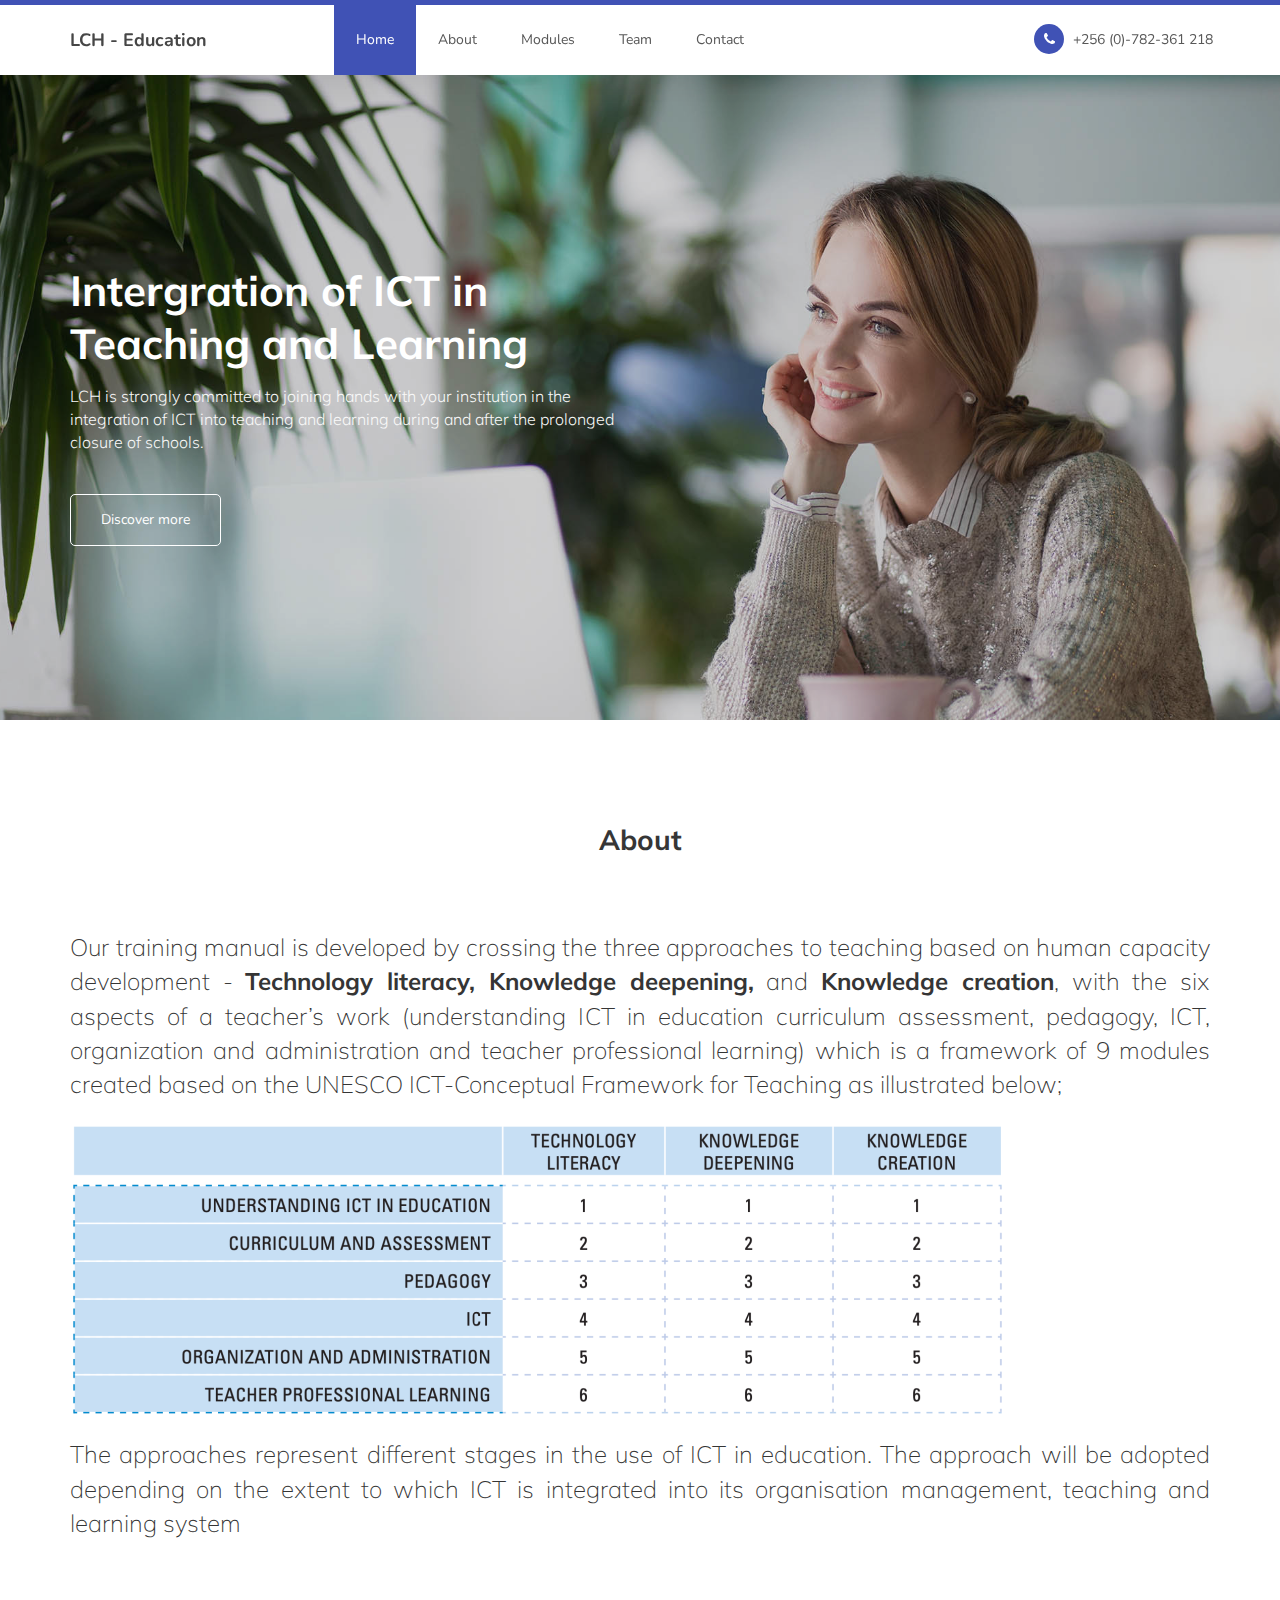
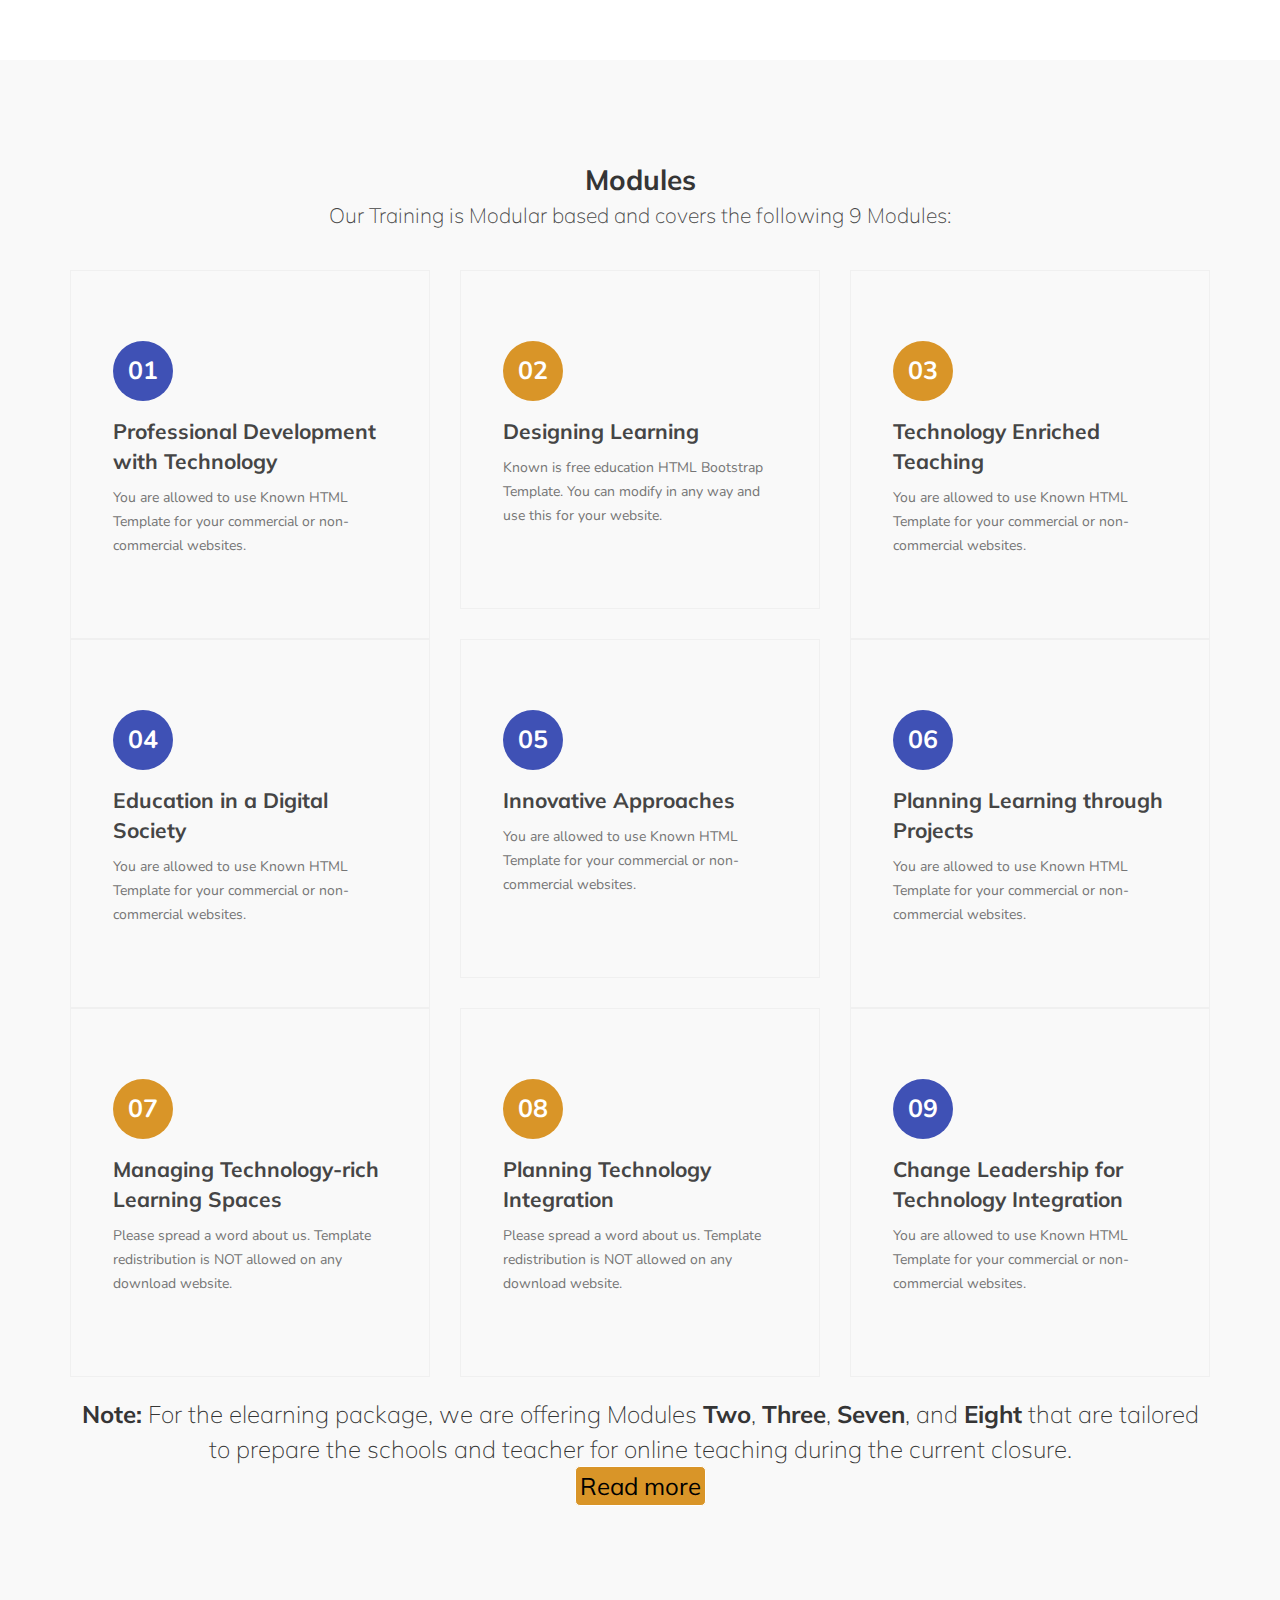
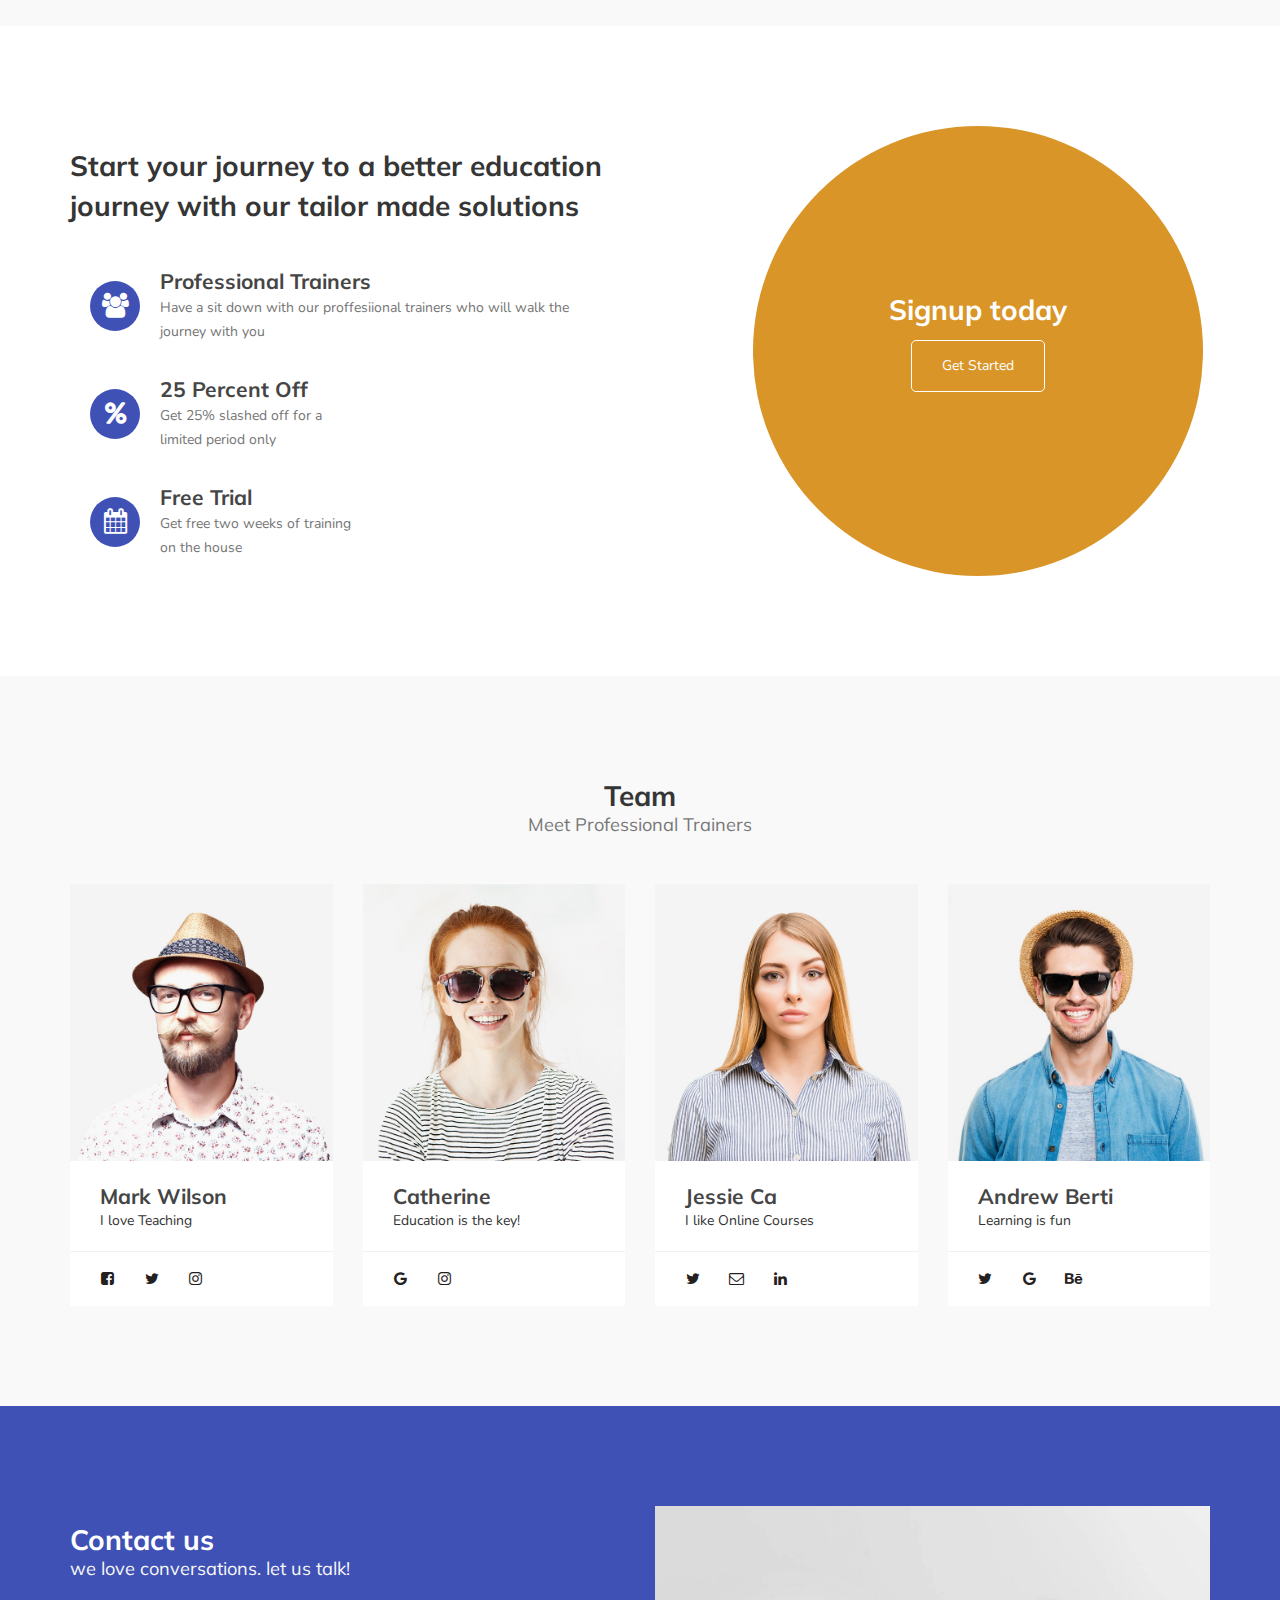
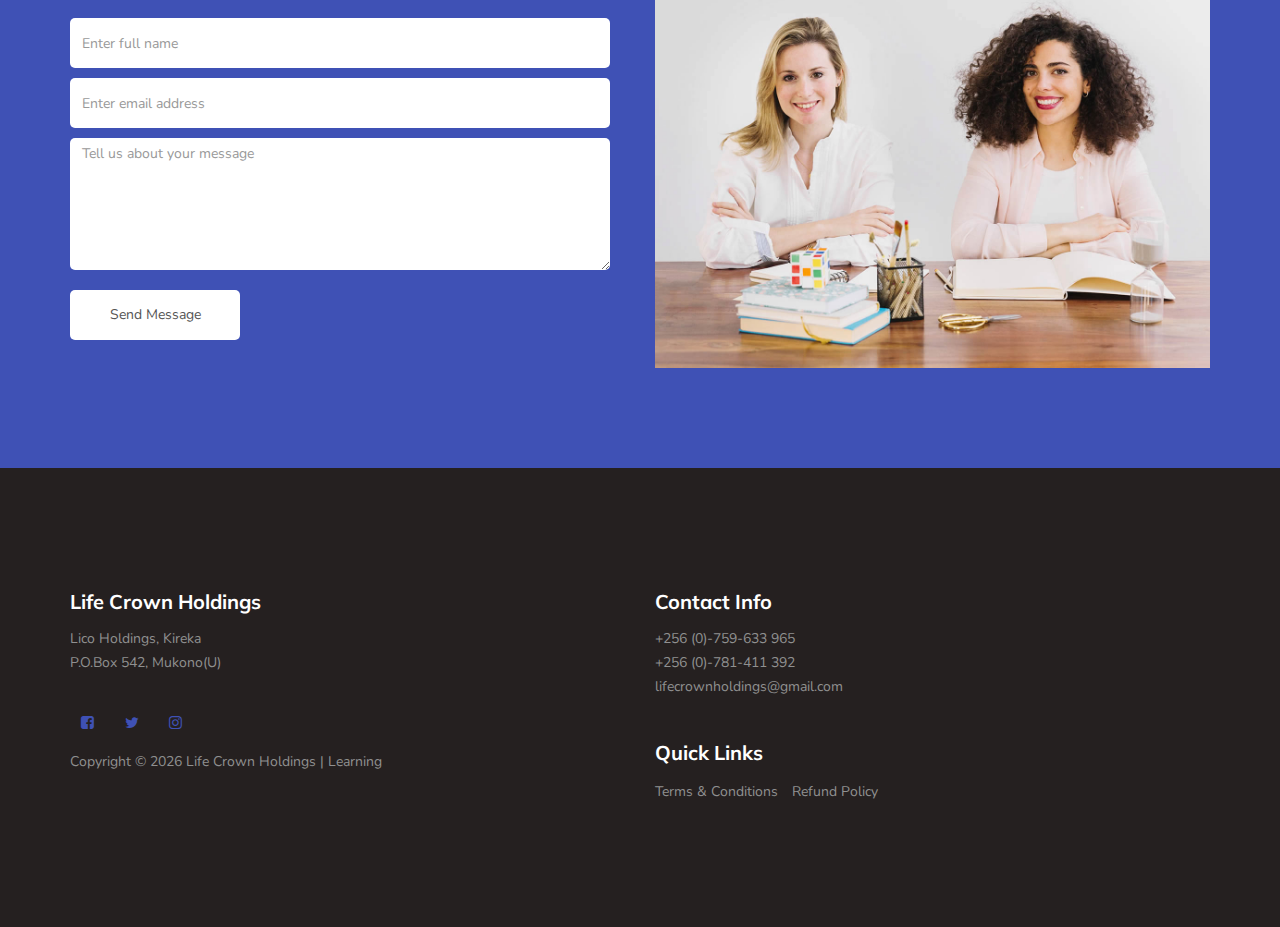
==== learn/index.html @ 71f5ab02 "eLearning v1" ====
<!DOCTYPE html>
<html lang="en">

<head>

     <title>LCH - Education</title>
     <meta charset="UTF-8">
     <meta http-equiv="X-UA-Compatible" content="IE=Edge">
     <meta name="description" content="">
     <meta name="keywords" content="">
     <meta name="author" content="">
     <meta name="viewport" content="width=device-width, initial-scale=1, maximum-scale=1">

     <link rel="stylesheet" href="css/bootstrap.min.css">
     <link rel="stylesheet" href="css/font-awesome.min.css">
     <link rel="stylesheet" href="css/owl.carousel.css">
     <link rel="stylesheet" href="css/owl.theme.default.min.css">

     <!-- MAIN CSS -->
     <link rel="stylesheet" href="css/templatemo-style.css">

</head>

<body id="top" data-spy="scroll" data-target=".navbar-collapse" data-offset="50">

     <!-- PRE LOADER -->
     <section class="preloader">
          <div class="spinner">

               <span class="spinner-rotate"></span>

          </div>
     </section>


     <!-- MENU -->
     <section class="navbar custom-navbar navbar-fixed-top" role="navigation">
          <div class="container">

               <div class="navbar-header">
                    <button class="navbar-toggle" data-toggle="collapse" data-target=".navbar-collapse">
                         <span class="icon icon-bar"></span>
                         <span class="icon icon-bar"></span>
                         <span class="icon icon-bar"></span>
                    </button>

                    <!-- lOGO TEXT HERE -->
                    <a href="#" class="navbar-brand">LCH - Education</a>
               </div>

               <!-- MENU LINKS -->
               <div class="collapse navbar-collapse">
                    <ul class="nav navbar-nav navbar-nav-first">
                         <li><a href="#top" class="smoothScroll">Home</a></li>
                         <li><a href="#intro" class="smoothScroll">About</a></li>
                         <li><a href="#feature" class="smoothScroll">Modules</a></li>
                         <li><a href="#team" class="smoothScroll">Team</a></li>
                         <li><a href="#contact" class="smoothScroll">Contact</a></li>
                    </ul>

                    <ul class="nav navbar-nav navbar-right">
                         <li><a><i class="fa fa-phone"></i> +256 (0)-782-361 218</a></li>
                    </ul>
               </div>

          </div>
     </section>


     <!-- HOME -->
     <section id="home">
          <div class="row">

               <div class="owl-carousel owl-theme home-slider">
                    <div class="item item-first">
                         <div class="caption">
                              <div class="container">
                                   <div class="col-md-6 col-sm-12">
                                        <h1>
                                             Intergration of ICT in Teaching and Learning
                                        </h1>
                                        <h3>LCH is strongly committed to joining
                                             hands with your institution in the
                                             integration of ICT into teaching
                                             and learning during and after the
                                             prolonged closure of schools.
                                        </h3>
                                        <a href="#intro" class="section-btn btn btn-default smoothScroll">Discover
                                             more
                                        </a>
                                   </div>
                              </div>
                         </div>
                    </div>

                    <div class="item item-second">
                         <div class="caption">
                              <div class="container">
                                   <div class="col-md-6 col-sm-12">
                                        <h1>Efficient Learning Methods</h1>
                                        <h3>Lets help you set up an eLearning solution Tailored for you</h3>
                                        <a href="#feature" class="section-btn btn btn-default smoothScroll">Check them
                                             out</a>
                                   </div>
                              </div>
                         </div>
                    </div>

                    <div class="item item-third">
                         <div class="caption">
                              <div class="container">
                                   <div class="col-md-6 col-sm-12">
                                        <h1>Talk to us</h1>
                                        <h3>We are very excited to hear from you</h3>
                                        <a href="#contact" class="section-btn btn btn-default smoothScroll">Let's
                                             chat</a>
                                   </div>
                              </div>
                         </div>
                    </div>
               </div>
          </div>
     </section>


     <!-- INTRO -->
     <section id="intro">
          <div class="container">
               <div class="row">

                    <div class="col-md-12 col-sm-12">
                         <div class="section-title">
                              <h2>About</h2>
                         </div>
                    </div>

                    <div class="col-md-12 col-sm-12">
                         <div class="section-content">
                              <h2>Our training manual is developed by crossing the three approaches to teaching
                                   based on human capacity development - <b>Technology literacy, Knowledge
                                        deepening,</b> and <b>Knowledge creation</b>, with the six aspects of a
                                   teacher’s work
                                   (understanding ICT in education curriculum assessment, pedagogy, ICT,
                                   organization and administration and teacher professional learning) which is a
                                   framework of 9 modules created based on the UNESCO ICT-Conceptual
                                   Framework for Teaching as illustrated below;</h2>
                              <img src="images/framework.png" class="content-img" alt="">
                              <h2>The approaches represent different stages in the use of ICT in education. The
                                   approach will be adopted depending on the extent to which ICT is integrated into
                                   its organisation management, teaching and learning system</h2>
                         </div>
                    </div>

               </div>
          </div>
     </section>


     <!-- FEATURE -->
     <section id="feature">
          <div class="container">
               <div class="row">

                    <div class="col-md-12 col-sm-12">
                         <div class="section-title">
                              <h2>Modules</h2>
                              <h3>Our Training is Modular based and covers the following 9 Modules:</h3>
                         </div>
                    </div>

                    <div class="col-md-4 col-sm-4">
                         <div class="feature-thumb">
                              <span>01</span>
                              <h3>Professional Development with Technology</h3>
                              <p>You are allowed to use Known HTML Template for your commercial or non-commercial
                                   websites.</p>
                         </div>
                    </div>

                    <div class="col-md-4 col-sm-4">
                         <div class="feature-thumb">
                              <span style="background: #D99528;">02</span>
                              <h3>Designing Learning</h3>
                              <p>Known is free education HTML Bootstrap Template. You can modify in any way and use this
                                   for your website.</p>
                         </div>
                    </div>

                    <div class="col-md-4 col-sm-4">
                         <div class="feature-thumb">
                              <span style="background: #D99528;">03</span>
                              <h3>Technology Enriched Teaching</h3>
                              <p>You are allowed to use Known HTML Template for your commercial or non-commercial
                                   websites.</p>
                         </div>
                    </div>

                    <div class="col-md-4 col-sm-4">
                         <div class="feature-thumb">
                              <span>04</span>
                              <h3>Education in a Digital Society</h3>
                              <p>You are allowed to use Known HTML Template for your commercial or non-commercial
                                   websites.</p>
                         </div>
                    </div>

                    <div class="col-md-4 col-sm-4">
                         <div class="feature-thumb">
                              <span>05</span>
                              <h3>Innovative Approaches</h3>
                              <p>You are allowed to use Known HTML Template for your commercial or non-commercial
                                   websites.</p>
                         </div>
                    </div>

                    <div class="col-md-4 col-sm-4">
                         <div class="feature-thumb">
                              <span>06</span>
                              <h3>Planning Learning through Projects</h3>
                              <p>You are allowed to use Known HTML Template for your commercial or non-commercial
                                   websites.</p>
                         </div>
                    </div>

                    <div class="col-md-4 col-sm-4">
                         <div class="feature-thumb">
                              <span style="background: #D99528;">07</span>
                              <h3>Managing Technology-rich Learning Spaces</h3>
                              <p>Please spread a word about us. Template redistribution is NOT allowed on any download
                                   website.</p>
                         </div>
                    </div>

                    <div class="col-md-4 col-sm-4">
                         <div class="feature-thumb">
                              <span style="background: #D99528;">08</span>
                              <h3>Planning Technology Integration</h3>
                              <p>Please spread a word about us. Template redistribution is NOT allowed on any download
                                   website.</p>
                         </div>
                    </div>

                    <div class="col-md-4 col-sm-4">
                         <div class="feature-thumb">
                              <span>09</span>
                              <h3>Change Leadership for Technology Integration</h3>
                              <p>You are allowed to use Known HTML Template for your commercial or non-commercial
                                   websites.</p>
                         </div>
                    </div>

                    <div class="col-md-12 col-sm-12">
                         <div class="section-content">
                              <h2>
                                   <b>Note:</b> For the elearning package, we are offering Modules <b>Two</b>,
                                   <b>Three</b>, <b>Seven</b>,
                                   and <b>Eight</b> that are tailored to prepare the schools and teacher for online
                                   teaching
                                   during the current closure. <br><a href="./assets/synopsis of eLearning Training Manual.pdf" class="new-btn btn">Read more</a>
                              </h2>
                         </div>
                    </div>

               </div>
          </div>
     </section>


     <!-- ABOUT -->
     <section id="about">
          <div class="container">
               <div class="row">

                    <div class="col-md-6 col-sm-12">
                         <div class="about-info">
                              <h2>Start your journey to a better education journey with our tailor made solutions</h2>

                              <figure>
                                   <span><i class="fa fa-users"></i></span>
                                   <figcaption>
                                        <h3>Professional Trainers</h3>
                                        <p>Have a sit down with our proffesiional trainers who will walk the journey
                                             with you</p>
                                   </figcaption>
                              </figure>

                              <figure>
                                   <span><i class="fa fa-percent"></i></span>
                                   <figcaption>
                                        <h3>25 Percent Off</h3>
                                        <p>Get 25% slashed off for a limited period only</p>
                                   </figcaption>
                              </figure>

                              <figure>
                                   <span><i class="fa fa-calendar"></i></span>
                                   <figcaption>
                                        <h3>Free Trial</h3>
                                        <p>Get free two weeks of training on the house</p>
                                   </figcaption>
                              </figure>
                         </div>
                    </div>

                    <div class="col-md-offset-1 col-md-4 col-sm-12">
                         <div class="entry-form">
                              <br />
                              <br />
                              <br />
                              <br />
                              <h2>Signup today</h2>

                              <a href="#contact" class="section-btn btn">Get Started</a>
                         </div>
                    </div>

               </div>
          </div>
     </section>


     <!-- TEAM -->
     <section id="team">
          <div class="container">
               <div class="row">

                    <div class="col-md-12 col-sm-12">
                         <div class="section-title">
                              <h2>Team <small>Meet Professional Trainers</small></h2>
                         </div>
                    </div>

                    <div class="col-md-3 col-sm-6">
                         <div class="team-thumb">
                              <div class="team-image">
                                   <img src="images/author-image1.jpg" class="img-responsive" alt="">
                              </div>
                              <div class="team-info">
                                   <h3>Mark Wilson</h3>
                                   <span>I love Teaching</span>
                              </div>
                              <ul class="social-icon">
                                   <li><a href="#" class="fa fa-facebook-square" attr="facebook icon"></a></li>
                                   <li><a href="#" class="fa fa-twitter"></a></li>
                                   <li><a href="#" class="fa fa-instagram"></a></li>
                              </ul>
                         </div>
                    </div>

                    <div class="col-md-3 col-sm-6">
                         <div class="team-thumb">
                              <div class="team-image">
                                   <img src="images/author-image2.jpg" class="img-responsive" alt="">
                              </div>
                              <div class="team-info">
                                   <h3>Catherine</h3>
                                   <span>Education is the key!</span>
                              </div>
                              <ul class="social-icon">
                                   <li><a href="#" class="fa fa-google"></a></li>
                                   <li><a href="#" class="fa fa-instagram"></a></li>
                              </ul>
                         </div>
                    </div>

                    <div class="col-md-3 col-sm-6">
                         <div class="team-thumb">
                              <div class="team-image">
                                   <img src="images/author-image3.jpg" class="img-responsive" alt="">
                              </div>
                              <div class="team-info">
                                   <h3>Jessie Ca</h3>
                                   <span>I like Online Courses</span>
                              </div>
                              <ul class="social-icon">
                                   <li><a href="#" class="fa fa-twitter"></a></li>
                                   <li><a href="#" class="fa fa-envelope-o"></a></li>
                                   <li><a href="#" class="fa fa-linkedin"></a></li>
                              </ul>
                         </div>
                    </div>

                    <div class="col-md-3 col-sm-6">
                         <div class="team-thumb">
                              <div class="team-image">
                                   <img src="images/author-image4.jpg" class="img-responsive" alt="">
                              </div>
                              <div class="team-info">
                                   <h3>Andrew Berti</h3>
                                   <span>Learning is fun</span>
                              </div>
                              <ul class="social-icon">
                                   <li><a href="#" class="fa fa-twitter"></a></li>
                                   <li><a href="#" class="fa fa-google"></a></li>
                                   <li><a href="#" class="fa fa-behance"></a></li>
                              </ul>
                         </div>
                    </div>

               </div>
          </div>
     </section>

     <!--
     COURSES
     <section id="courses">
          <div class="container">
               <div class="row">

                    <div class="col-md-12 col-sm-12">
                         <div class="section-title">
                              <h2>Popular Courses <small>Upgrade your skills with newest courses</small></h2>
                         </div>

                         <div class="owl-carousel owl-theme owl-courses">
                              <div class="col-md-4 col-sm-4">
                                   <div class="item">
                                        <div class="courses-thumb">
                                             <div class="courses-top">
                                                  <div class="courses-image">
                                                       <img src="images/courses-image1.jpg" class="img-responsive" alt="">
                                                  </div>
                                                  <div class="courses-date">
                                                       <span><i class="fa fa-calendar"></i> 12 / 7 / 2018</span>
                                                       <span><i class="fa fa-clock-o"></i> 7 Hours</span>
                                                  </div>
                                             </div>

                                             <div class="courses-detail">
                                                  <h3><a href="#">Social Media Management</a></h3>
                                                  <p>Lorem ipsum dolor sit amet, consectetur adipiscing elit.</p>
                                             </div>

                                             <div class="courses-info">
                                                  <div class="courses-author">
                                                       <img src="images/author-image1.jpg" class="img-responsive" alt="">
                                                       <span>Mark Wilson</span>
                                                  </div>
                                                  <div class="courses-price">
                                                       <a href="#"><span>USD 25</span></a>
                                                  </div>
                                             </div>
                                        </div>
                                   </div>
                              </div>

                              <div class="col-md-4 col-sm-4">
                                   <div class="item">
                                        <div class="courses-thumb">
                                             <div class="courses-top">
                                                  <div class="courses-image">
                                                       <img src="images/courses-image2.jpg" class="img-responsive" alt="">
                                                  </div>
                                                  <div class="courses-date">
                                                       <span><i class="fa fa-calendar"></i> 20 / 7 / 2018</span>
                                                       <span><i class="fa fa-clock-o"></i> 4.5 Hours</span>
                                                  </div>
                                             </div>

                                             <div class="courses-detail">
                                                  <h3><a href="#">Graphic & Web Design</a></h3>
                                                  <p>Lorem ipsum dolor sit amet, consectetur adipiscing elit.</p>
                                             </div>

                                             <div class="courses-info">
                                                  <div class="courses-author">
                                                       <img src="images/author-image2.jpg" class="img-responsive" alt="">
                                                       <span>Jessica</span>
                                                  </div>
                                                  <div class="courses-price">
                                                       <a href="#"><span>USD 80</span></a>
                                                  </div>
                                             </div>
                                        </div>
                                   </div>
                              </div>

                              <div class="col-md-4 col-sm-4">
                                   <div class="item">
                                        <div class="courses-thumb">
                                             <div class="courses-top">
                                                  <div class="courses-image">
                                                       <img src="images/courses-image3.jpg" class="img-responsive" alt="">
                                                  </div>
                                                  <div class="courses-date">
                                                       <span><i class="fa fa-calendar"></i> 15 / 8 / 2018</span>
                                                       <span><i class="fa fa-clock-o"></i> 6 Hours</span>
                                                  </div>
                                             </div>

                                             <div class="courses-detail">
                                                  <h3><a href="#">Marketing Communication</a></h3>
                                                  <p>Lorem ipsum dolor sit amet, consectetur adipiscing elit.</p>
                                             </div>

                                             <div class="courses-info">
                                                  <div class="courses-author">
                                                       <img src="images/author-image3.jpg" class="img-responsive" alt="">
                                                       <span>Catherine</span>
                                                  </div>
                                                  <div class="courses-price free">
                                                       <a href="#"><span>Free</span></a>
                                                  </div>
                                             </div>
                                        </div>
                                   </div>
                              </div>

                              <div class="col-md-4 col-sm-4">
                                   <div class="item">
                                        <div class="courses-thumb">
                                             <div class="courses-top">
                                                  <div class="courses-image">
                                                       <img src="images/courses-image4.jpg" class="img-responsive" alt="">
                                                  </div>
                                                  <div class="courses-date">
                                                       <span><i class="fa fa-calendar"></i> 10 / 8 / 2018</span>
                                                       <span><i class="fa fa-clock-o"></i> 8 Hours</span>
                                                  </div>
                                             </div>

                                             <div class="courses-detail">
                                                  <h3><a href="#">Summer Kids</a></h3>
                                                  <p>Lorem ipsum dolor sit amet, consectetur adipiscing elit.</p>
                                             </div>

                                             <div class="courses-info">
                                                  <div class="courses-author">
                                                       <img src="images/author-image1.jpg" class="img-responsive" alt="">
                                                       <span>Mark Wilson</span>
                                                  </div>
                                                  <div class="courses-price">
                                                       <a href="#"><span>USD 45</span></a>
                                                  </div>
                                             </div>
                                        </div>
                                   </div>
                              </div>

                              <div class="col-md-4 col-sm-4">
                                   <div class="item">
                                        <div class="courses-thumb">
                                             <div class="courses-top">
                                                  <div class="courses-image">
                                                       <img src="images/courses-image5.jpg" class="img-responsive" alt="">
                                                  </div>
                                                  <div class="courses-date">
                                                       <span><i class="fa fa-calendar"></i> 5 / 10 / 2018</span>
                                                       <span><i class="fa fa-clock-o"></i> 10 Hours</span>
                                                  </div>
                                             </div>

                                             <div class="courses-detail">
                                                  <h3><a href="#">Business &amp; Management</a></h3>
                                                  <p>Lorem ipsum dolor sit amet, consectetur adipiscing elit.</p>
                                             </div>

                                             <div class="courses-info">
                                                  <div class="courses-author">
                                                       <img src="images/author-image2.jpg" class="img-responsive" alt="">
                                                       <span>Jessica</span>
                                                  </div>
                                                  <div class="courses-price free">
                                                       <a href="#"><span>Free</span></a>
                                                  </div>
                                             </div>
                                        </div>
                                   </div>
                              </div>

                         </div>

               </div>
          </div>
     </section>


     <section id="testimonial">
          <div class="container">
               <div class="row">

                    <div class="col-md-12 col-sm-12">
                         <div class="section-title">
                              <h2>Student Reviews <small>from around the world</small></h2>
                         </div>

                         <div class="owl-carousel owl-theme owl-client">
                              <div class="col-md-4 col-sm-4">
                                   <div class="item">
                                        <div class="tst-image">
                                             <img src="images/tst-image1.jpg" class="img-responsive" alt="">
                                        </div>
                                        <div class="tst-author">
                                             <h4>Jackson</h4>
                                             <span>Shopify Developer</span>
                                        </div>
                                        <p>You really do help young creative minds to get quality education and professional job search assistance. I’d recommend it to everyone!</p>
                                        <div class="tst-rating">
                                             <i class="fa fa-star"></i>
                                             <i class="fa fa-star"></i>
                                             <i class="fa fa-star"></i>
                                             <i class="fa fa-star"></i>
                                             <i class="fa fa-star"></i>
                                        </div>
                                   </div>
                              </div>

                              <div class="col-md-4 col-sm-4">
                                   <div class="item">
                                        <div class="tst-image">
                                             <img src="images/tst-image2.jpg" class="img-responsive" alt="">
                                        </div>
                                        <div class="tst-author">
                                             <h4>Camila</h4>
                                             <span>Marketing Manager</span>
                                        </div>
                                        <p>Trying something new is exciting! Thanks for the amazing law course and the great teacher who was able to make it interesting.</p>
                                        <div class="tst-rating">
                                             <i class="fa fa-star"></i>
                                             <i class="fa fa-star"></i>
                                             <i class="fa fa-star"></i>
                                        </div>
                                   </div>
                              </div>

                              <div class="col-md-4 col-sm-4">
                                   <div class="item">
                                        <div class="tst-image">
                                             <img src="images/tst-image3.jpg" class="img-responsive" alt="">
                                        </div>
                                        <div class="tst-author">
                                             <h4>Barbie</h4>
                                             <span>Art Director</span>
                                        </div>
                                        <p>Donec erat libero, blandit vitae arcu eu, lacinia placerat justo. Sed sollicitudin quis felis vitae hendrerit.</p>
                                        <div class="tst-rating">
                                             <i class="fa fa-star"></i>
                                             <i class="fa fa-star"></i>
                                             <i class="fa fa-star"></i>
                                             <i class="fa fa-star"></i>
                                        </div>
                                   </div>
                              </div>

                              <div class="col-md-4 col-sm-4">
                                   <div class="item">
                                        <div class="tst-image">
                                             <img src="images/tst-image4.jpg" class="img-responsive" alt="">
                                        </div>
                                        <div class="tst-author">
                                             <h4>Andrio</h4>
                                             <span>Web Developer</span>
                                        </div>
                                        <p>Nam eget mi eu ante faucibus viverra nec sed magna. Vivamus viverra sapien ex, elementum varius ex sagittis vel.</p>
                                        <div class="tst-rating">
                                             <i class="fa fa-star"></i>
                                             <i class="fa fa-star"></i>
                                             <i class="fa fa-star"></i>
                                             <i class="fa fa-star"></i>
                                        </div>
                                   </div>
                              </div>

                         </div>

               </div>
          </div>
     </section> 
-->

     <!-- CONTACT -->
     <section id="contact">
          <div class="container">
               <div class="row">

                    <div class="col-md-6 col-sm-12">
                         <form id="contact-form" role="form" action="mailto:lifecrownholdings@gmail.com" method="post">
                              <div class="section-title">
                                   <h2>Contact us <small>we love conversations. let us talk!</small></h2>
                              </div>

                              <div class="col-md-12 col-sm-12">
                                   <input type="text" class="form-control" placeholder="Enter full name" name="name"
                                        required="">

                                   <input type="email" class="form-control" placeholder="Enter email address"
                                        name="email" required="">

                                   <textarea class="form-control" rows="6" placeholder="Tell us about your message"
                                        name="message" required=""></textarea>
                              </div>

                              <div class="col-md-4 col-sm-12">
                                   <input type="submit" class="form-control" name="send message" value="Send Message">
                              </div>

                         </form>
                    </div>

                    <div class="col-md-6 col-sm-12">
                         <div class="contact-image">
                              <img src="images/contact-image.jpg" class="img-responsive" alt="Smiling Two Girls">
                         </div>
                    </div>

               </div>
          </div>
     </section>


     <!-- FOOTER -->
     <footer id="footer">
          <div class="container">
               <div class="row">

                    <div class="col-md-6 col-sm-6">
                         <div class="footer-info">
                              <div class="section-title">
                                   <h2>Life Crown Holdings</h2>
                              </div>
                              <address>
                                   <p>Lico Holdings, Kireka</p>
                                   <p>P.O.Box 542, Mukono(U)</p>
                              </address>

                              <ul class="social-icon">
                                   <li><a href="#" class="fa fa-facebook-square" attr="facebook icon"></a></li>
                                   <li><a href="#" class="fa fa-twitter"></a></li>
                                   <li><a href="#" class="fa fa-instagram"></a></li>
                              </ul>

                              <div class="copyright-text">
                                   <p>Copyright &copy;
                                        <script>document.write(new Date().getFullYear())</script> Life Crown Holdings |
                                        Learning</p>
                              </div>
                         </div>
                    </div>

                    <div class="col-md-6 col-sm-6">
                         <div class="footer-info">
                              <div class="section-title">
                                   <h2>Contact Info</h2>
                              </div>
                              <address>
                                   <p>+256 (0)-759-633 965</p>
                                   <p>+256 (0)-781-411 392</p>
                                   <p><a href="mailto:lifecrownholdings@gmail.com">lifecrownholdings@gmail.com</a></p>
                              </address>

                              <div class="footer_menu">
                                   <h2>Quick Links</h2>
                                   <ul>
                                        <li><a href="#">Terms & Conditions</a></li>
                                        <li><a href="#">Refund Policy</a></li>
                                   </ul>
                              </div>
                         </div>
                    </div>

               </div>
          </div>
     </footer>


     <!-- SCRIPTS -->
     <script src="js/jquery.js"></script>
     <script src="js/bootstrap.min.js"></script>
     <script src="js/owl.carousel.min.js"></script>
     <script src="js/smoothscroll.js"></script>
     <script src="js/custom.js"></script>

</body>

</html>
---- learn/css/templatemo-style.css ----
/*

Known Template 

https://templatemo.com/tm-516-known

*/

  @import url('https://fonts.googleapis.com/css?family=Muli:300,700|Nunito');

  body {
    background: #ffffff;
    font-family: 'Nunito', sans-serif;
    overflow-x: hidden;
    padding-top: 70px;
  }


  /*---------------------------------------
     TYPOGRAPHY              
  -----------------------------------------*/

  h1,h2,h3,h4,h5,h6 {
    font-family: 'Muli', sans-serif;
    font-weight: bold;
    line-height: inherit;
  }

  h1 {
    color: #252525;
    font-size: 3em;
    line-height: normal;
  }

  h2 {
    color: #353535;
    font-size: 2em;
    padding-bottom: 10px;
  }

  h3 {
    font-size: 1.5em;
    margin-bottom: 0;
  }

  h3,
  h3 a {
    color: #454545;
  }

  p {
    color: #757575;
    font-size: 14px;
    font-weight: normal;
    line-height: 24px;
  }



  /*---------------------------------------
     GENERAL               
  -----------------------------------------*/

  html{
    -webkit-font-smoothing: antialiased;
  }

  a {
    color: #252525;
    -webkit-transition: 0.5s;
    transition: 0.5s;
    text-decoration: none !important;
  }

  a,
  input, button,
  .form-control {
    -webkit-transition: 0.5s;
    transition: 0.5s;
  }

  a:hover, a:active, a:focus {
    color: #3F51B5;
    outline: none;
  }

  ::-webkit-scrollbar{
    width: 8px;
    height: 8px;
  }

  ::-webkit-scrollbar-thumb {
    cursor: pointer;
    background: #D99528;
  }

  .section-title {
    padding-bottom: 40px;
  }

  .section-title h2 {
    margin: 0;
  }

  .section-title small {
    display: block;
  }

  .overlay {
    background: rgba(20,20,20,0.5);
    position: absolute;
    top: 0;
    right: 0;
    bottom: 0;
    left: 0;
    width: 100%;
    height: 100%;
  }

  .entry-form {
    background: #D99528;
    border-radius: 100%;
    text-align: center;
    padding: 6em;
    width: 450px;
    height: 450px;
  }

  .entry-form h2 {
    color: #ffffff;
    margin: 0;
  }

  .entry-form .form-control {
    background: transparent;
    border: 0;
    border-bottom: 1px solid;
    border-radius: 0;
    box-shadow: none;
    height: 45px;
    margin: 10px 0;
  }

  .entry-form .submit-btn {
    background: #ffffff;
    border-radius: 5px;
    border: 0;
    color: #252020;
    width: 50%;
    height: 50px;
    margin: 30px auto;
    margin-bottom: 10px;
  }

  .entry-form .submit-btn:hover {
    background: #3f51b5;
    color: #ffffff;
  }

  section {
    position: relative;
    padding: 100px 0;
  }

  #team,
  #testimonial {
    background: #f9f9f9;
  }

  #team, 
  #testimonial {
    text-align: center;
  }
  
  #google-map iframe {
    border: 0;
    width: 100%;
    height: 390px;
  }



  /*---------------------------------------
     BUTTONS               
  -----------------------------------------*/

  .section-btn {
    background: transparent;
    border-radius: 5px;
    border: 1px solid #ffffff;
    color: #ffffff;
    font-size: inherit;
    font-weight: normal;
    padding: 15px 30px;
    transition: 0.5s;
  }

  .section-btn:hover {
    background: #ffffff;
    border-color: transparent;
  }

  .new-btn {
    background: #D99528;
    border-radius: 5px;
    border: 1px solid #ffffff;
    color: #000;
    font-size: inherit;
    font-weight: normal;
    padding: 2px 4px;
    transition: 0.5s;
  }

  .new-btn:hover {
    background: #fdc15f;
    border-color: transparent;
  }



  /*---------------------------------------
       PRE LOADER              
  -----------------------------------------*/

  .preloader {
    position: fixed;
    top: 0;
    left: 0;
    width: 100%;
    height: 100%;
    z-index: 99999;
    display: flex;
    flex-flow: row nowrap;
    justify-content: center;
    align-items: center;
    background: none repeat scroll 0 0 #ffffff;
  }

  .spinner {
    border: 1px solid transparent;
    border-radius: 3px;
    position: relative;
  }

  .spinner:before {
    content: '';
    box-sizing: border-box;
    position: absolute;
    top: 50%;
    left: 50%;
    width: 45px;
    height: 45px;
    margin-top: -10px;
    margin-left: -10px;
    border-radius: 50%;
    border: 1px solid #575757;
    border-top-color: #ffffff;
    animation: spinner .9s linear infinite;
  }

  @-webkit-@keyframes spinner {
    to {transform: rotate(360deg);}
  }

  @keyframes spinner {
    to {transform: rotate(360deg);}
  }



  /*---------------------------------------
      MENU              
  -----------------------------------------*/

  .custom-navbar {
    background: #ffffff;
    border-top: 5px solid #3F51B5;
    border-bottom: 0;
    -webkit-box-shadow: 0 1px 30px rgba(0, 0, 0, 0.1);
    -moz-box-shadow: 0 1px 30px rgba(0, 0, 0, 0.1);
    box-shadow: 0 1px 30px rgba(0, 0, 0, 0.1);
    padding: 12px 0;
    margin-bottom: 0;
    padding: 0;
  }

  .custom-navbar .navbar-brand {
    color: #454545;
    font-size: 18px;
    font-weight: bold;
    line-height: 40px;
  }

  .custom-navbar .navbar-nav.navbar-nav-first {
    margin-left: 8em;
  }

  .custom-navbar .navbar-nav.navbar-right li a {
    padding-right: 12px;
    padding-left: 12px;
  }

  .custom-navbar .navbar-nav.navbar-right li a .fa {
    background: #3F51B5;
    border-radius: 100%;
    color: #ffffff;
    width: 30px;
    height: 30px;
    line-height: 30px;
    text-align: center;
    display: inline-block;
    margin-right: 5px;
  }

  .custom-navbar .nav li a {
    line-height: 40px;
    color: #575757;
    padding-right: 22px;
    padding-left: 22px;
  }

  .custom-navbar .navbar-nav > li > a:hover,
  .custom-navbar .navbar-nav > li > a:focus {
    background-color: transparent;
  }

  .custom-navbar .nav li a:hover {
    background-color: #3F51B5;
    color: #ffffff;
  }

  .custom-navbar .nav li.active > a {
    background-color: #3F51B5;
    color: #ffffff;
  }

  .custom-navbar .navbar-toggle {
    border: none;
    padding-top: 10px;
  }

  .custom-navbar .navbar-toggle {
    background-color: transparent;
  }

  .custom-navbar .navbar-toggle .icon-bar {
    background: #252525;
    border-color: transparent;
  }



  /*---------------------------------------
      HOME  & SLIDER            
  -----------------------------------------*/

  #home {
    padding: 0;
  }

  #home h1 {
    color: #ffffff;
  }

  #home h3 {
    color: #f9f9f9;
    font-size: 16px;
    font-weight: 300;
    margin: 0;
    padding: 5px 0 40px 0;
  }

  @media (min-width: 768px) {
    .home-slider .col-md-6 {
      padding-left: 0;
    }
  }

  .home-slider .caption {
    display: flex;
    justify-content: center;
    flex-direction: column;
    text-align: left;
    background-color: rgba(20,20,20,0.2);
    height: 100%;
    color: #fff;
  }

  .home-slider .item {
    background-repeat: no-repeat;
    background-attachment: local;
    background-size: cover;
    height: 650px;
  }
  
  .caption h3 a { color: #FFF; }
  .caption h3 a:hover { color: #FF3; }

  .home-slider .item-first {
    background-image: url(../images/slider-image1.jpg);
	background-position: center;
  }

  .home-slider .item-second {
    background-image: url(../images/slider-image2.jpg);
  }

  .home-slider .item-third {
    background-image: url(../images/slider-image3.jpg);
  }



  /*---------------------------------------
      FEATURE              
  -----------------------------------------*/

  #feature {
    background: #f9f9f9;;
  }

  #feature .section-title h2 {
    text-align: center;
    padding: 0;
    margin: 0;
  }

  #feature .section-title h3 {
    text-align: center;
    font-weight: lighter;
    padding: 0;
    margin: 0;
  }

  #feature .section-content h2 {
    text-align: center;
    font-weight: lighter;
    font-size: x-large;
  }

  .feature-thumb {
    border: 1px solid #f0f0f0;
    padding: 5em 3em;
  }

  .feature-thumb span {
    background: #3f51b5;
    border-radius: 50px;
    color: #ffffff;
    font-size: 25px;
    font-weight: bold;
    display: inline-block;
    width: 60px;
    height: 60px;
    line-height: 60px;
    text-align: center;
    margin-bottom: 5px;
  }

  .feature-thumb h3 {
    margin: 10px 0;
  }



  /*---------------------------------------
      ABOUT              
  -----------------------------------------*/

  #about figure {
    display: inline-block;
    vertical-align: top;
    margin-left: 15px;
  }

  #about figure span {
    float: left;
    margin-left: -15px;
    padding: 15px 20px;
    position: relative;
    top: 20px;
  }

  #about figure span i {
    background: #3F51B5;
    border-radius: 50px;
    color: #ffffff;
    font-size: 25px;
    width: 50px;
    height: 50px;
    line-height: 50px;
    text-align: center;
  }



  /*---------------------------------------
      TEAM              
  -----------------------------------------*/

  .team-thumb {
    background: #ffffff;
    position: relative;
    overflow: hidden;
    text-align: left;
  }

  .team-info {
    padding: 20px 30px;
  }

  .team-image img {
    width: 100%;
  }

  .team-thumb .social-icon {
    border-top: 1px solid #f0f0f0;
    padding: 4px 20px 0 20px;
  }

  .team-thumb .social-icon li a {
    background: #ffffff;
    color: #252020;
  }

  .team-info h3 {
    margin: 0;
  }



  /*---------------------------------------
      INTRO             
  -----------------------------------------*/

  #intro .section-title h2 {
    text-align: center;
  }

  #intro .section-content h2 {
    text-align: justify;
    font-weight: lighter;
    font-size: x-large;
  }



  /*---------------------------------------
      COURSES             
  -----------------------------------------*/

  #courses .section-title {
    text-align: center;
  }

  #courses .owl-theme .owl-nav {
    margin-top: 30px;
  }

  #courses .owl-theme .owl-nav [class*=owl-] {
    border-radius: 2px;
    font-size: 16px;
    width: 30px;
    height: 30px;
    line-height: 30px;
    text-align: center;
    padding: 0;
  }

  .courses-thumb {
    background: #f9f9f9;
    position: relative;
  }

  .courses-top {
    position: relative;
  }

  .courses-image {
    background: linear-gradient(to right, #202020, #101010);
  }

  .courses-date {
    background: linear-gradient(rgba(255, 0, 0, 0), rgba(0, 0, 0, 0.6));
    width: 100%;
    position: absolute;
    bottom: 0;
    padding: 20px 25px;
  }

  .courses-date span,
  .courses-author span {
    font-size: 14px;
    font-weight: bold;
  }

  .courses-date span {
    color: #ffffff;
    display: inline-block;
    margin-right: 10px;
  }

  .courses-detail {
    padding: 25px 25px 15px 25px;
  }

  .courses-detail h3 {
    margin: 0 0 2px 0;
  }

  .courses-info {
    border-top: 1px solid #f0f0f0;
    position: relative;
    clear: both;
    padding: 15px 25px;
  }

  .courses-author,
  .courses-author span {
    display: inline-block;
    vertical-align: middle;
  }

  .courses-author img {
    display: inline-block !important;
    border-radius: 50px;
    width: 50px !important;
    height: 50px;
    margin-right: 10px;
  }

  .courses-price {
    float: right;
    margin-top: 10px;
  }

  .courses-price span {
    background: #3F51B5;
    border-radius: 2px;
    color: #ffffff;
    display: block;
    padding: 5px 10px;
  }

  .courses-price.free span {
    background: #3f51b5;
  }



  /*---------------------------------------
     NEWS              
  -----------------------------------------*/

  .news-thumb {
    clear: both;
    position: relative;
    overflow: hidden;
    margin-bottom: 30px;
  }

  .news-thumb .news-image {
    float: left;
    width: 40%;
    margin-right: 30px;
  }

  .news-info h3 {
    margin-top: 5px;
    margin-bottom: 10px;
  }

  .news-date span {
    color: #909090;
    font-weight: bold;
  }



  /*---------------------------------------
      TESTIMONIAL             
  -----------------------------------------*/

  #testimonial .item {
    background: #ffffff;
    margin: 20px 0;
    padding: 4em 3em;
    text-align: left;
  }

  #courses .col-md-4,
  #testimonial .col-md-4 {
    display: block;
    width: 100%;
  }

  #testimonial .item > p {
    font-size: 16px;
    line-height: 26px;
  }

  .tst-rating {
    margin-bottom: 15px;
  }

  .tst-rating .fa {
    color: #3f51b5;
  }

  .tst-image,
  .tst-author {
    display: inline-block;
    vertical-align: middle;
    margin-bottom: 20px;
    text-align: left;
  }

  .tst-image img {
    border-radius: 50px;
    width: 60px !important;
    height: 60px;
    margin-right: 15px;
  }

  .tst-author h4 {
    margin: 0;
  }

  .tst-author span {
    color: #808080;
    font-size: 14px;
  }



  /*---------------------------------------
      CONTACT             
  -----------------------------------------*/

  #contact {
    background: #3f51b5;
  }

  #contact h2 {
    color: #ffffff;
  }

  #contact .section-title {
    padding-bottom: 20px;
  }

  #contact h2 > small,
  #contact p,
  #contact a {
    color: #f9f9f9;
  }

  #contact-form {
    padding: 1em 0;
  }

  #contact-form .col-md-12,
  #contact-form .col-md-4 {
    padding-left: 0;
  }

  #contact-form .form-control {
    border: 0;
    border-radius: 5px;
    box-shadow: none;
    margin: 10px 0;
  }

  #contact-form input {
    height: 50px;
  }

  #contact-form input[type='submit'] {
    border-radius: 5px;
    border: 1px solid transparent;
  }

  #contact-form input[type='submit']:hover {
    background: transparent;
    border-color: #ffffff;
    color: #ffffff;
  }
  



  /*---------------------------------------
     FOOTER              
  -----------------------------------------*/

  footer {
    background: #252020;
    padding: 120px 0;
  }

  footer .section-title {
    padding-bottom: 10px;
  }

  footer h2 {
    font-size: 20px;
  }

  footer a,
  footer p {
    color: #909090;
  }

  footer strong {
    color: #d9d9d9;
  }

  footer address p {
    margin-bottom: 0;
  }

  footer .social-icon {
    margin-top: 25px;
  }

  .footer-info {
    margin-right: 2em;
  }

  .footer-info h2 {
    color: #ffffff;
    padding: 0;
  }

  .footer_menu h2 {
    margin-top: 2em;
  }

  .footer_menu ul {
    margin: 0;
    padding: 0;
  }

  .footer_menu li {
    display: inline-block;
    list-style: none;
    margin: 5px 10px 5px 0;
  }

  .newsletter-form .form-control {
    background: transparent;
    border-radius: 0;
    box-shadow: none;
    border: 0;
    border-bottom: 1px solid #303030;
    height: 50px;
    margin: 5px 0;
  }

  .newsletter-form input[type="submit"] {
    background: transparent;
    border: 1px solid #f9f9f9;
    border-radius: 5px;
    color: #ffffff;
    display: block;
    margin-top: 20px;
    outline: none;
    width: 50%;
  }

  .newsletter-form input[type="submit"]:hover {
    background: #3F51B5;
    border-color: transparent;
  }

  .newsletter-form .form-group span {
    color: #909090;
    display: block;
    font-size: 12px;
    margin-top: 20px;
  }



  /*---------------------------------------
     SOCIAL ICON              
  -----------------------------------------*/

  .social-icon {
    position: relative;
    padding: 0;
    margin: 0;
  }

  .social-icon li {
    display: inline-block;
    list-style: none;
    margin-bottom: 5px;
  }

  .social-icon li a {
    border-radius: 100px;
    color: #3F51B5;
    font-size: 15px;
    width: 35px;
    height: 35px;
    line-height: 35px;
    text-decoration: none;
    text-align: center;
    transition: all 0.4s ease-in-out;
    position: relative;
    margin: 5px 5px 5px 0;
  }

  .social-icon li a:hover {
    background: #3F51B5;
    color: #ffffff;
  }



  /*---------------------------------------
     RESPONSIVE STYLES              
  -----------------------------------------*/

  @media screen and (max-width: 1170px) {
    .custom-navbar .navbar-nav.navbar-nav-first {
      margin-left: inherit;
    }
  }

  @media only screen and (max-width: 992px) {
    section,
    footer {
      padding: 60px 0;
    }

    .home-slider .item {
      background-position: center center;
    }

    .feature-thumb,
    .about-info,
    .team-thumb,
    .footer-info {
      margin-bottom: 50px;
    }

    .contact-image {
      margin-top: 50px;
    }
  }


  @media only screen and (min-width: 768px) and (max-width: 991px) {
    .custom-navbar .nav li a {
      padding-right: 10px;
      padding-left: 10px;
    }
  }

  @media only screen and (max-width: 767px) {
    h1 {
      font-size: 2.5em;
    }

    h1,h2,h3 {
      line-height: normal;
    }

    .custom-navbar {
      background: #ffffff;
      -webkit-box-shadow: 0 1px 30px rgba(0, 0, 0, 0.1);
      -moz-box-shadow: 0 1px 30px rgba(0, 0, 0, 0.1);
      box-shadow: 0 1px 30px rgba(0, 0, 0, 0.1);
      padding: 10px 0;
      text-align: center;
    }

    .custom-navbar .navbar-brand,
    .custom-navbar .nav li a {
      line-height: normal;
    }

    .custom-navbar .nav li a {
      padding: 10px;
    }

    .custom-navbar .navbar-brand,
    .top-nav-collapse .navbar-brand {
      color: #252525;
      font-weight: 600;
    }

    .custom-navbar .nav li a,
    .top-nav-collapse .nav li a {
      color: #575757;
    }

    .custom-navbar .navbar-nav.navbar-right li {
      display: inline-block;
    }

    .footer-info {
      margin-right: 0;
    }

    .footer-info.newsletter-form {
      margin-bottom: 0;
    }

    .entry-form {
      display: block;
      margin: 0 auto;
    }
  }


  @media only screen and (max-width: 580px) {
    h2 {
      font-size: 1.8em;
    }

    #testimonial .item {
      padding: 2em;
    }

    .contact-image {
      margin-top: 0;
    }
  }

  @media only screen and (max-width: 480px) {
    h1 {
      font-size: 2em;
    }

    #home h3 {
      font-size: 14px;
    }

    .entry-form {
      border-radius: 0;
      padding: 2em;
      max-width: 100%;
      max-height: 100%;
      width: inherit;
      height: inherit;
    }
  }
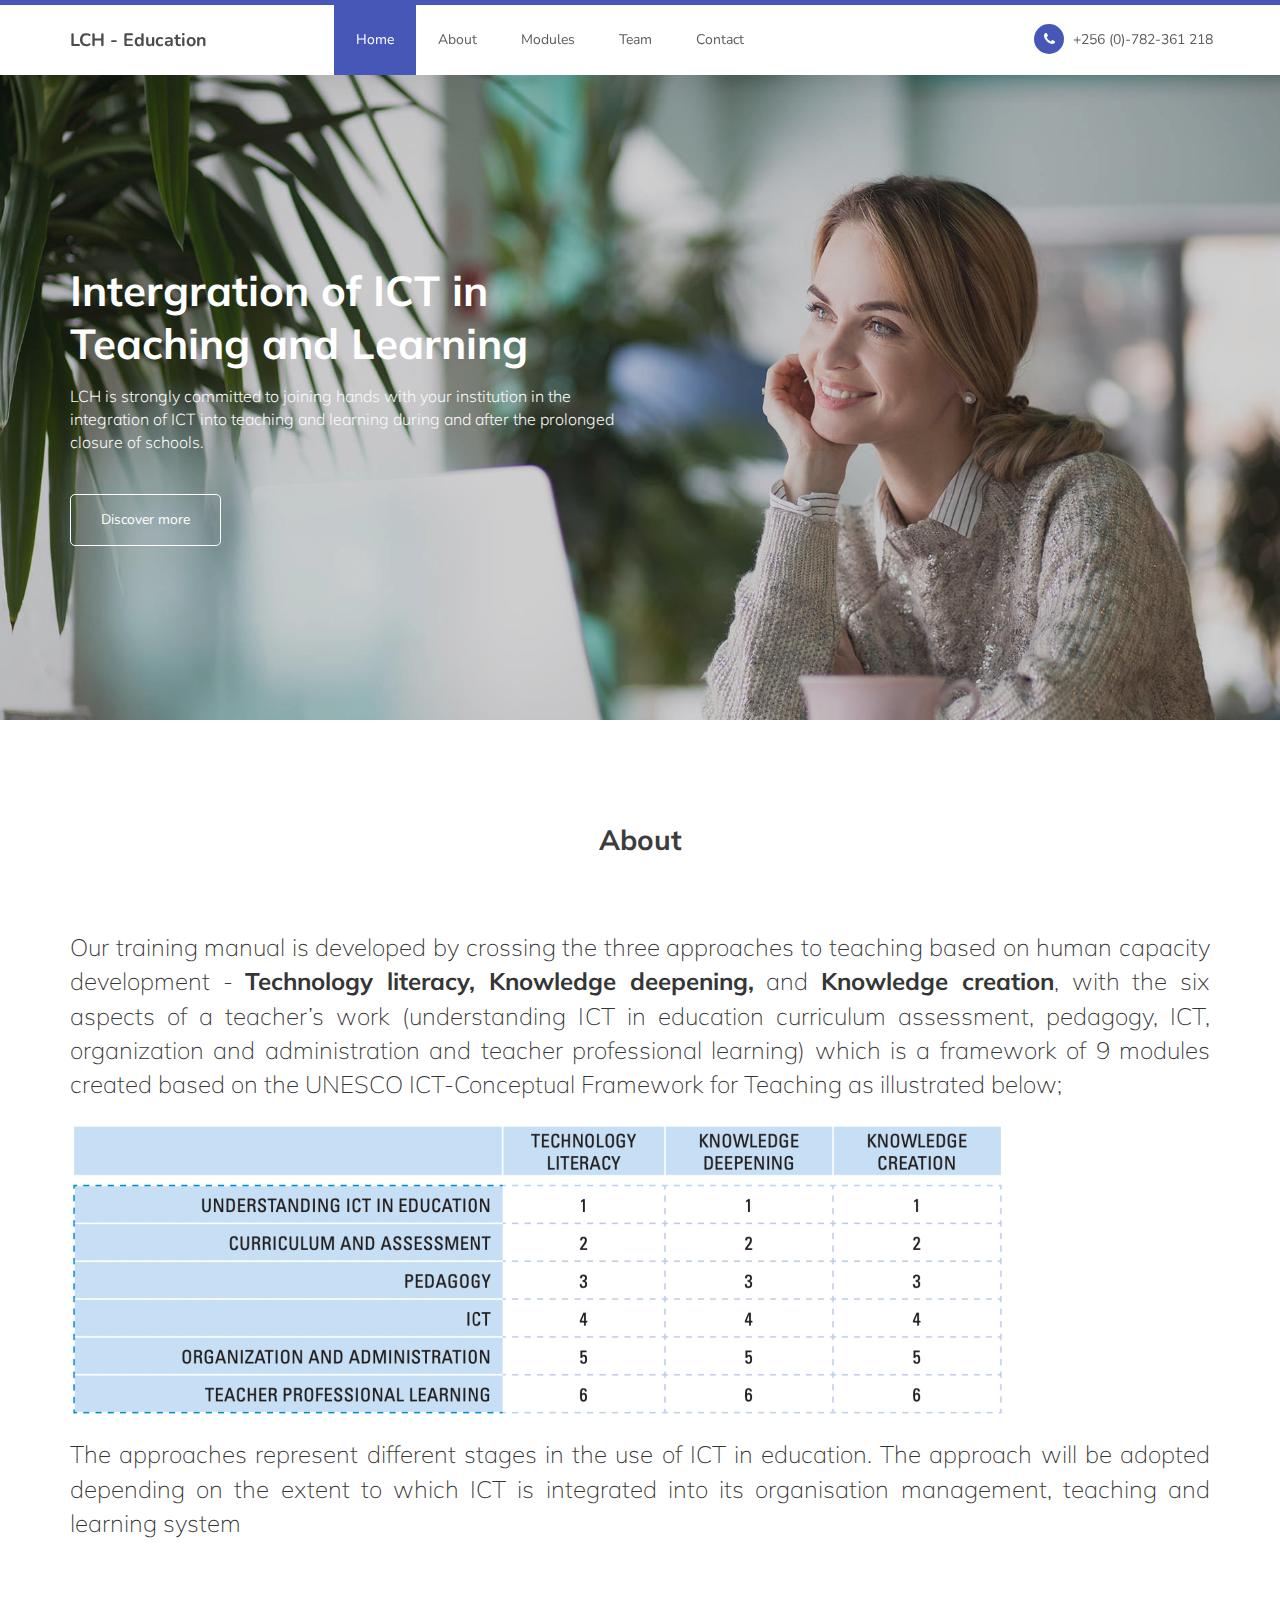
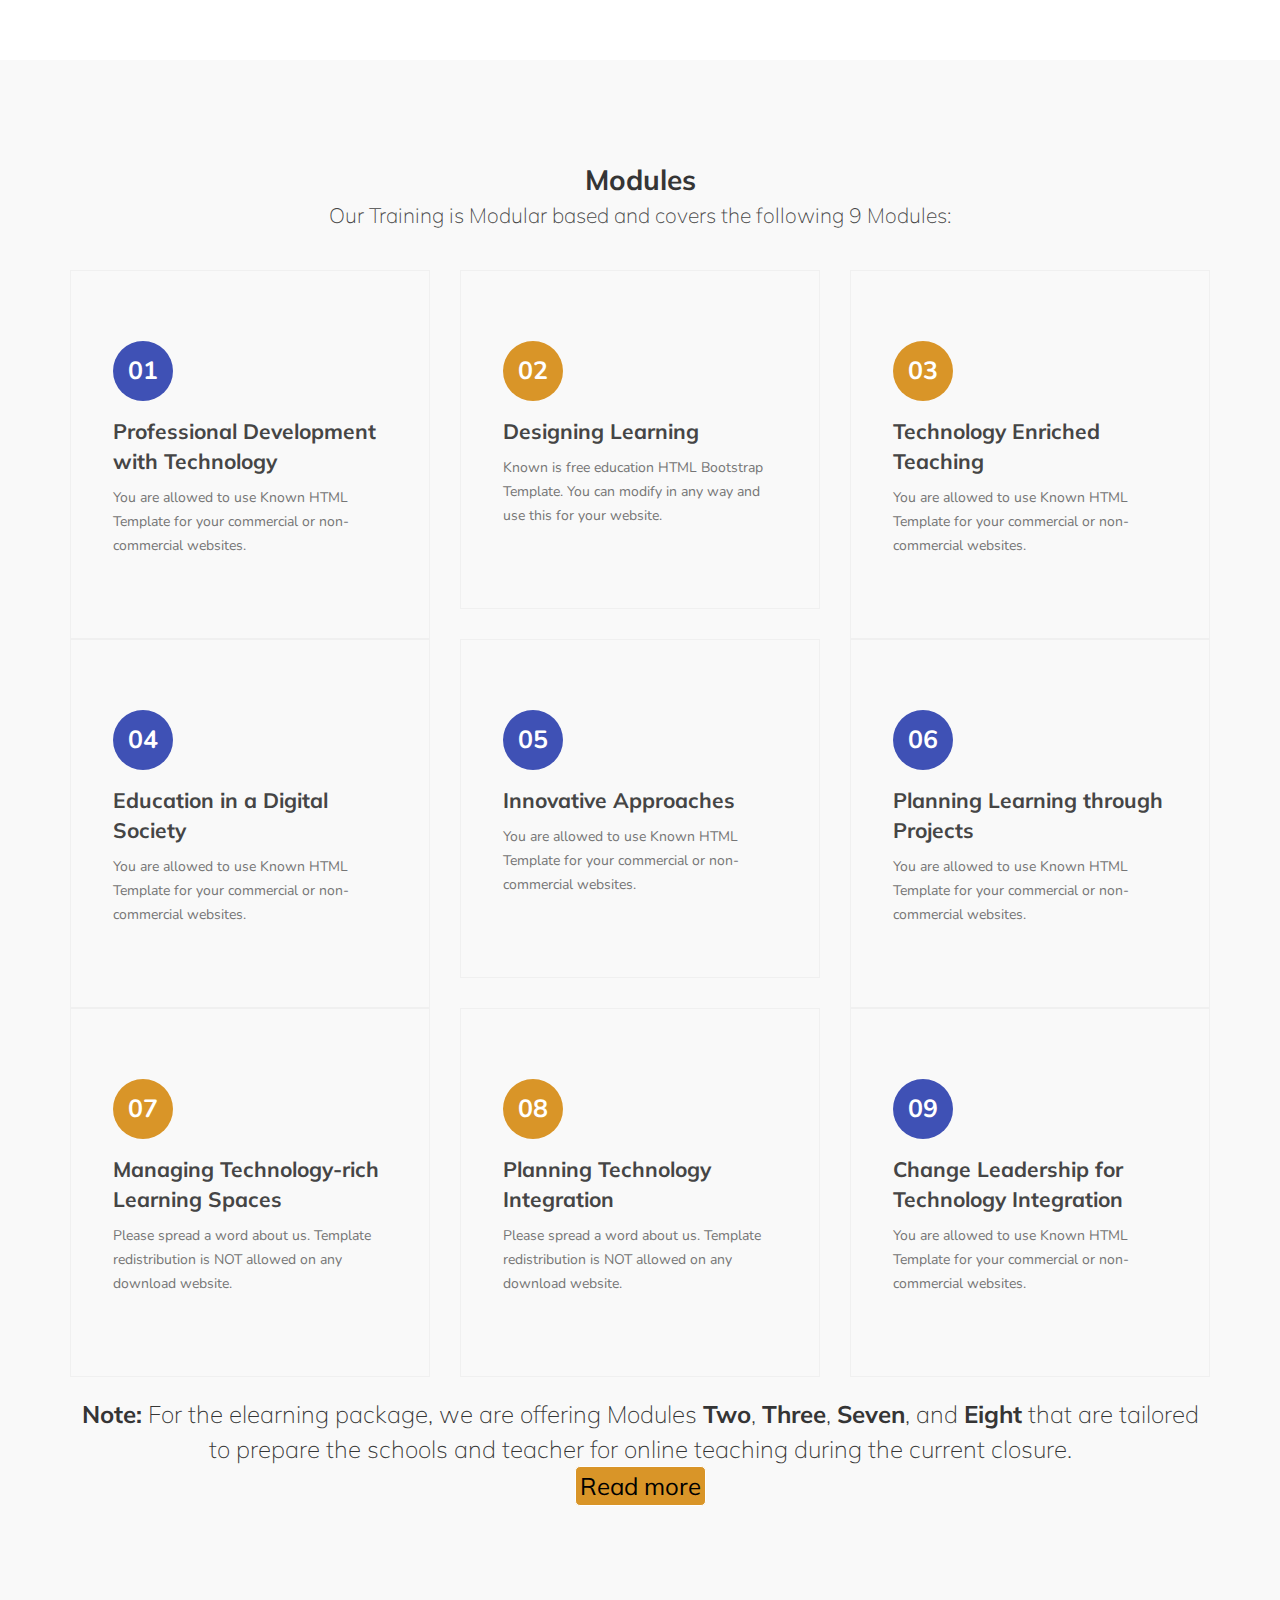
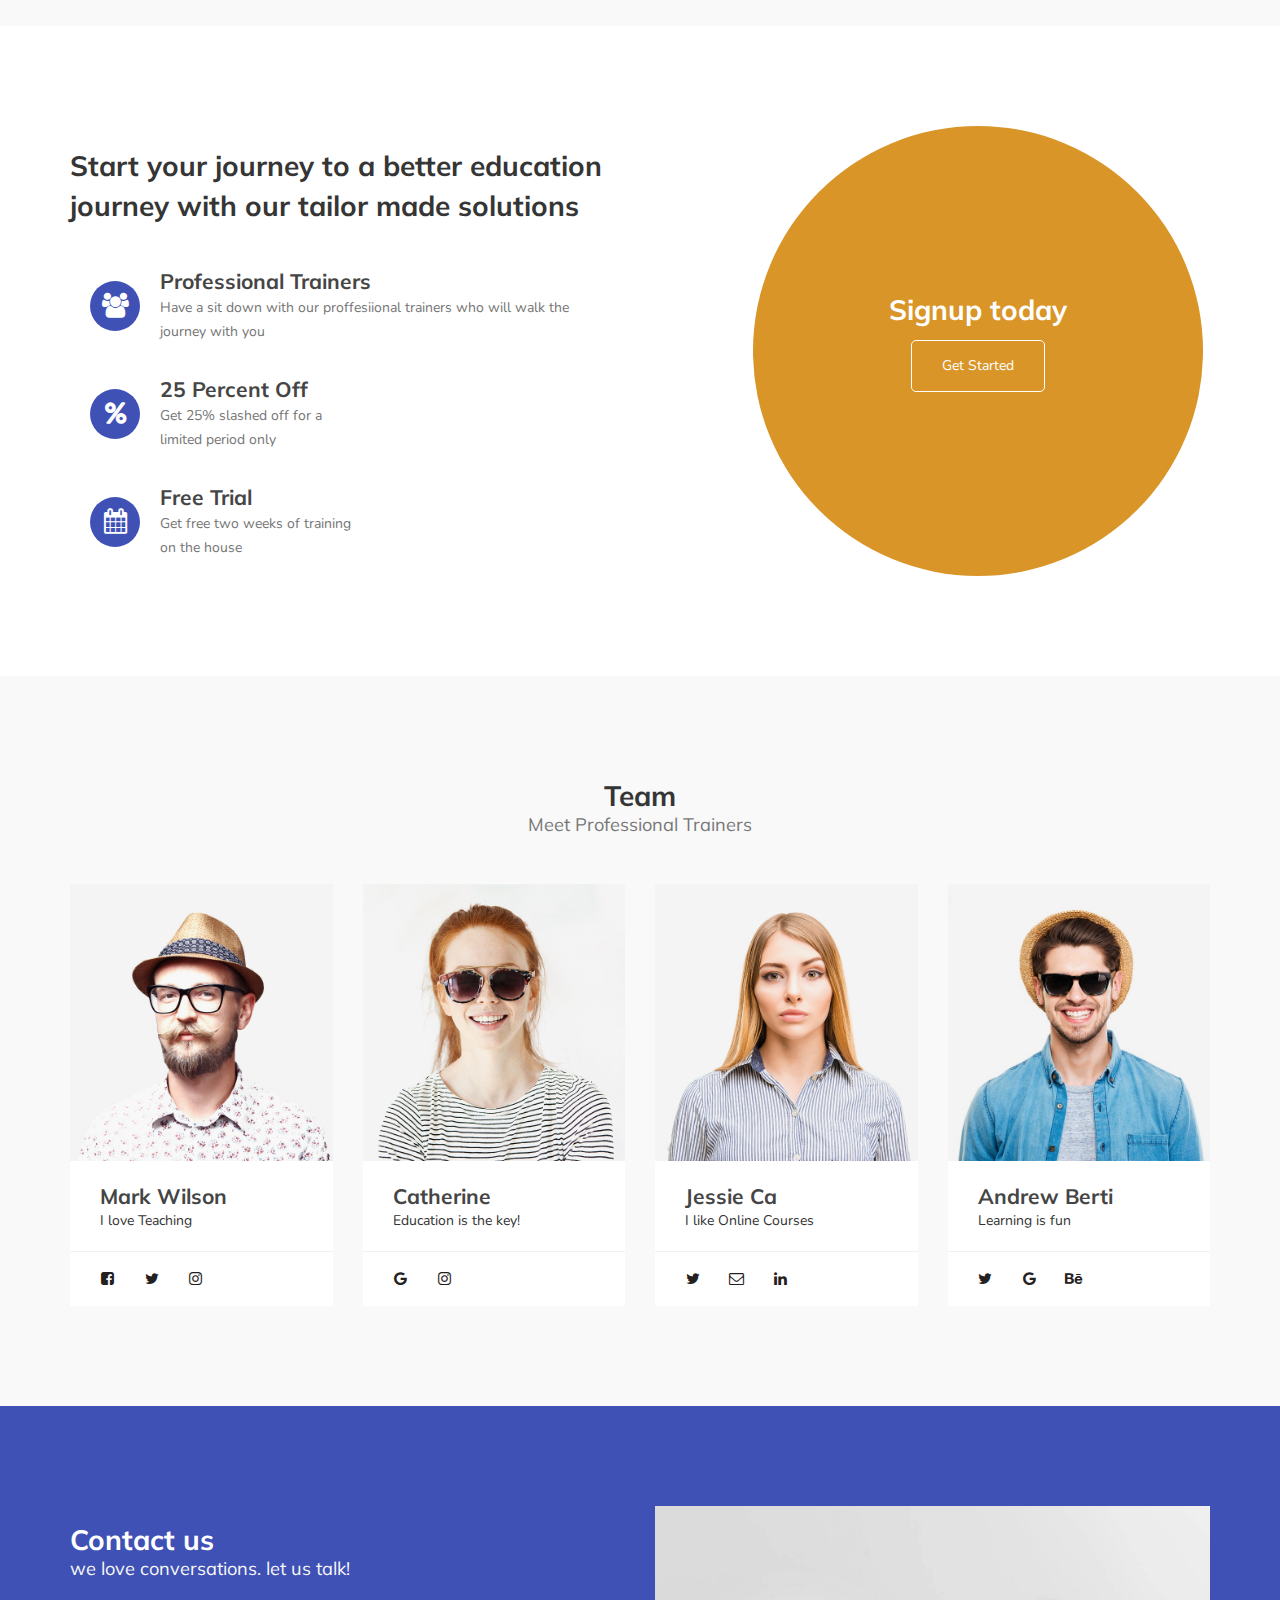
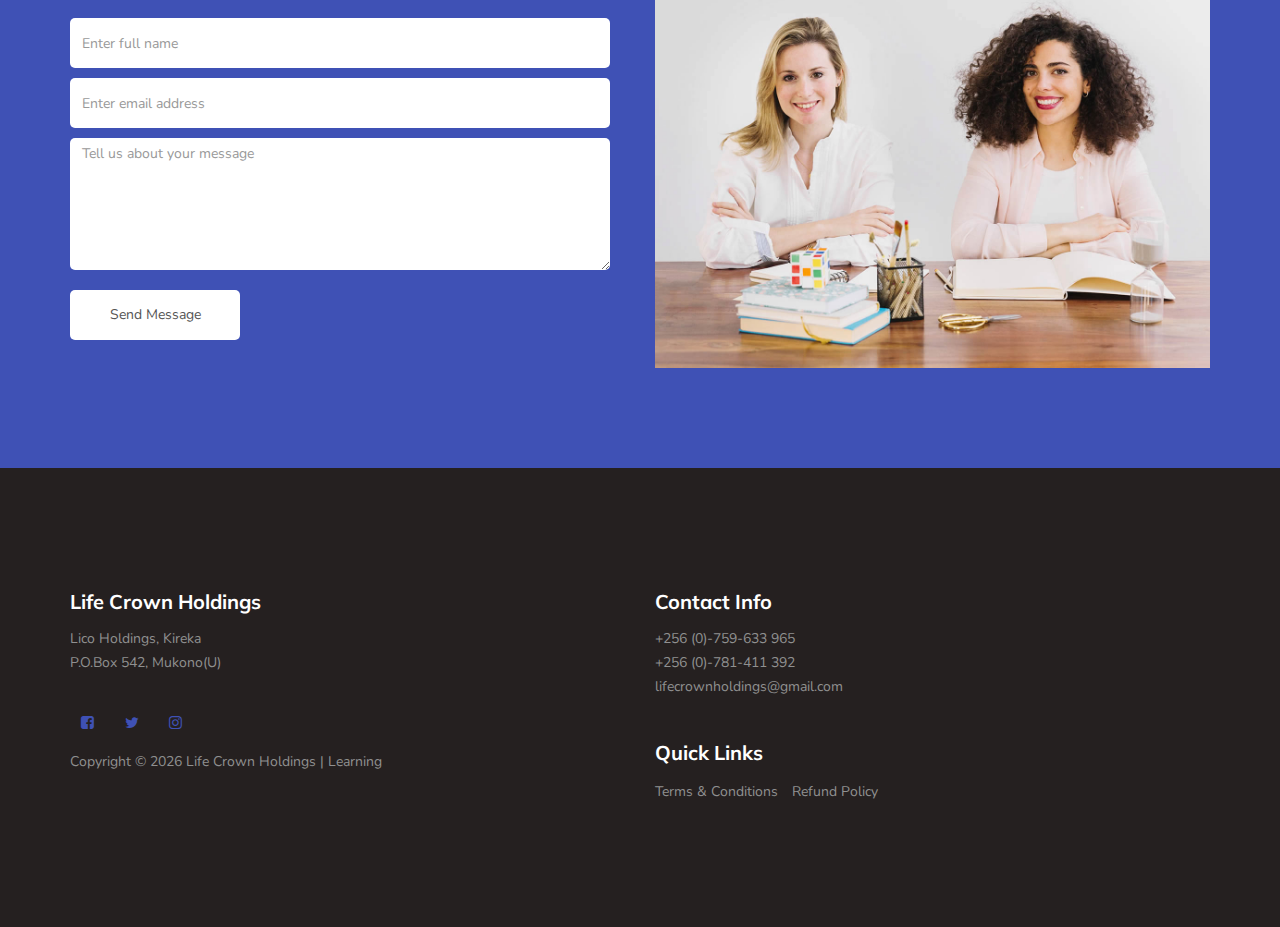
==== commit 3c67b38e: "eLearning v1" ====
--- a/learn/index.html
+++ b/learn/index.html
@@ -6,9 +6,9 @@
      <title>LCH - Education</title>
      <meta charset="UTF-8">
      <meta http-equiv="X-UA-Compatible" content="IE=Edge">
-     <meta name="description" content="">
-     <meta name="keywords" content="">
-     <meta name="author" content="">
+     <meta name="description" content="Training on eLearning for Schools">
+     <meta name="keywords" content="eLearning, Learn, Learning, Uganda, Education">
+     <meta name="author" content="James Mudidi">
      <meta name="viewport" content="width=device-width, initial-scale=1, maximum-scale=1">
 
      <link rel="stylesheet" href="css/bootstrap.min.css">
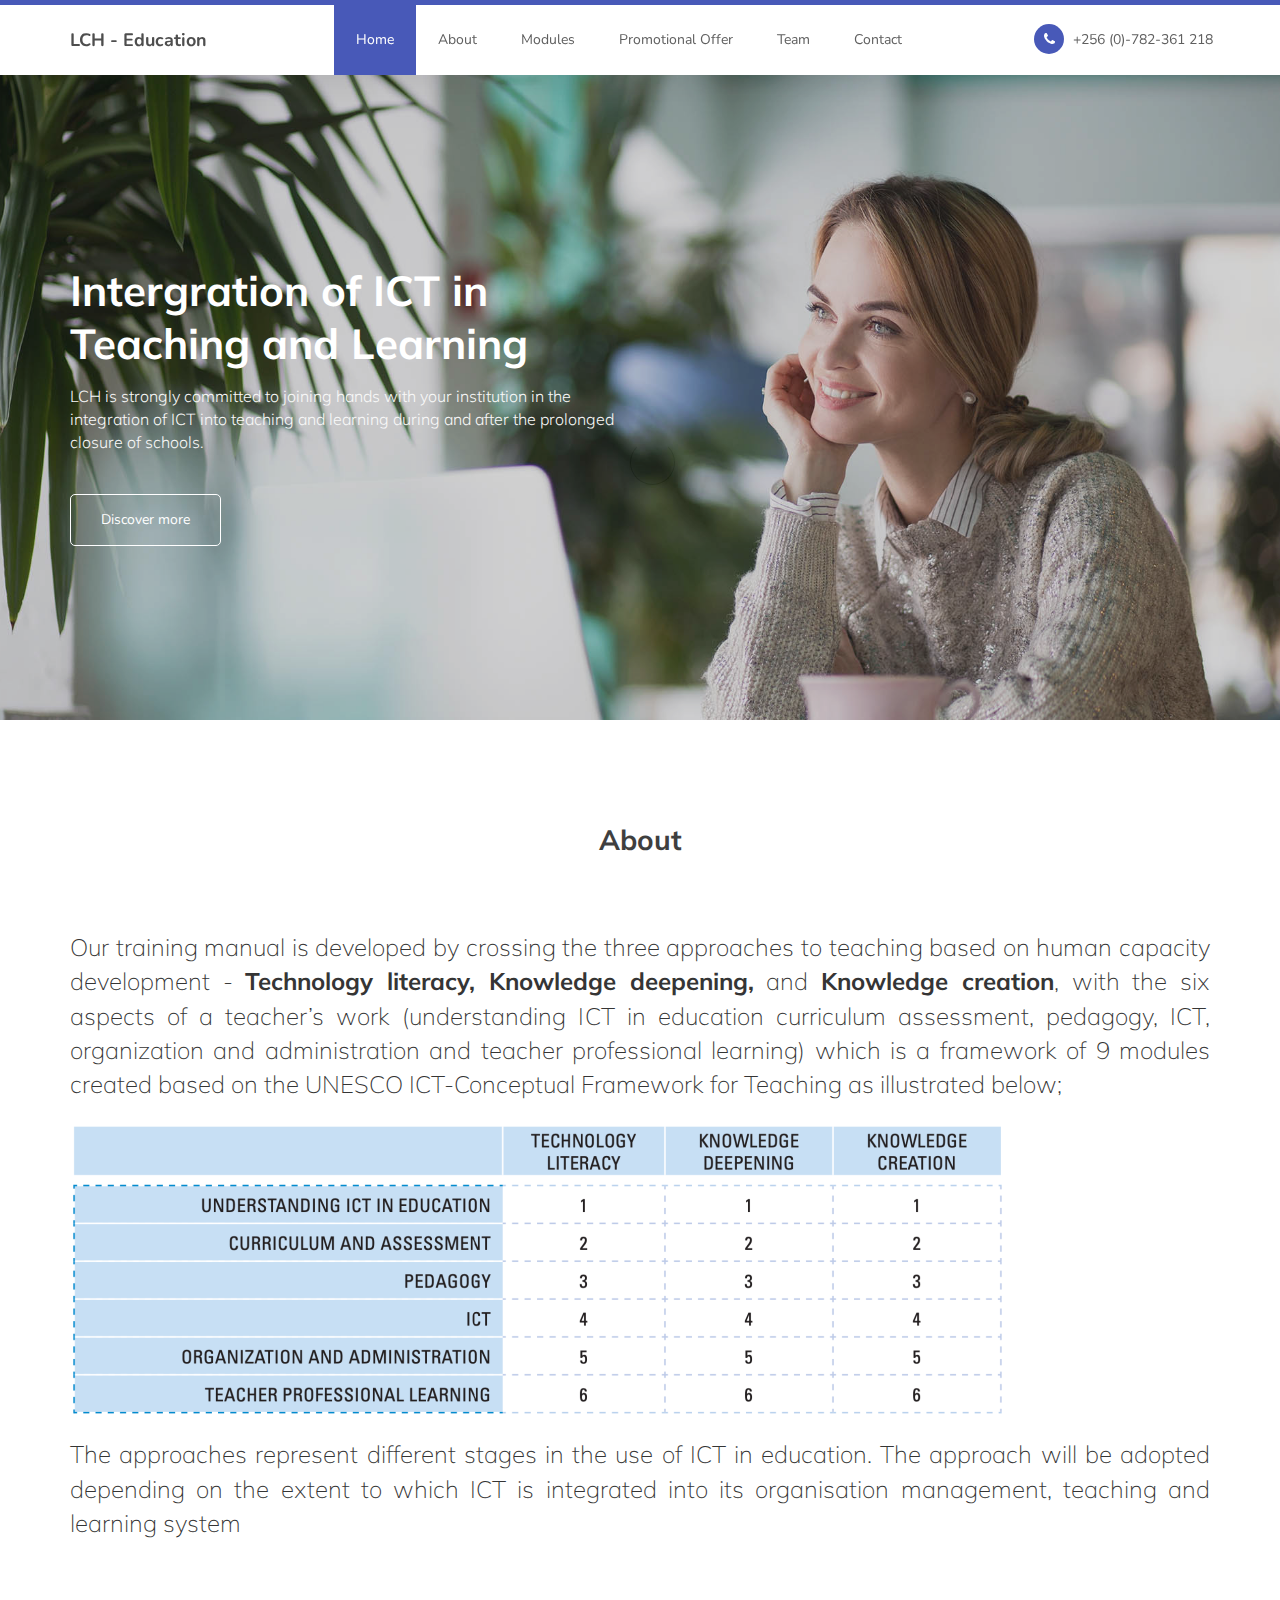
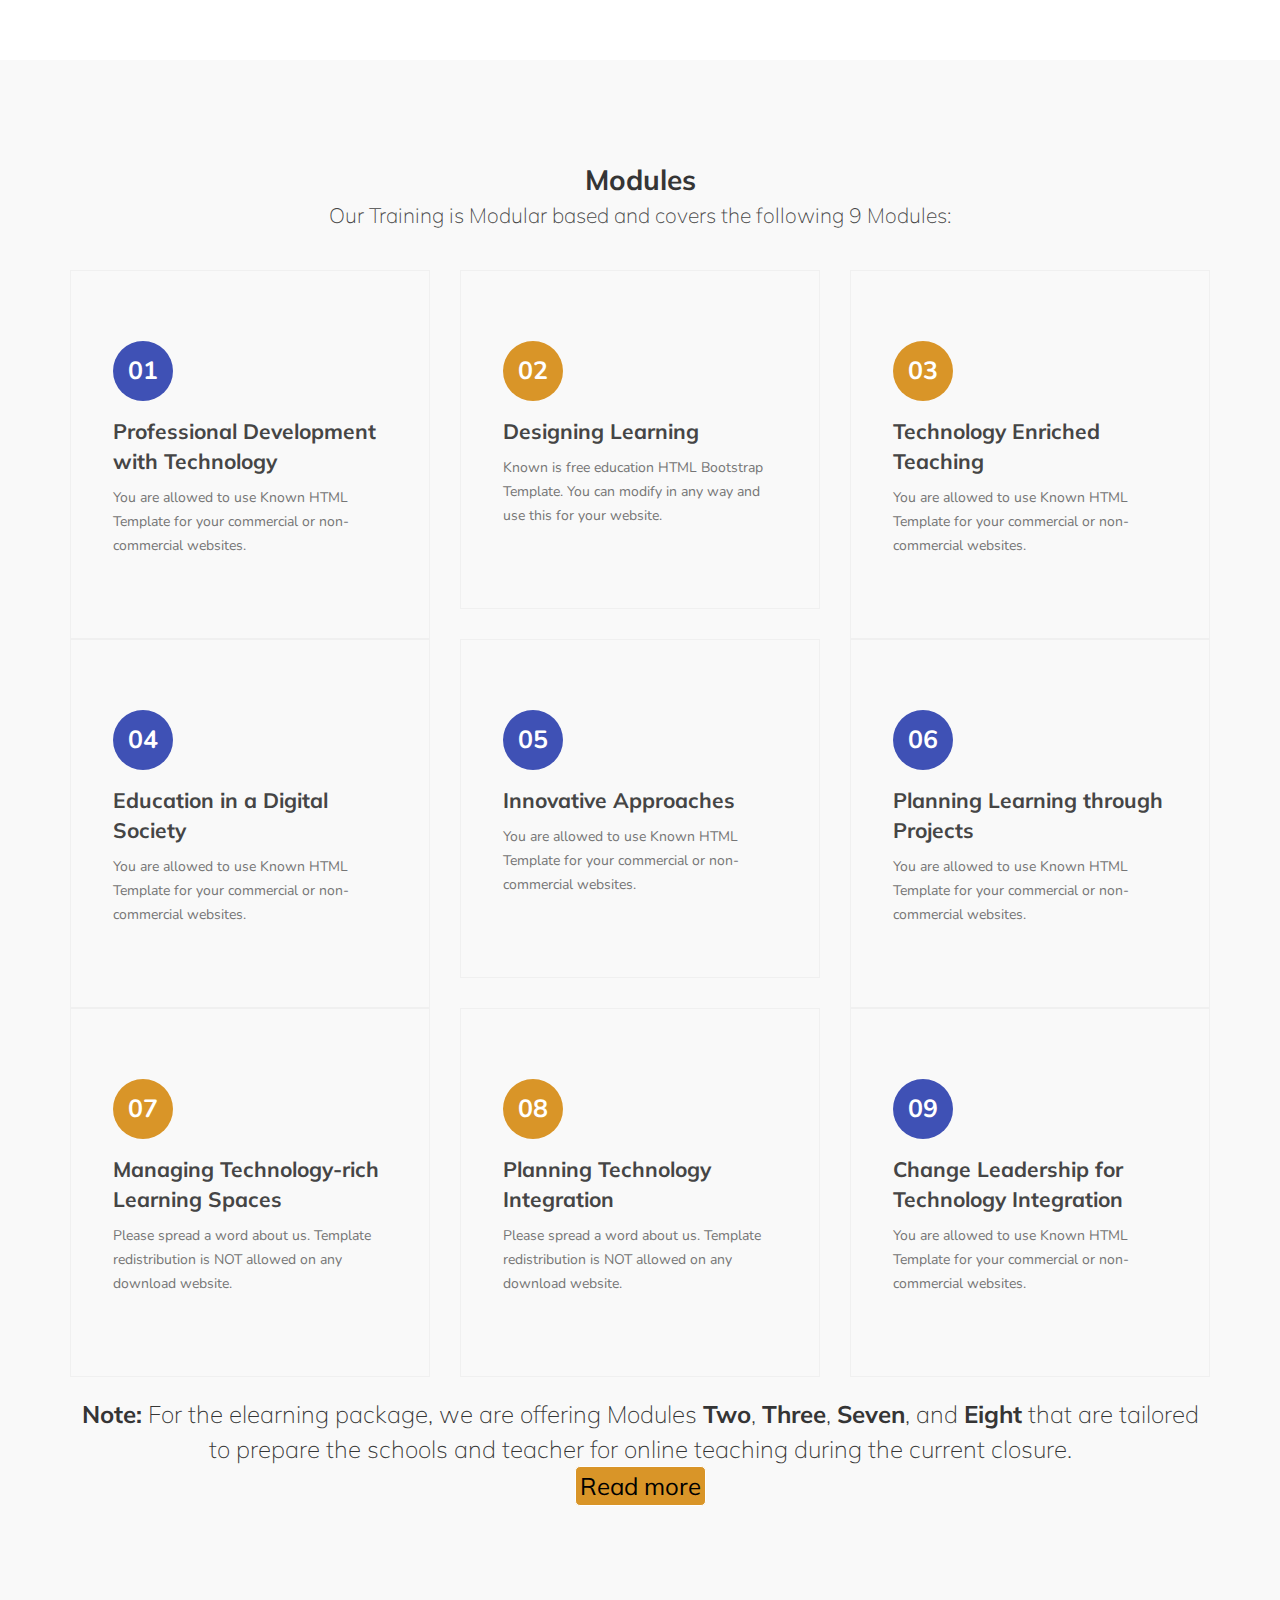
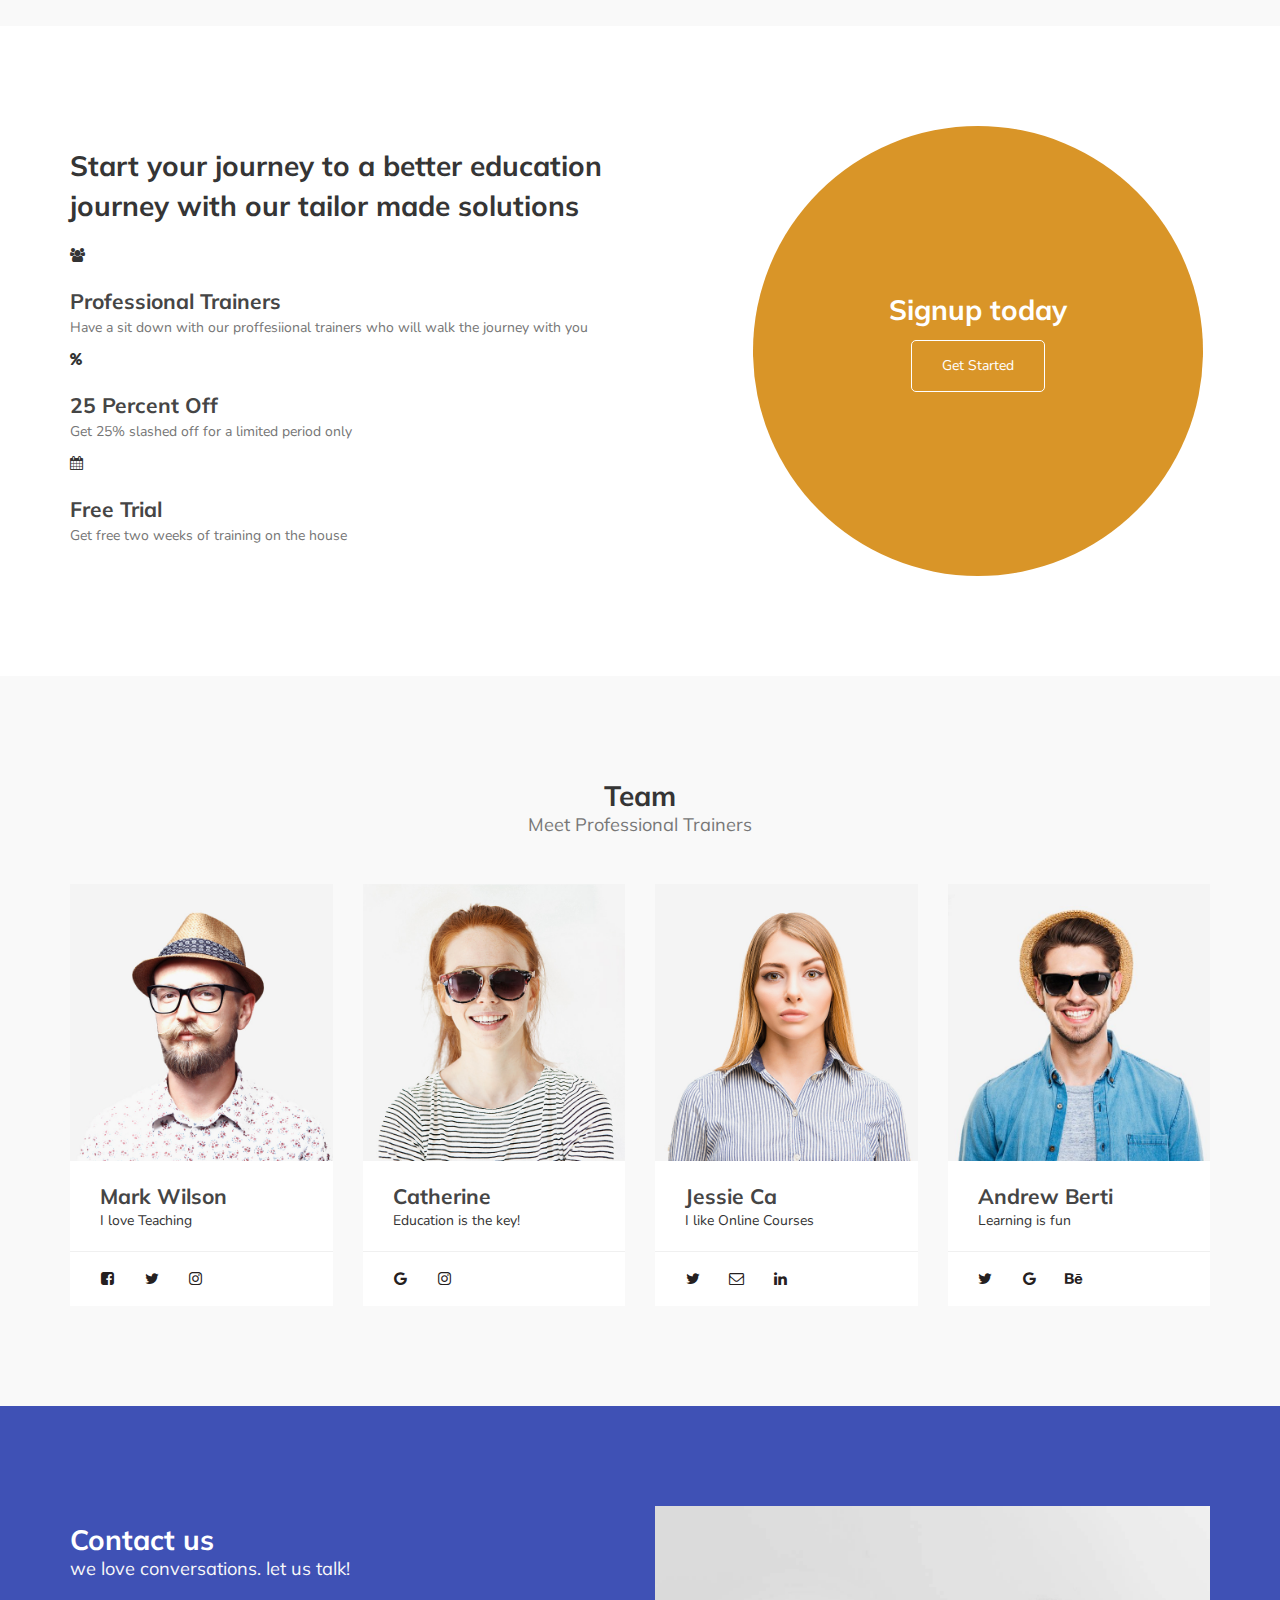
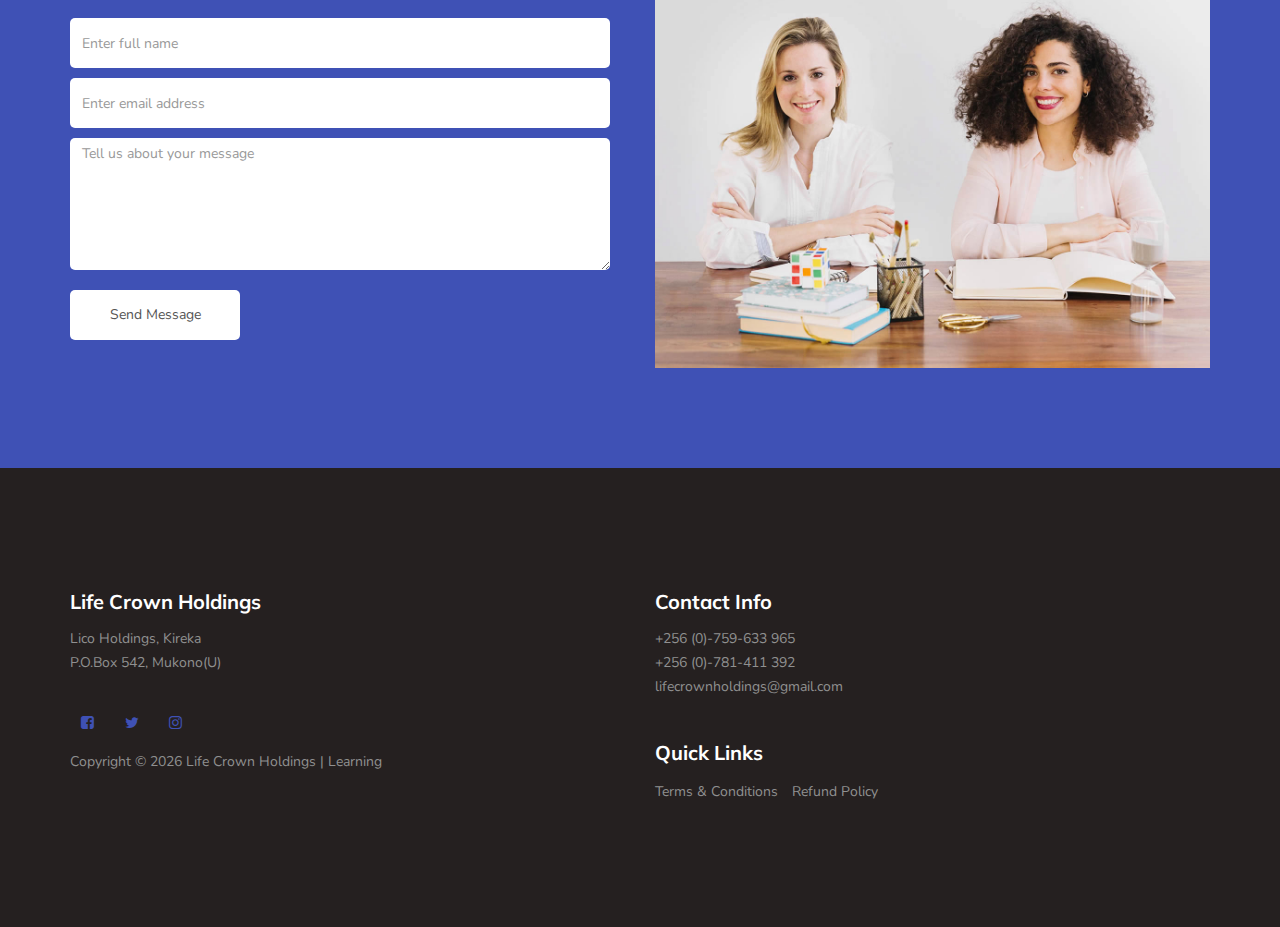
==== commit d7c303ee: "eLearning v1" ====
--- a/learn/index.html
+++ b/learn/index.html
@@ -54,6 +54,7 @@
                          <li><a href="#top" class="smoothScroll">Home</a></li>
                          <li><a href="#intro" class="smoothScroll">About</a></li>
                          <li><a href="#feature" class="smoothScroll">Modules</a></li>
+                         <li><a href="#offer" class="smoothScroll">Promotional Offer</a></li>
                          <li><a href="#team" class="smoothScroll">Team</a></li>
                          <li><a href="#contact" class="smoothScroll">Contact</a></li>
                     </ul>
@@ -267,7 +268,7 @@
 
 
      <!-- ABOUT -->
-     <section id="about">
+     <section id="offer">
           <div class="container">
                <div class="row">
 
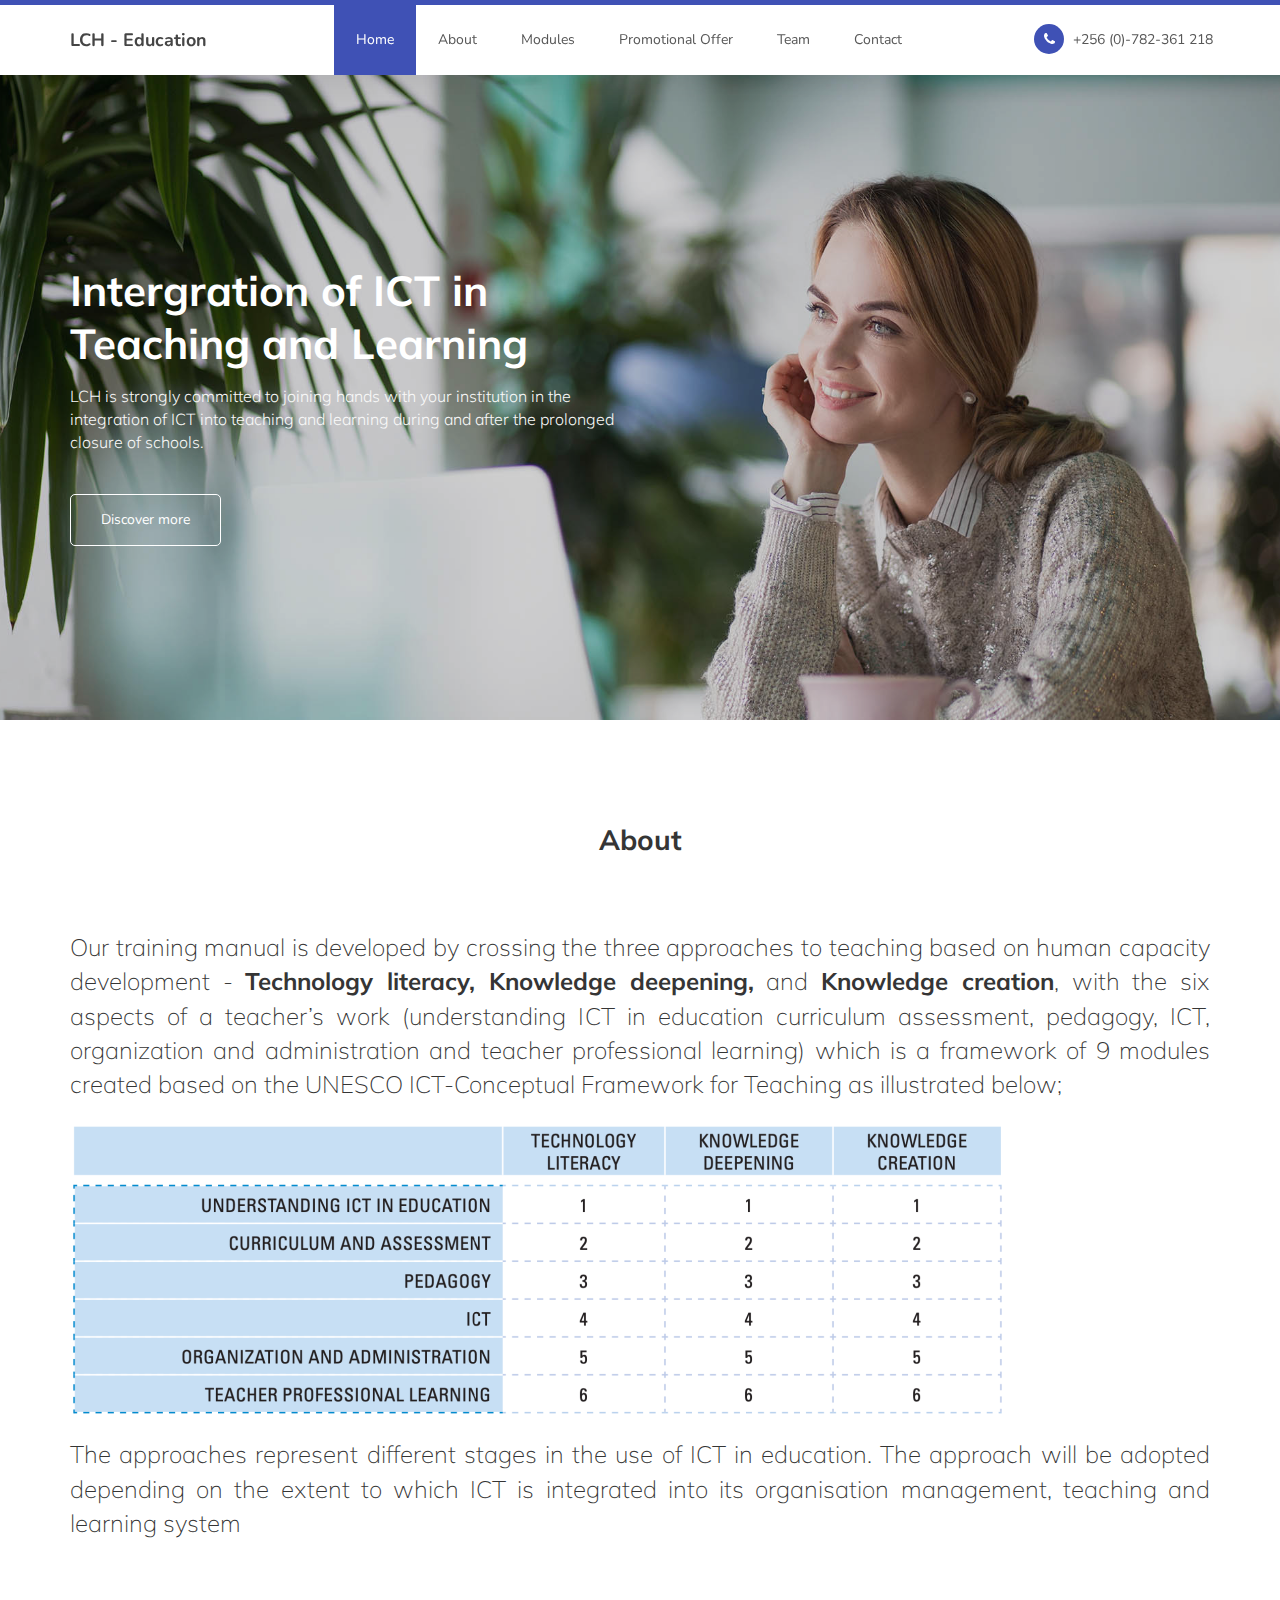
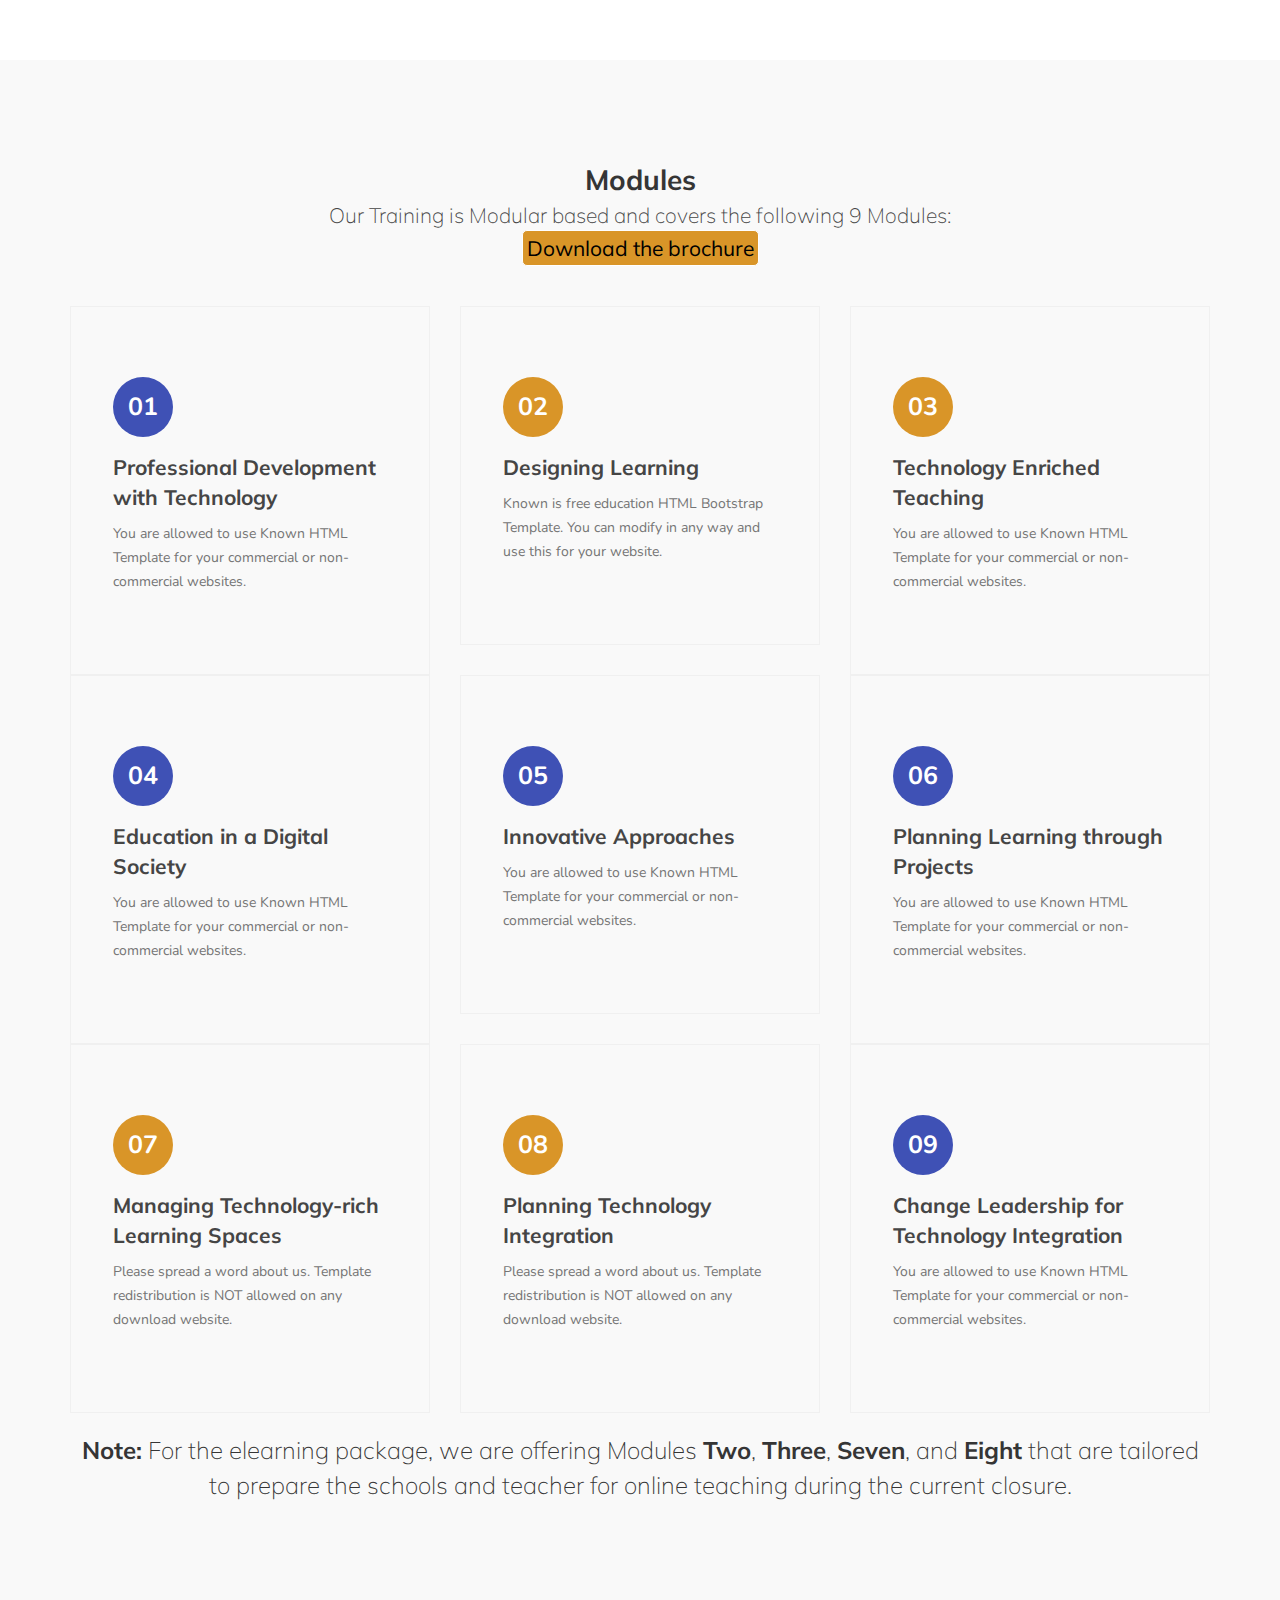
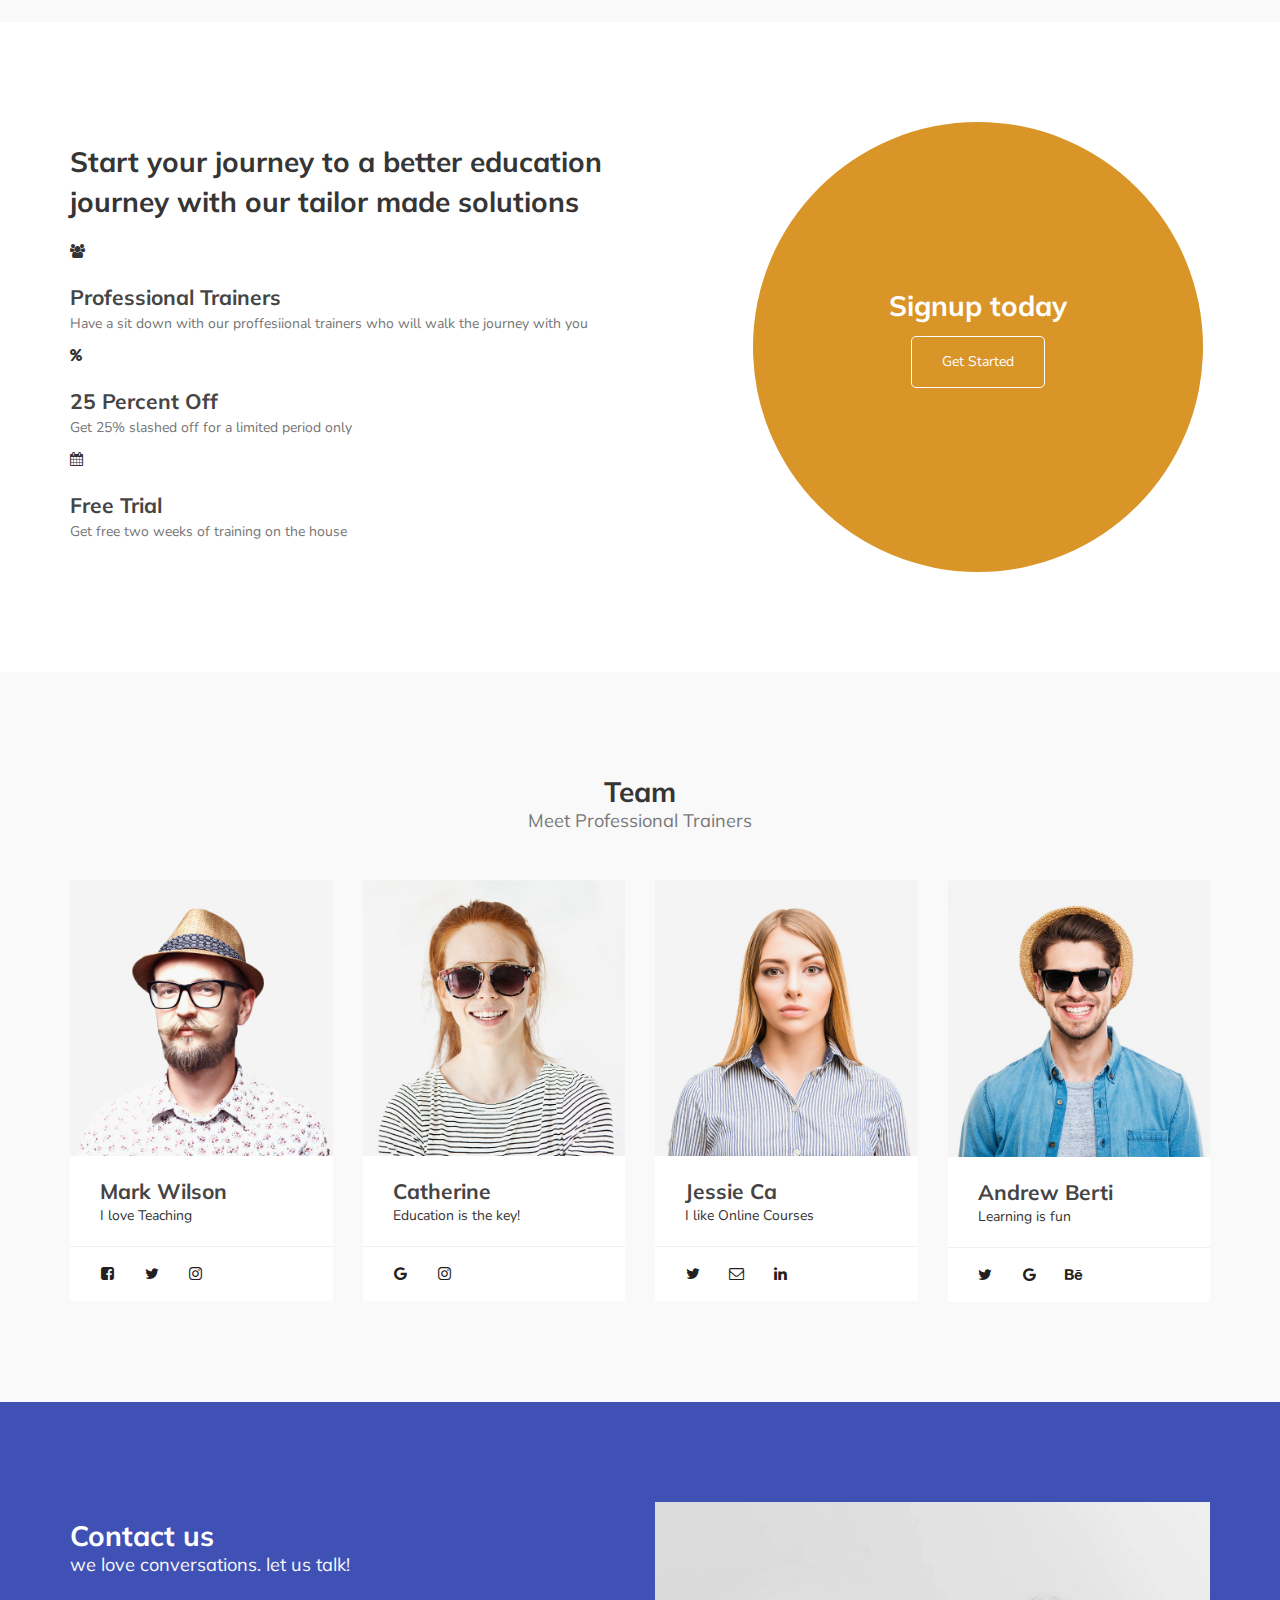
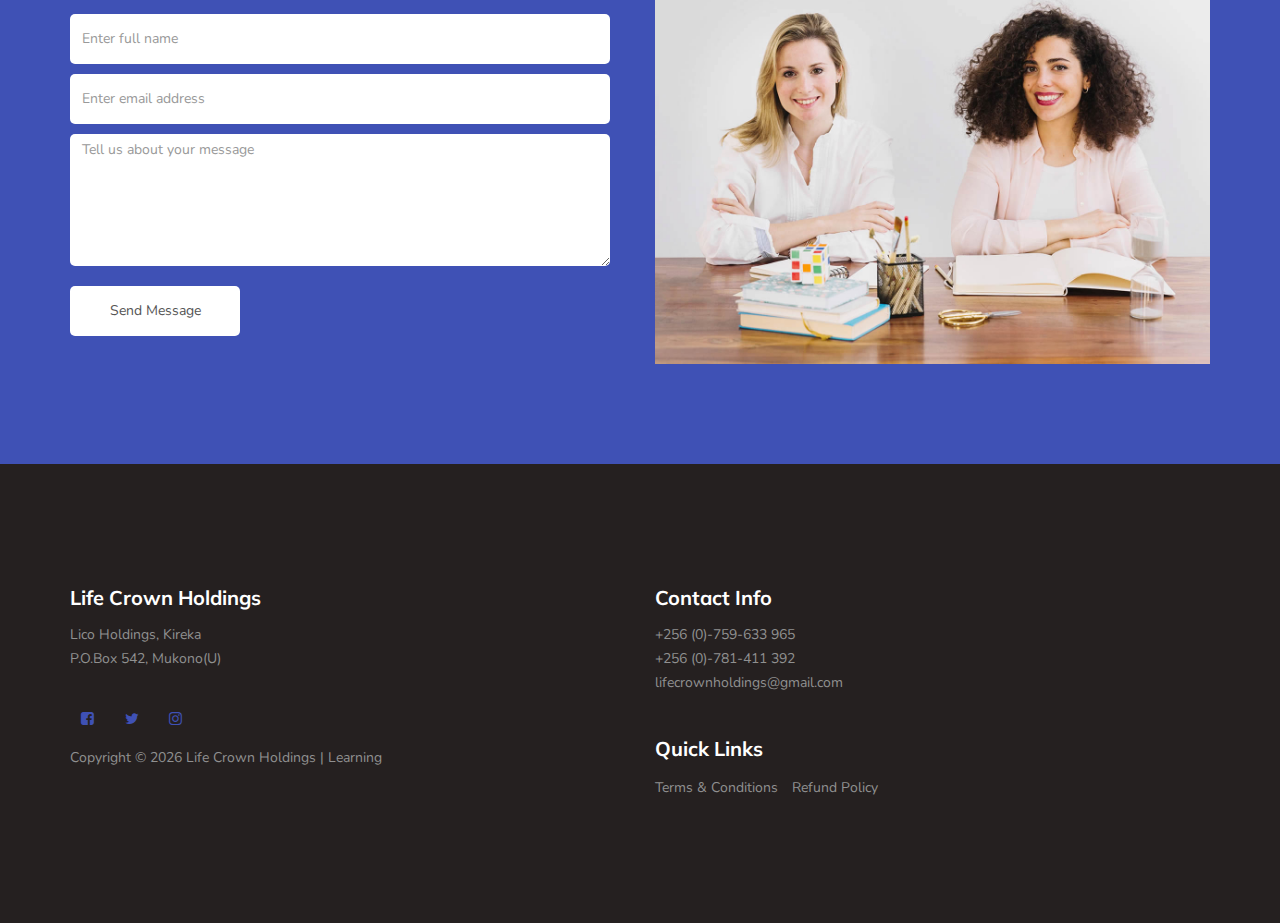
==== commit 9a572579: "eLearning v1" ====
--- a/learn/index.html
+++ b/learn/index.html
@@ -165,7 +165,7 @@
                     <div class="col-md-12 col-sm-12">
                          <div class="section-title">
                               <h2>Modules</h2>
-                              <h3>Our Training is Modular based and covers the following 9 Modules:</h3>
+                              <h3>Our Training is Modular based and covers the following 9 Modules: <br><a href="./assets/eLearning Training Manual.pdf" target="_blank" class="new-btn btn">Download the brochure</a></h3>
                          </div>
                     </div>
 
@@ -257,7 +257,7 @@
                                    <b>Three</b>, <b>Seven</b>,
                                    and <b>Eight</b> that are tailored to prepare the schools and teacher for online
                                    teaching
-                                   during the current closure. <br><a href="./assets/synopsis of eLearning Training Manual.pdf" class="new-btn btn">Read more</a>
+                                   during the current closure. <br>
                               </h2>
                          </div>
                     </div>
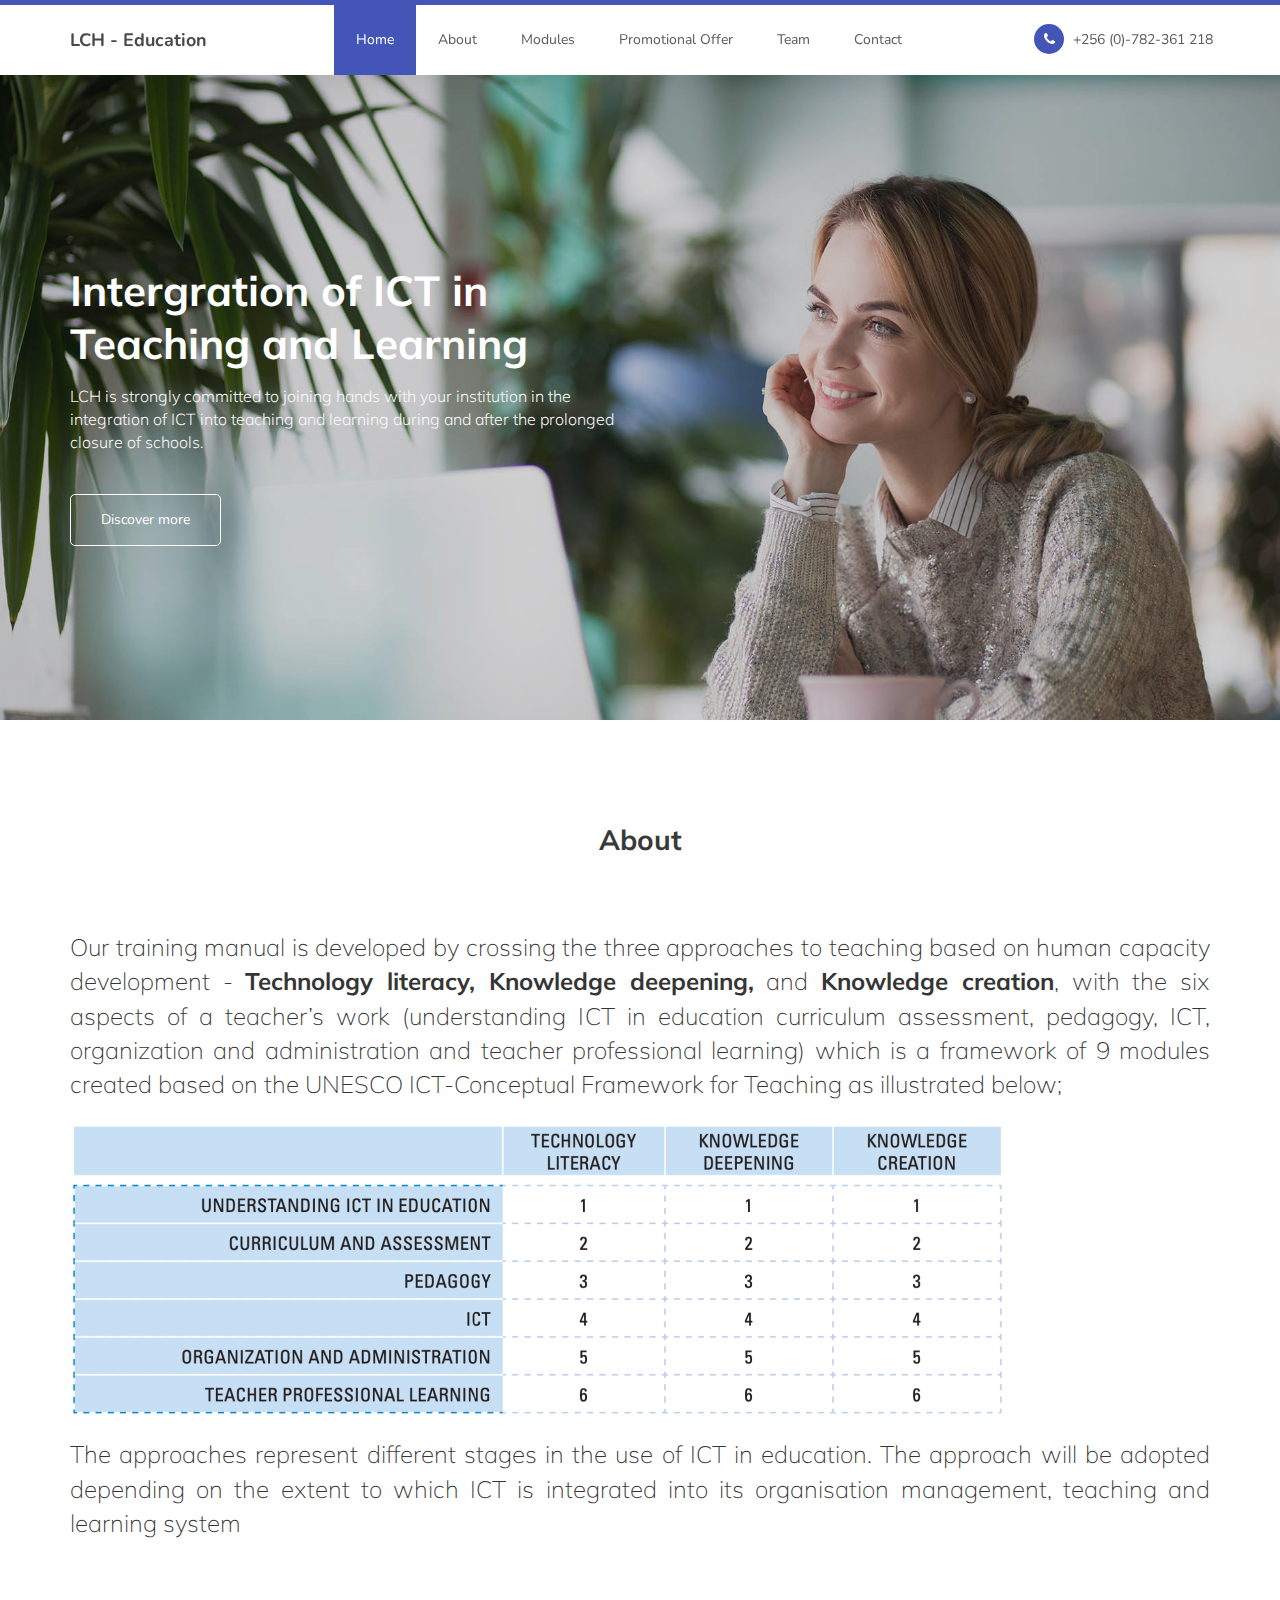
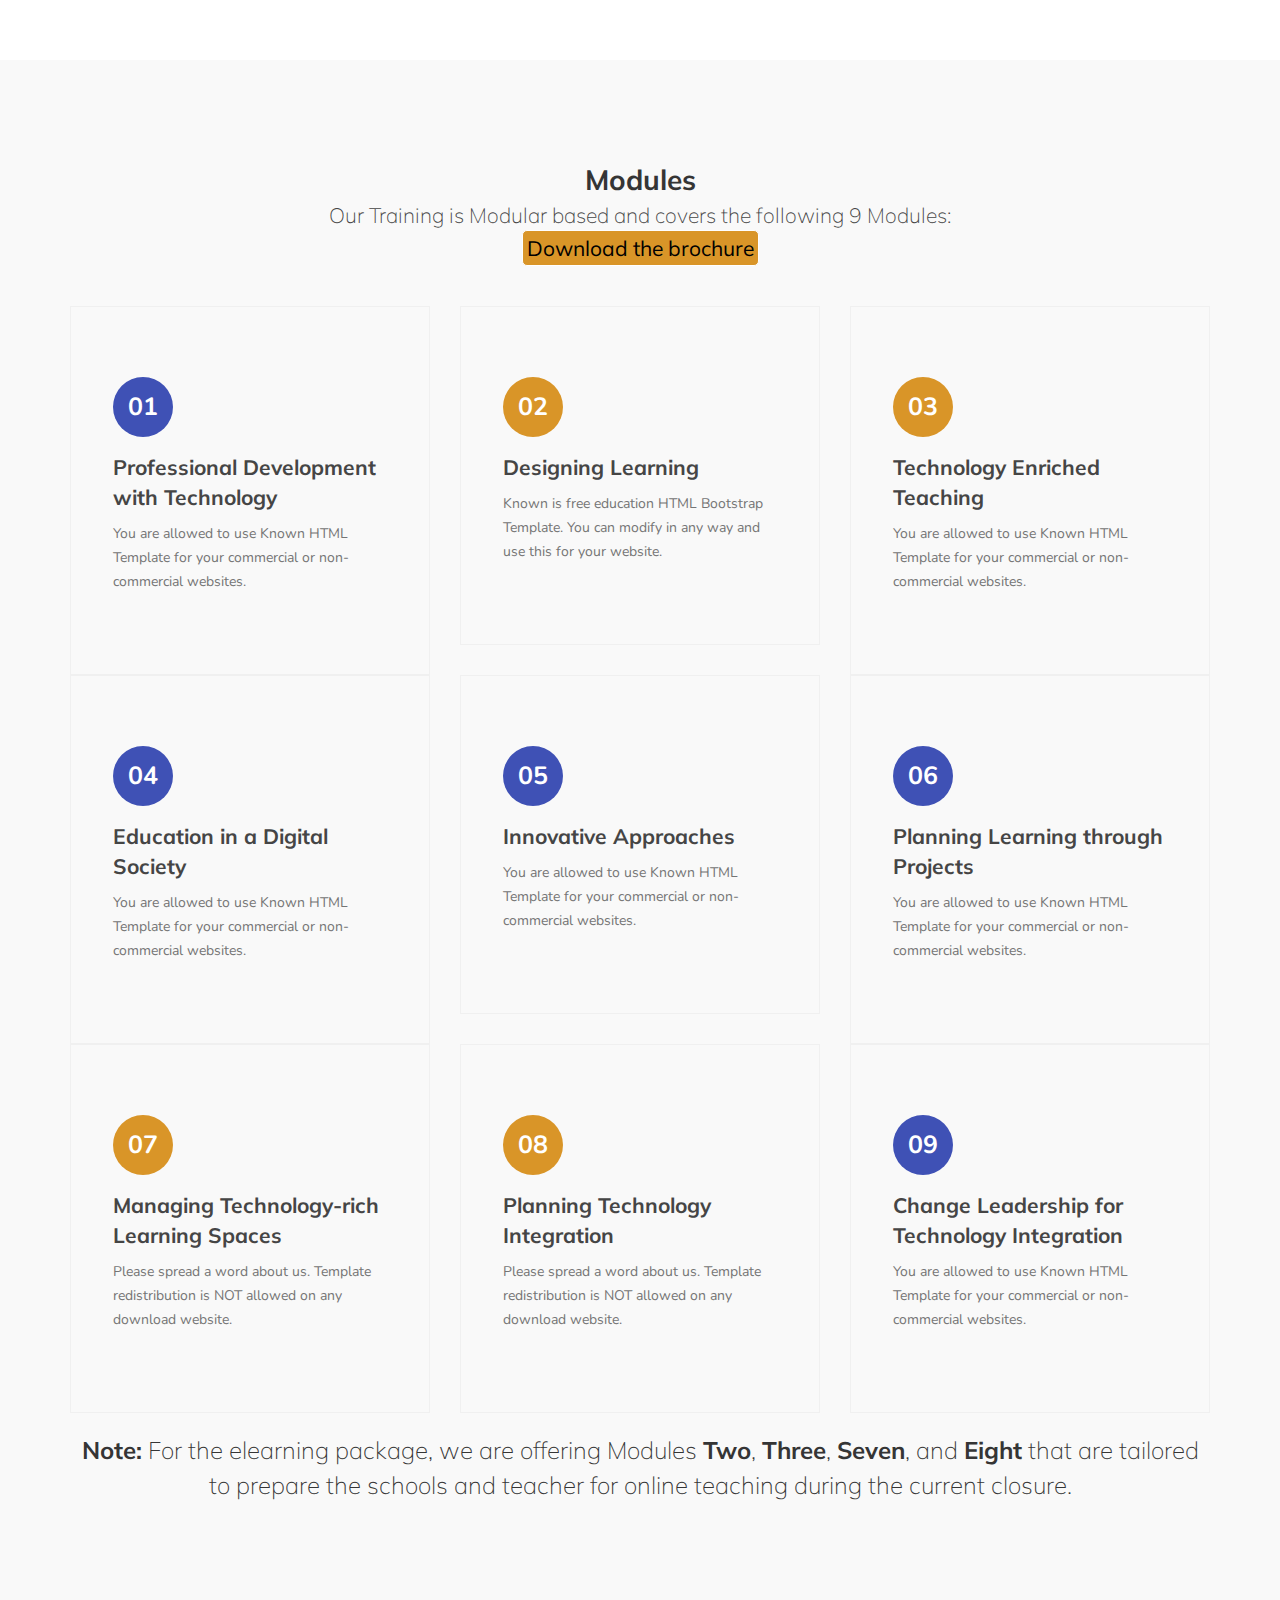
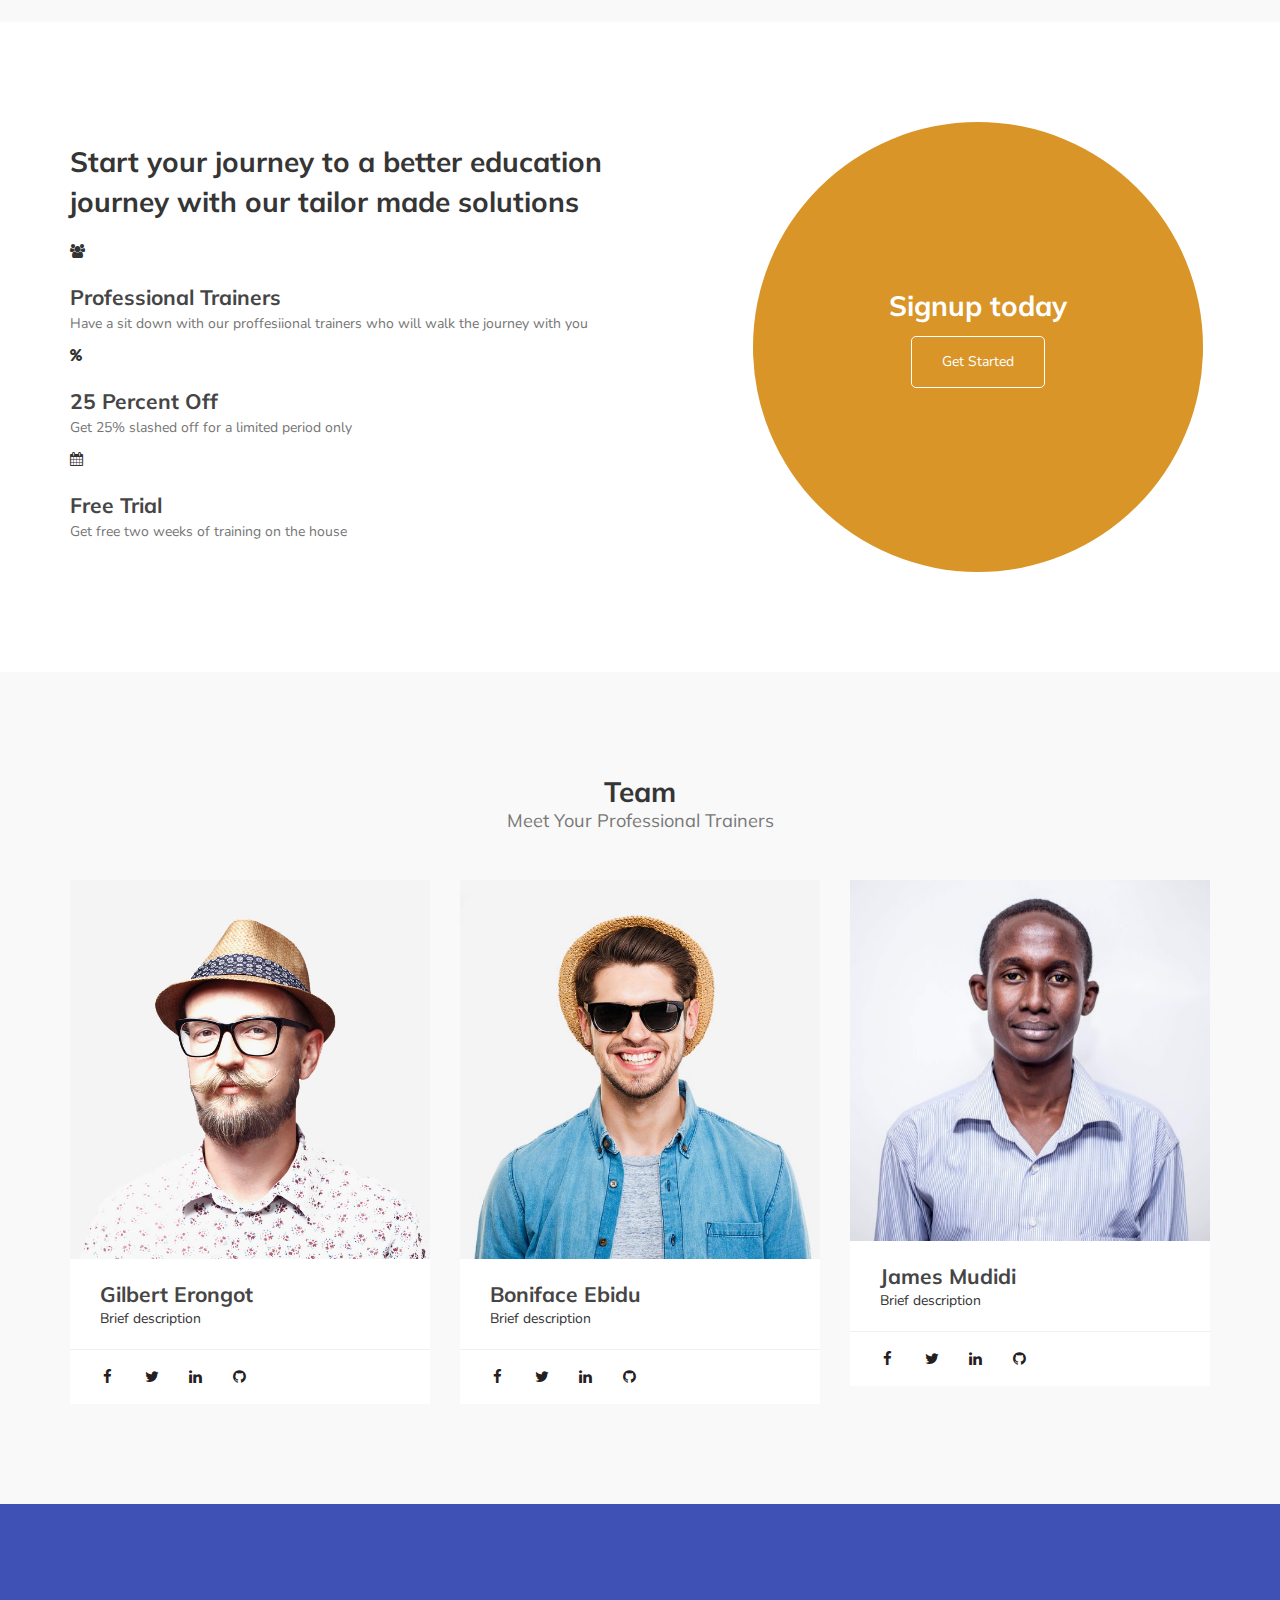
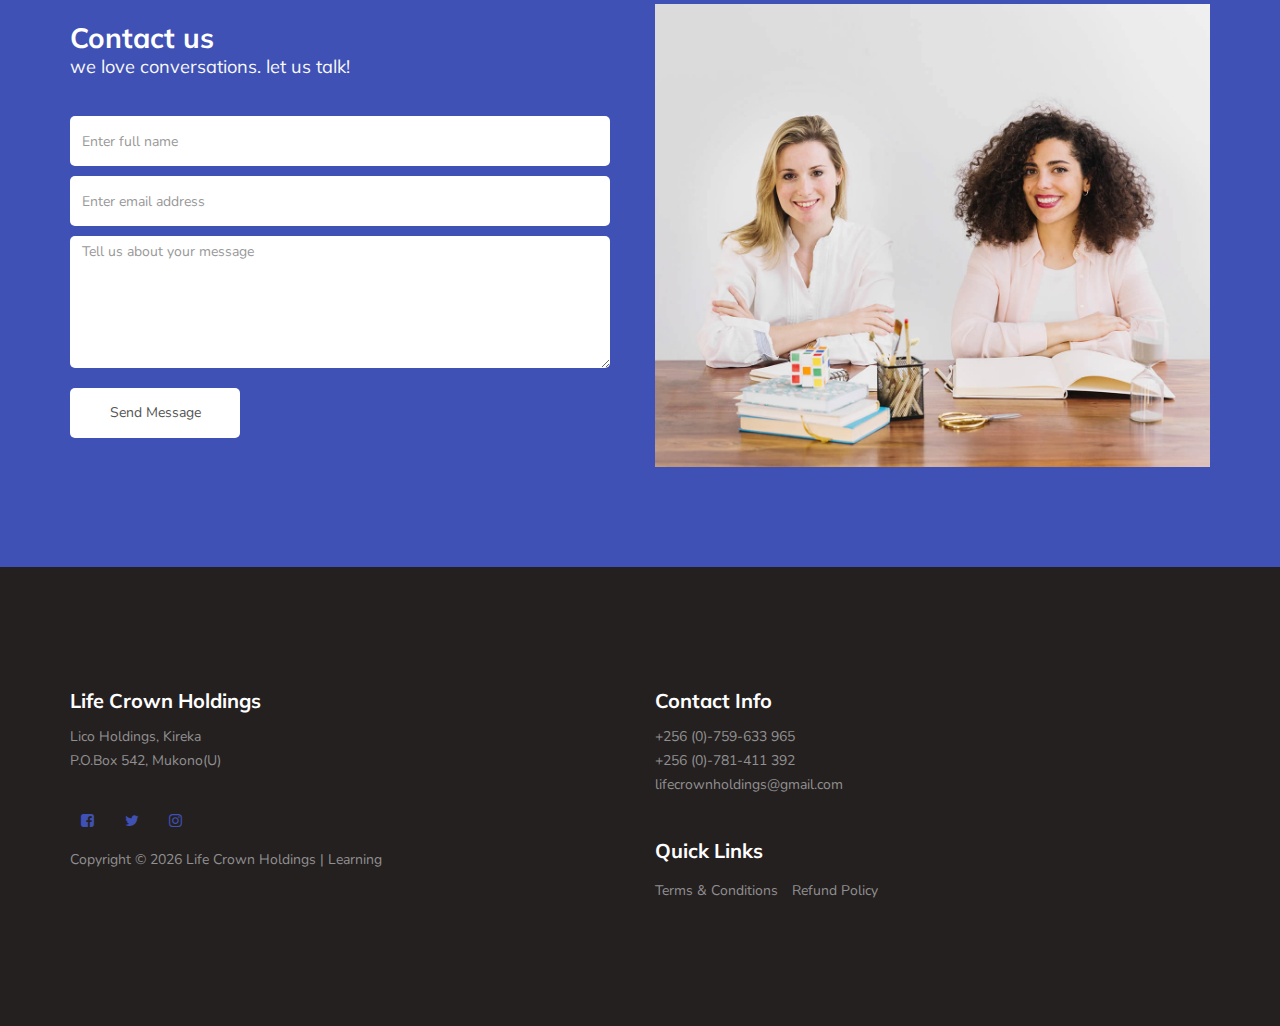
==== commit 954cf66b: "eLearning v1" ====
--- a/learn/index.html
+++ b/learn/index.html
@@ -327,73 +327,60 @@
 
                     <div class="col-md-12 col-sm-12">
                          <div class="section-title">
-                              <h2>Team <small>Meet Professional Trainers</small></h2>
-                         </div>
-                    </div>
-
-                    <div class="col-md-3 col-sm-6">
+                              <h2>Team <small>Meet Your Professional Trainers</small></h2>
+                         </div>
+                    </div>
+
+                    <div class="col-md-4 col-sm-6">
                          <div class="team-thumb">
                               <div class="team-image">
                                    <img src="images/author-image1.jpg" class="img-responsive" alt="">
                               </div>
                               <div class="team-info">
-                                   <h3>Mark Wilson</h3>
-                                   <span>I love Teaching</span>
+                                   <h3>Gilbert Erongot</h3>
+                                   <span>Brief description</span>
                               </div>
                               <ul class="social-icon">
-                                   <li><a href="#" class="fa fa-facebook-square" attr="facebook icon"></a></li>
+                                   <li><a href="#" class="fa fa-facebook"></a></li>
                                    <li><a href="#" class="fa fa-twitter"></a></li>
-                                   <li><a href="#" class="fa fa-instagram"></a></li>
+                                   <li><a href="#" class="fa fa-linkedin"></a></li>
+                                   <li><a href="#" class="fa fa-github"></a></li>
                               </ul>
                          </div>
                     </div>
 
-                    <div class="col-md-3 col-sm-6">
-                         <div class="team-thumb">
-                              <div class="team-image">
-                                   <img src="images/author-image2.jpg" class="img-responsive" alt="">
-                              </div>
-                              <div class="team-info">
-                                   <h3>Catherine</h3>
-                                   <span>Education is the key!</span>
-                              </div>
-                              <ul class="social-icon">
-                                   <li><a href="#" class="fa fa-google"></a></li>
-                                   <li><a href="#" class="fa fa-instagram"></a></li>
-                              </ul>
-                         </div>
-                    </div>
-
-                    <div class="col-md-3 col-sm-6">
-                         <div class="team-thumb">
-                              <div class="team-image">
-                                   <img src="images/author-image3.jpg" class="img-responsive" alt="">
-                              </div>
-                              <div class="team-info">
-                                   <h3>Jessie Ca</h3>
-                                   <span>I like Online Courses</span>
-                              </div>
-                              <ul class="social-icon">
-                                   <li><a href="#" class="fa fa-twitter"></a></li>
-                                   <li><a href="#" class="fa fa-envelope-o"></a></li>
-                                   <li><a href="#" class="fa fa-linkedin"></a></li>
-                              </ul>
-                         </div>
-                    </div>
-
-                    <div class="col-md-3 col-sm-6">
+                    <div class="col-md-4 col-sm-6">
                          <div class="team-thumb">
                               <div class="team-image">
                                    <img src="images/author-image4.jpg" class="img-responsive" alt="">
                               </div>
                               <div class="team-info">
-                                   <h3>Andrew Berti</h3>
-                                   <span>Learning is fun</span>
+                                   <h3>Boniface Ebidu</h3>
+                                   <span>Brief description</span>
                               </div>
                               <ul class="social-icon">
+                                   <li><a href="#" class="fa fa-facebook"></a></li>
                                    <li><a href="#" class="fa fa-twitter"></a></li>
-                                   <li><a href="#" class="fa fa-google"></a></li>
-                                   <li><a href="#" class="fa fa-behance"></a></li>
+                                   <li><a href="#" class="fa fa-linkedin"></a></li>
+                                   <li><a href="#" class="fa fa-github"></a></li>
+                              </ul>
+                         </div>
+                    </div>
+
+                    <div class="col-md-4 col-sm-6">
+                         <div class="team-thumb">
+                              <div class="team-image">
+                                   <img src="images/james.png" class="img-responsive" alt="">
+                              </div>
+                              <div class="team-info">
+                                   <h3>James Mudidi</h3>
+                                   <span>Brief description</span>
+                              </div>
+                              <ul class="social-icon">
+                                   <li><a href="#" class="fa fa-facebook"></a></li>
+                                   <li><a href="#" class="fa fa-twitter"></a></li>
+                                   <li><a href="#" class="fa fa-linkedin"></a></li>
+                                   <li><a href="#" class="fa fa-github"></a></li>
                               </ul>
                          </div>
                     </div>
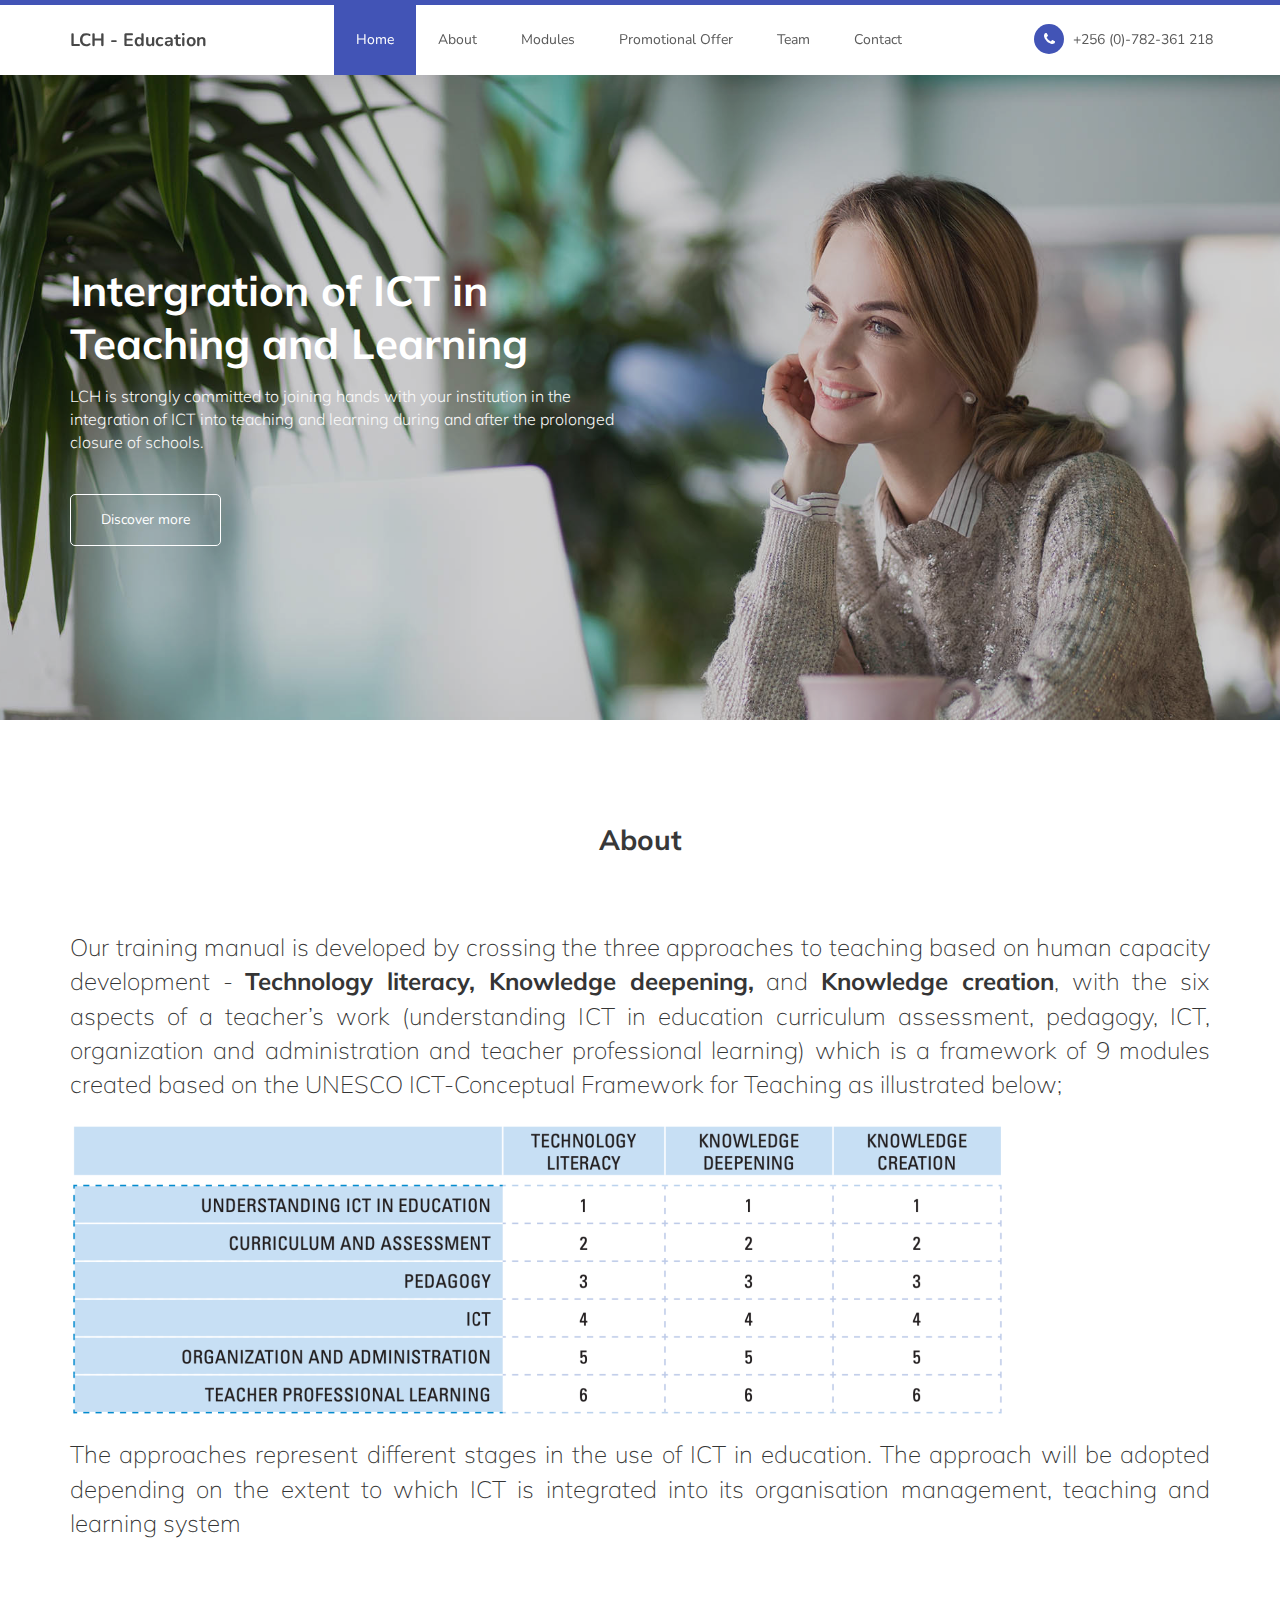
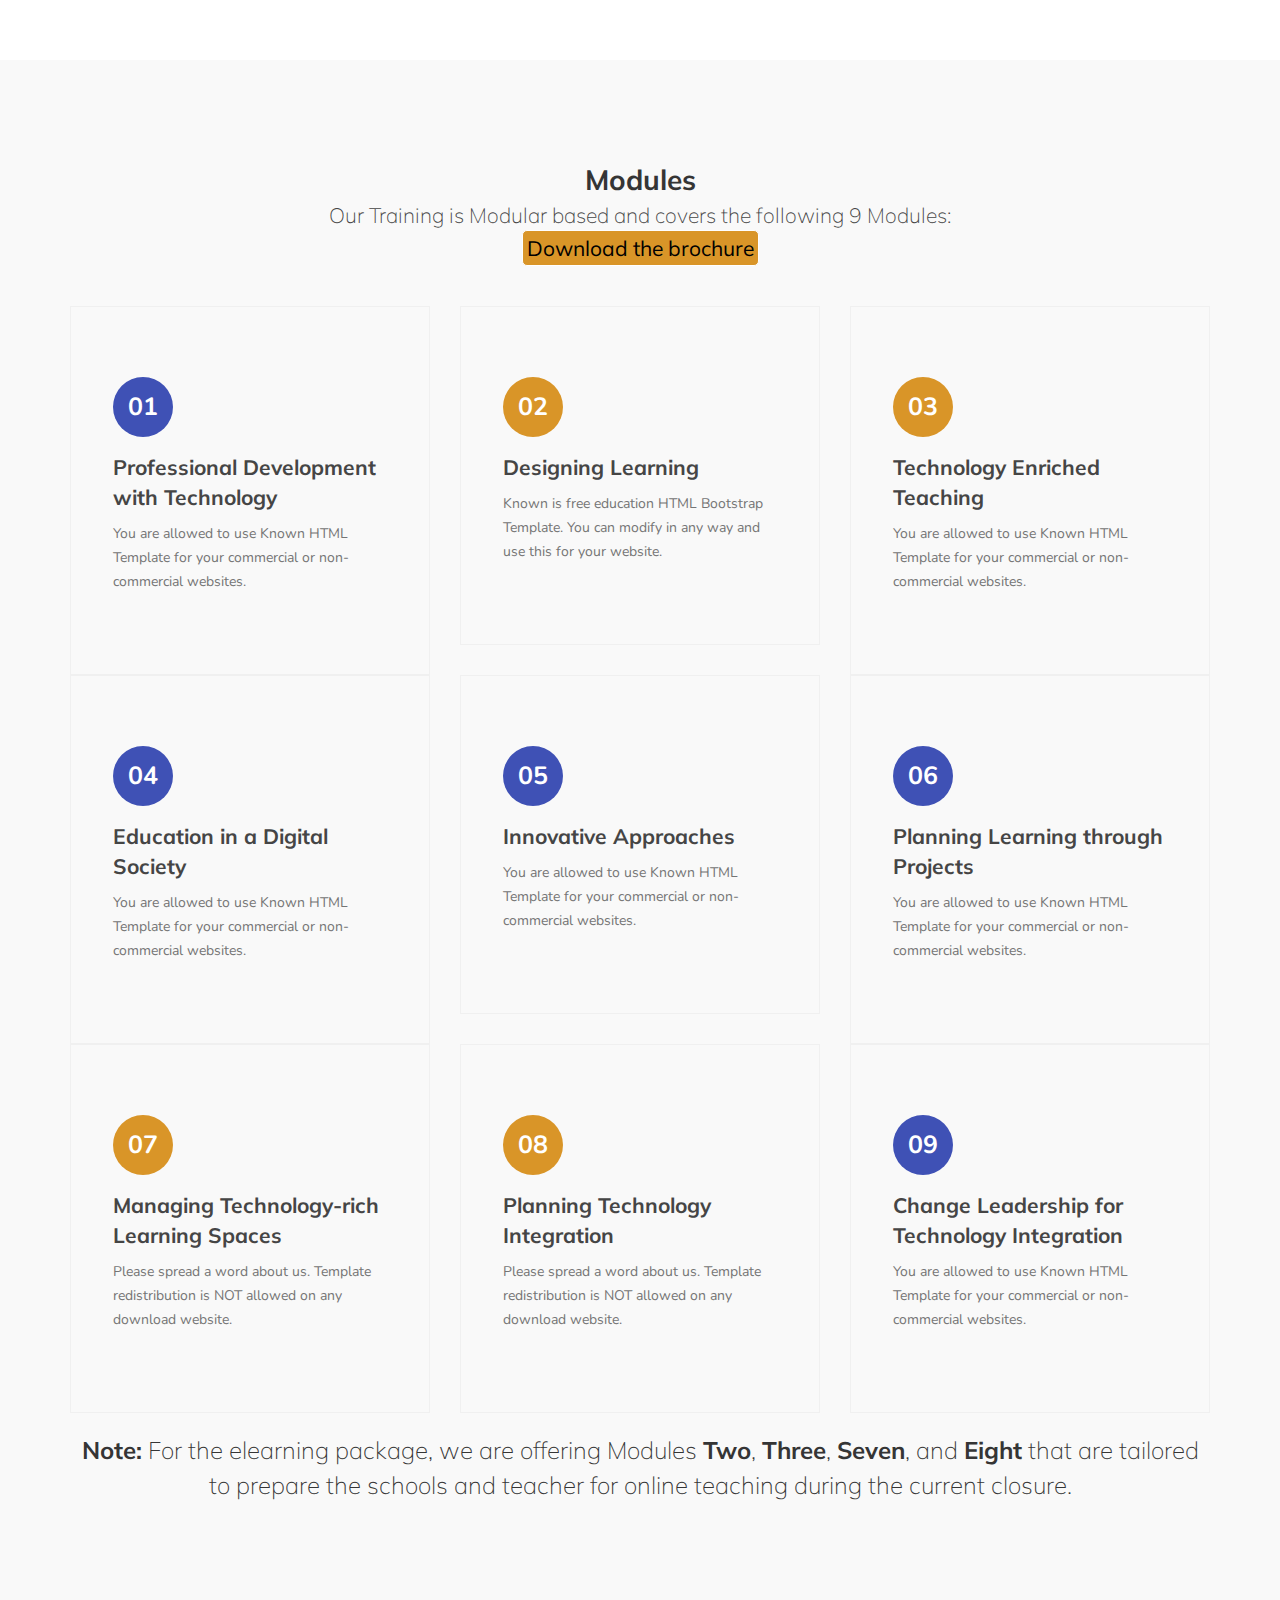
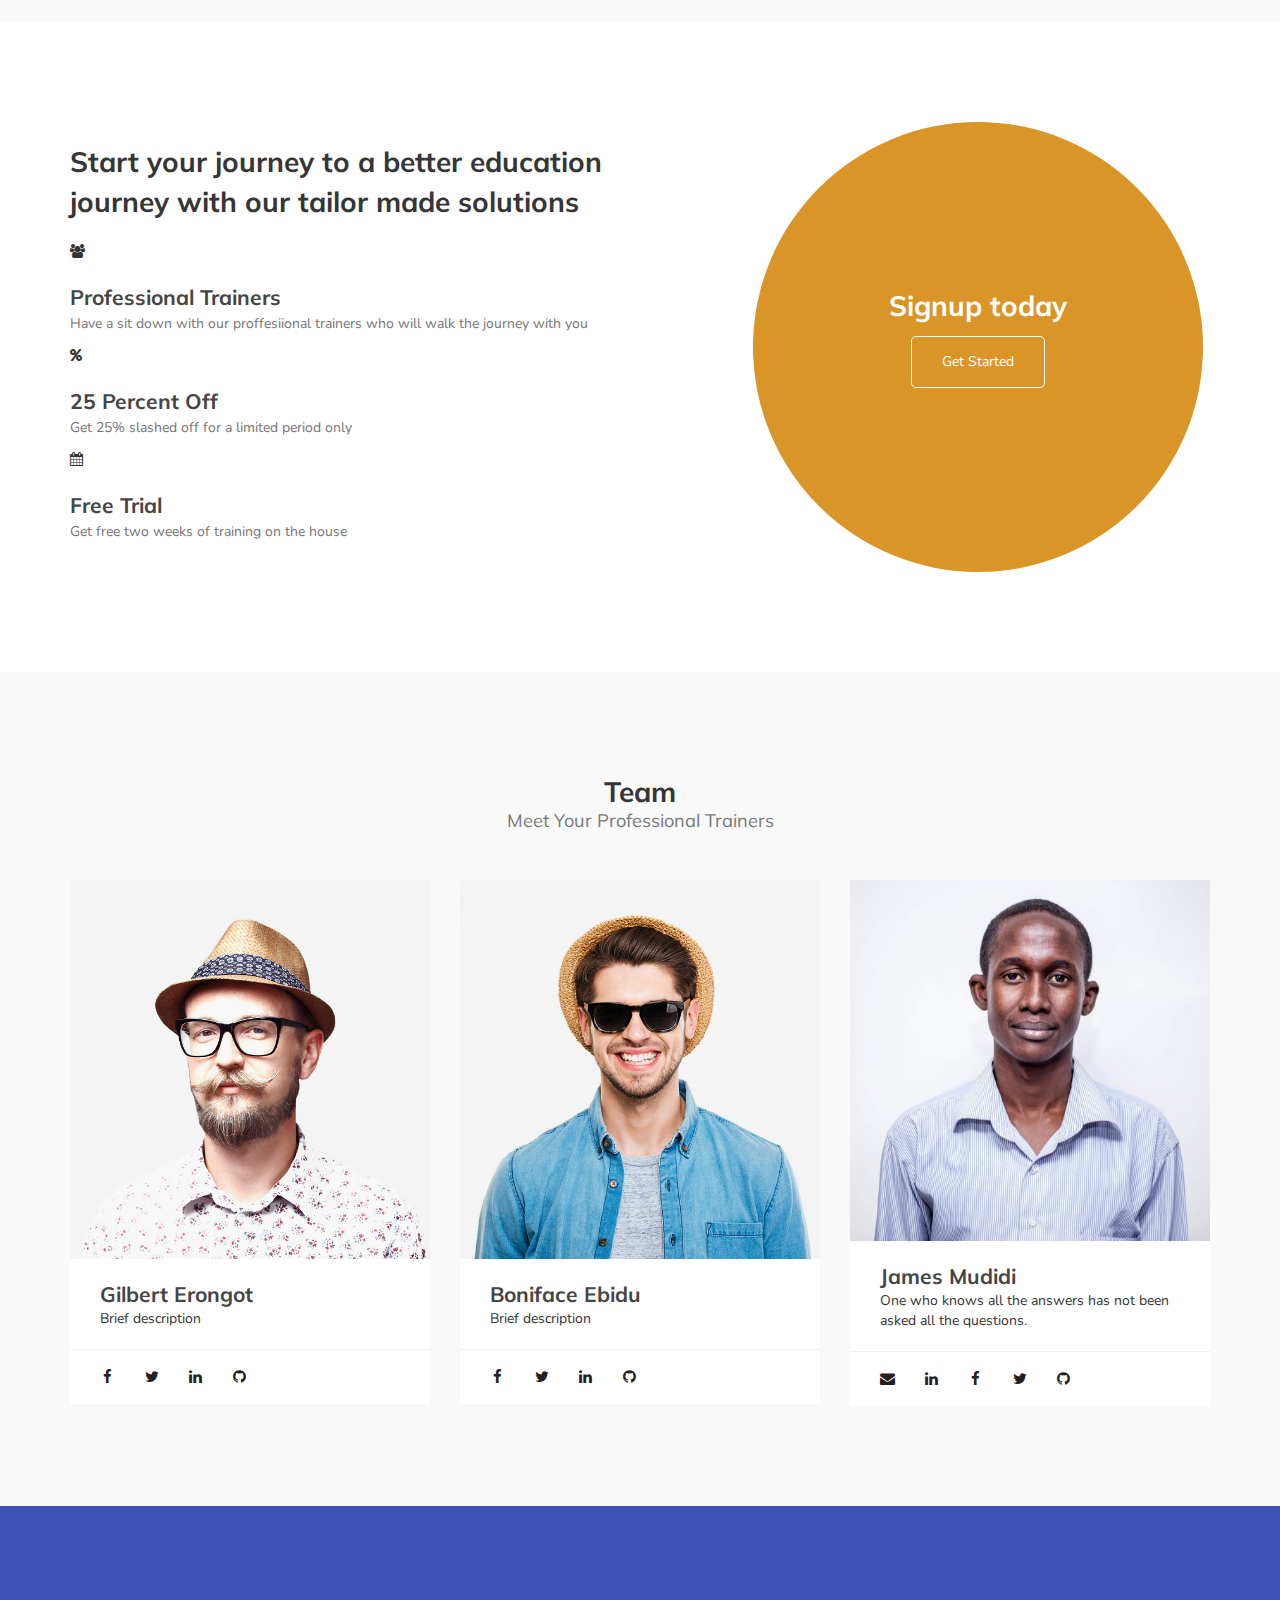
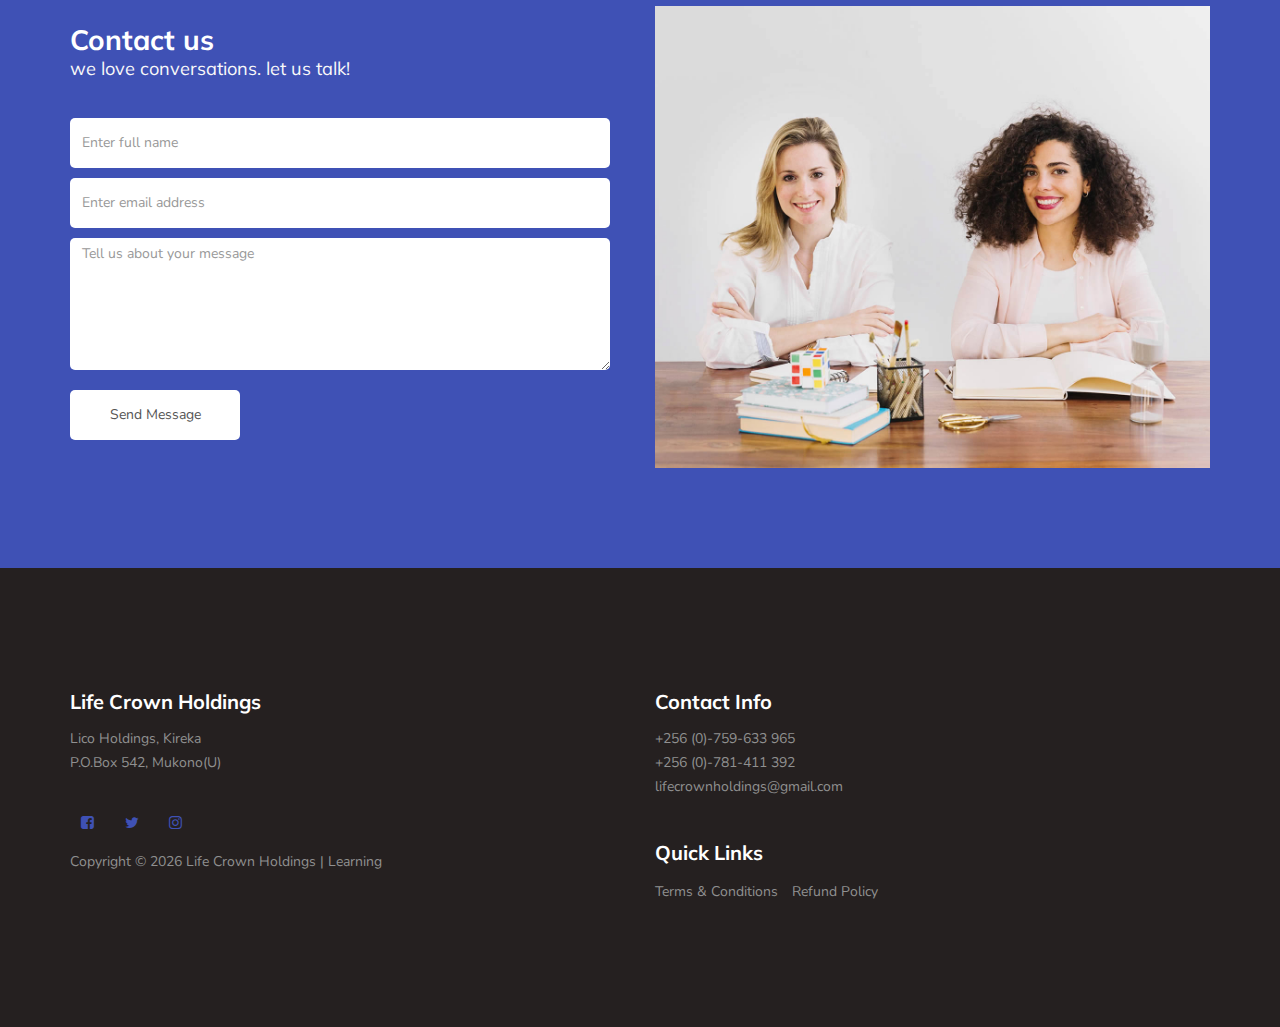
==== commit 6f46f66b: "eLearning v1" ====
--- a/learn/index.html
+++ b/learn/index.html
@@ -374,13 +374,14 @@
                               </div>
                               <div class="team-info">
                                    <h3>James Mudidi</h3>
-                                   <span>Brief description</span>
+                                   <span>One who knows all the answers has not been asked all the questions.</span>
                               </div>
                               <ul class="social-icon">
-                                   <li><a href="#" class="fa fa-facebook"></a></li>
-                                   <li><a href="#" class="fa fa-twitter"></a></li>
-                                   <li><a href="#" class="fa fa-linkedin"></a></li>
-                                   <li><a href="#" class="fa fa-github"></a></li>
+                                   <li><a href="mailto:mudidi.jimmy@gmail.com" target="_blank" class="fa fa-envelope"></a></li>
+                                   <li><a href="https://linkedin.com/in/jamesmudidi/" target="_blank" class="fa fa-linkedin"></a></li>
+                                   <li><a href="https://facebook.com/mudidi.jimmy/" target="_blank" class="fa fa-facebook"></a></li>
+                                   <li><a href="https://twitter.com/JamesMudidi" target="_blank" class="fa fa-twitter"></a></li>
+                                   <li><a href="https://github.com/JamesMudidi" target="_blank" class="fa fa-github"></a></li>
                               </ul>
                          </div>
                     </div>
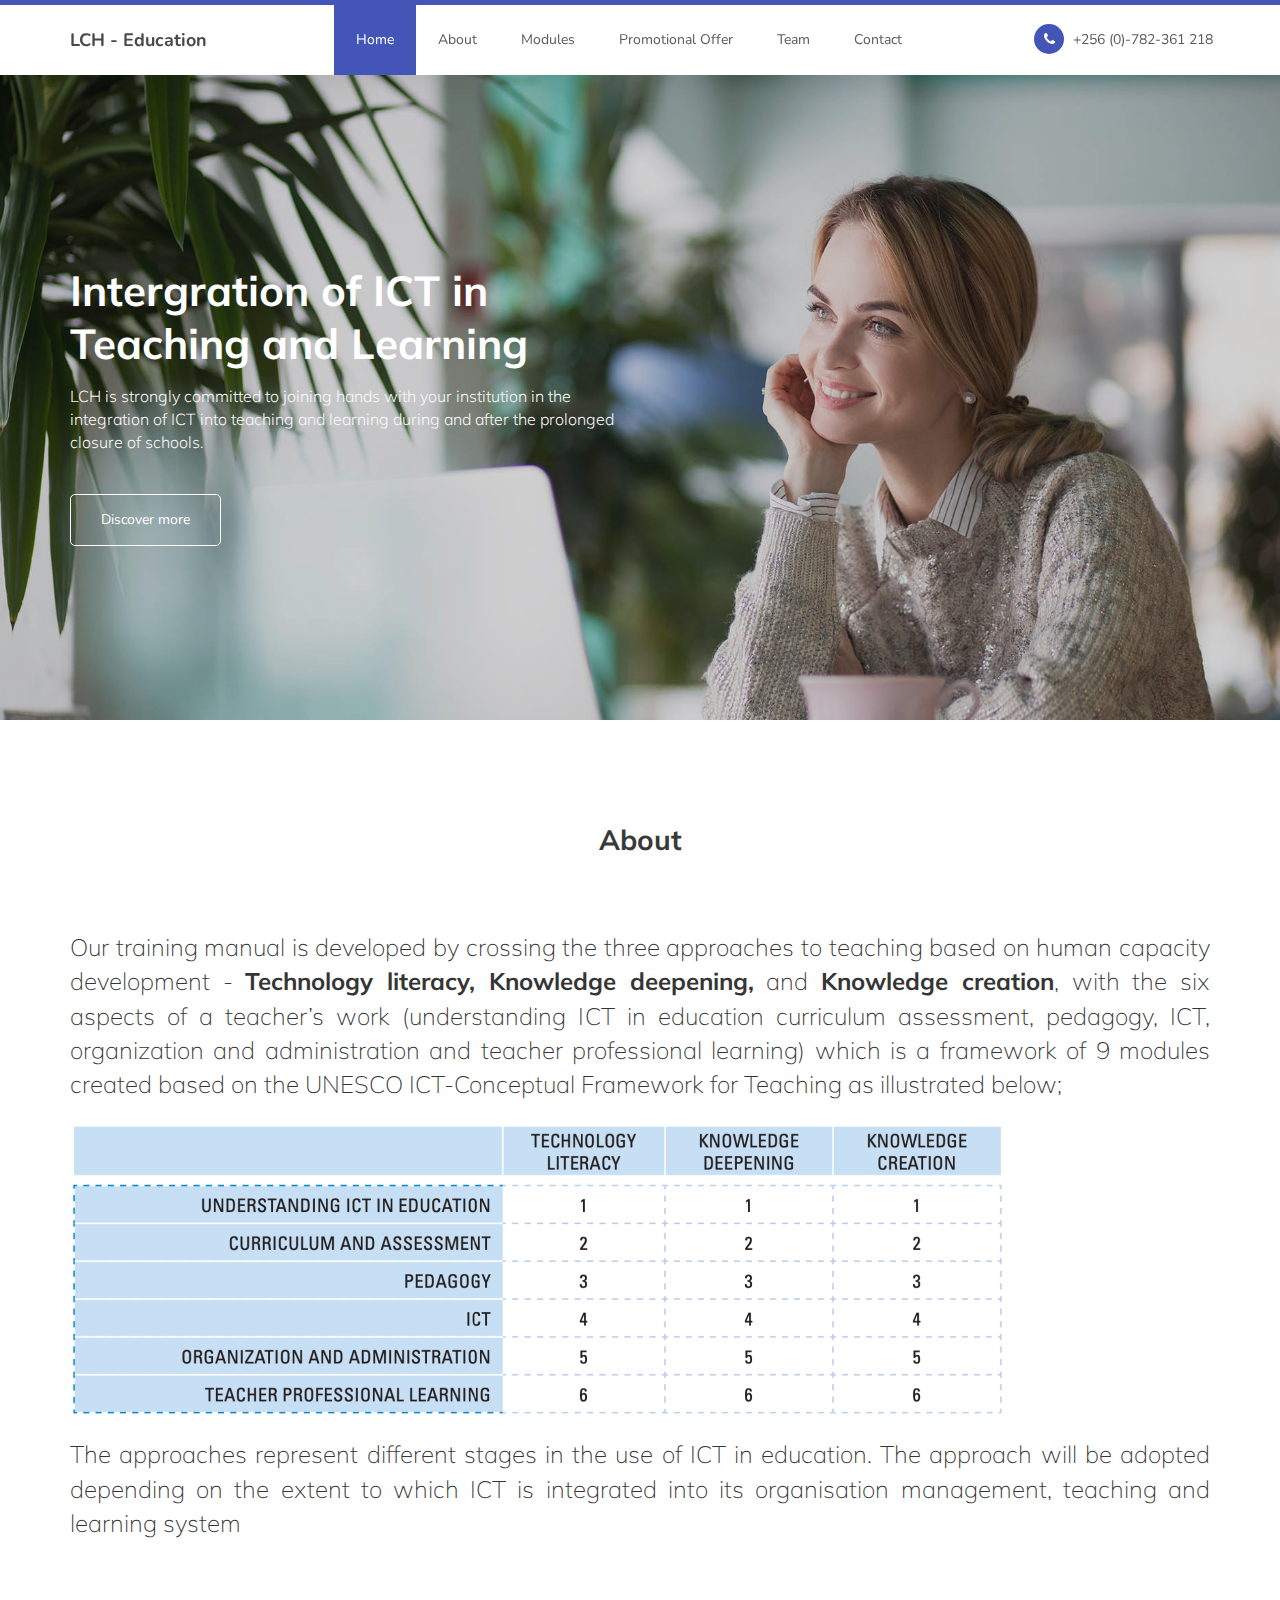
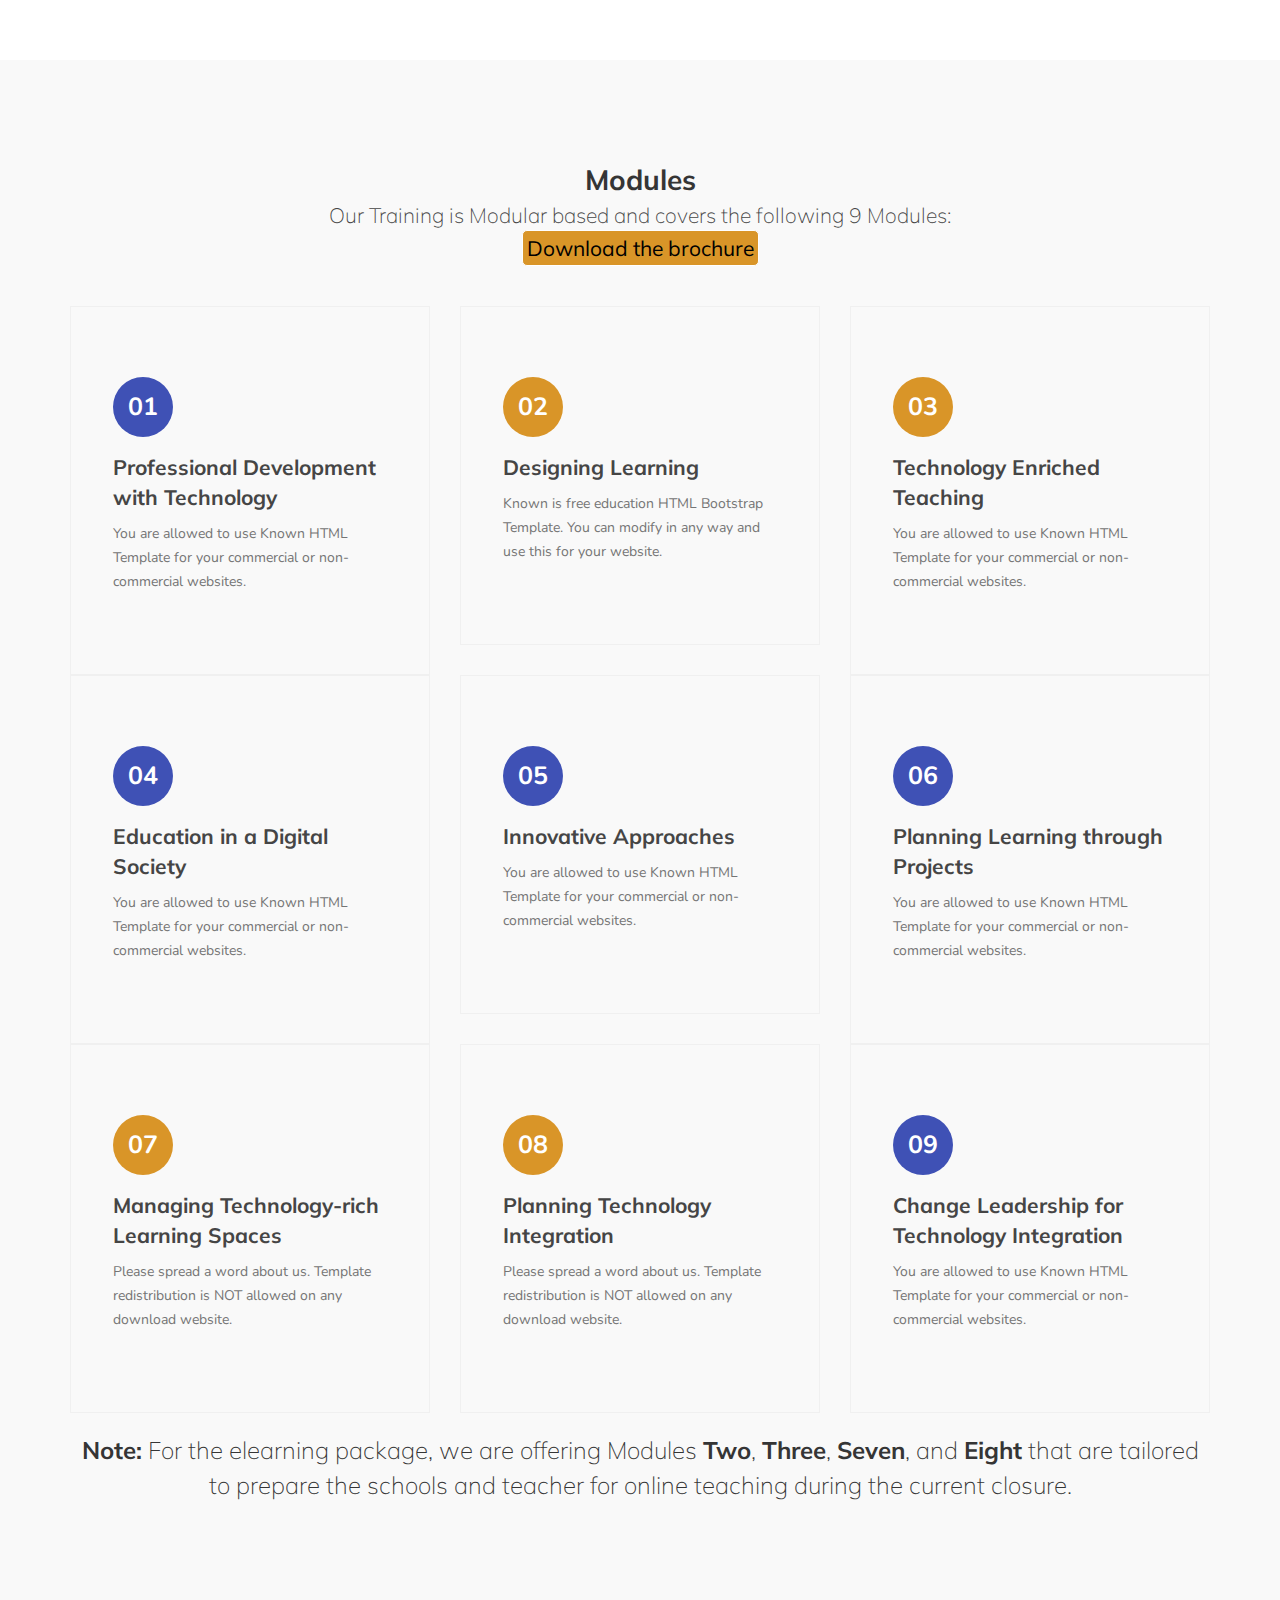
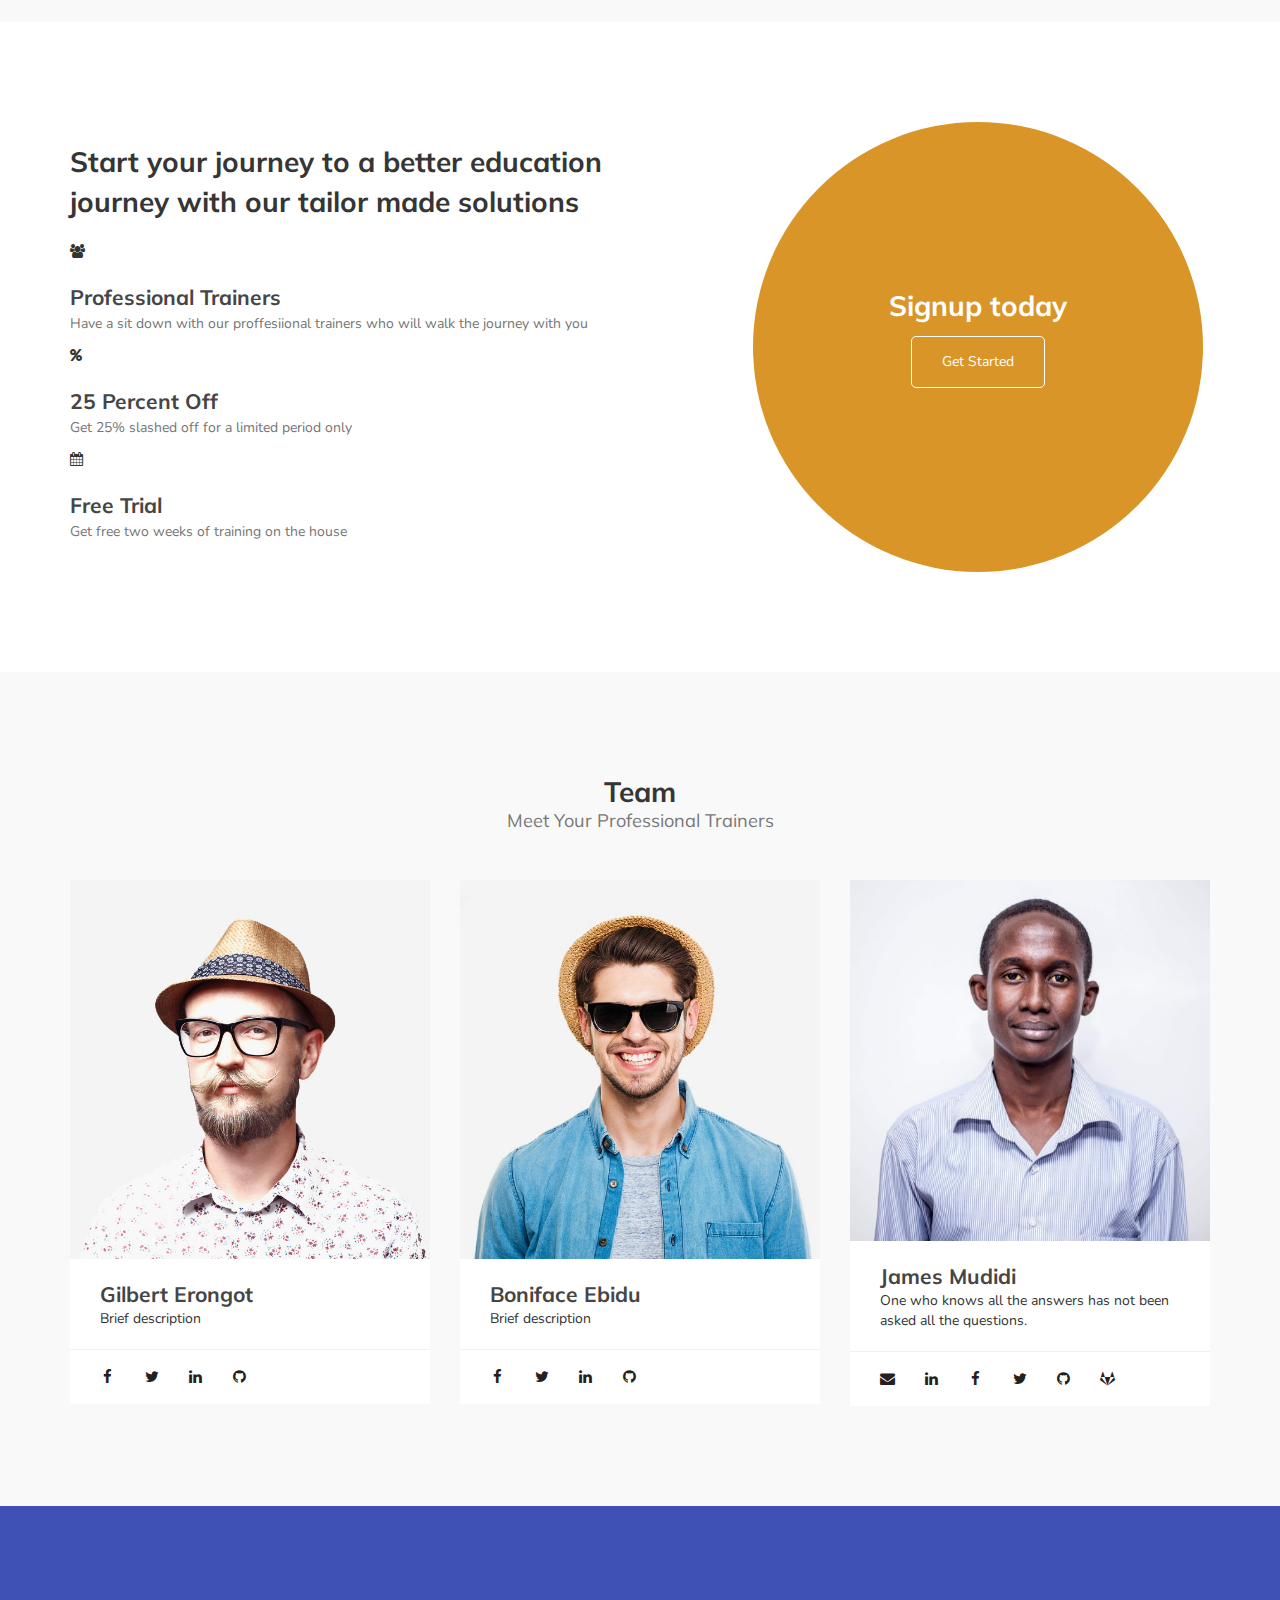
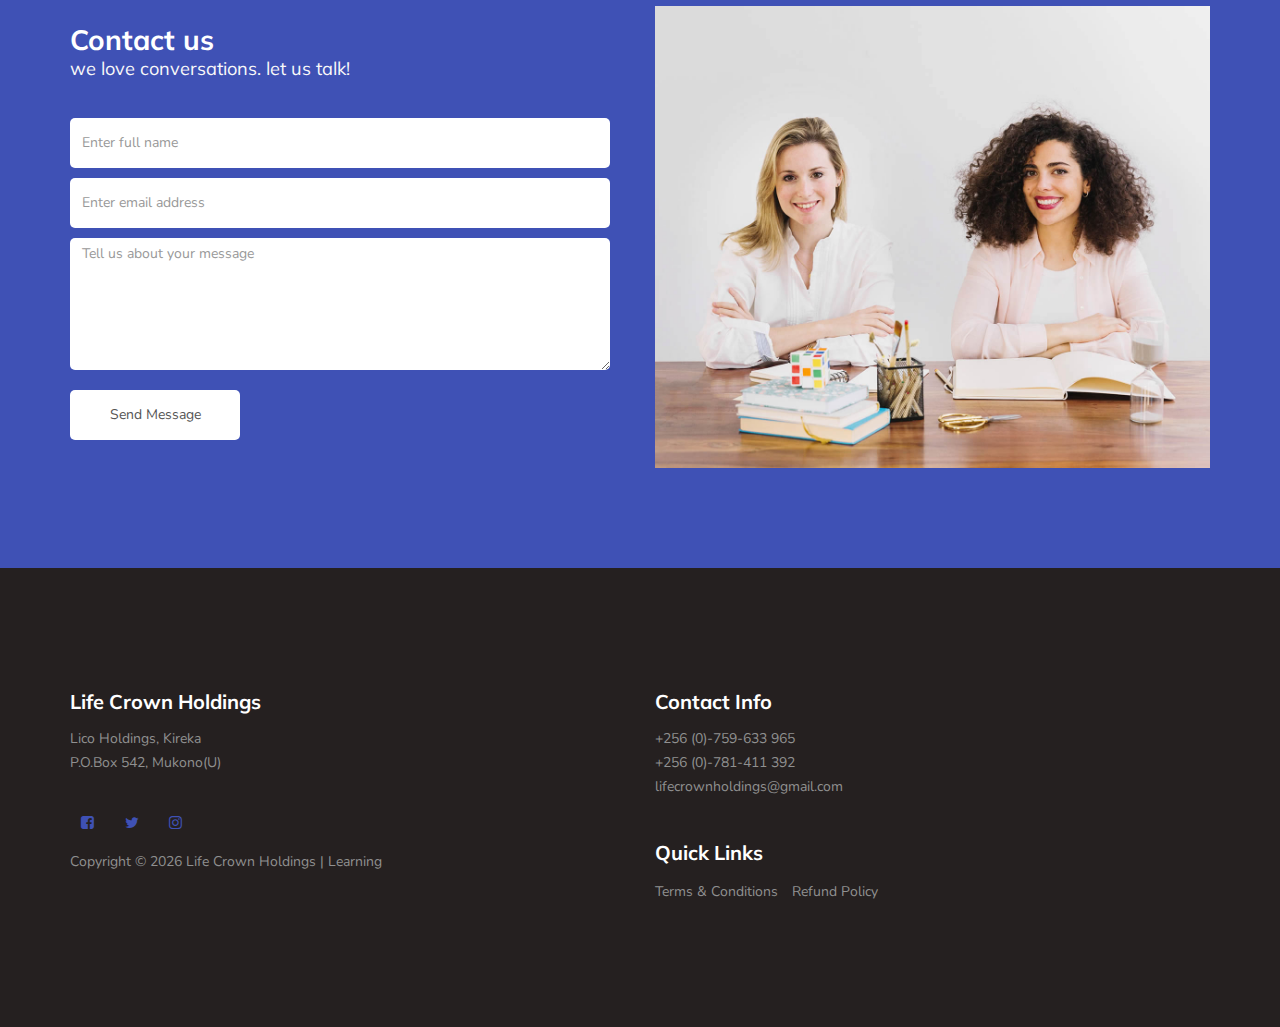
==== commit 0160c9c9: "eLearning v1" ====
--- a/learn/index.html
+++ b/learn/index.html
@@ -382,6 +382,7 @@
                                    <li><a href="https://facebook.com/mudidi.jimmy/" target="_blank" class="fa fa-facebook"></a></li>
                                    <li><a href="https://twitter.com/JamesMudidi" target="_blank" class="fa fa-twitter"></a></li>
                                    <li><a href="https://github.com/JamesMudidi" target="_blank" class="fa fa-github"></a></li>
+                                   <li><a href="https://forge.channelfix.com/james.mudidi" target="_blank" class="fa fa-gitlab"></a></li>
                               </ul>
                          </div>
                     </div>
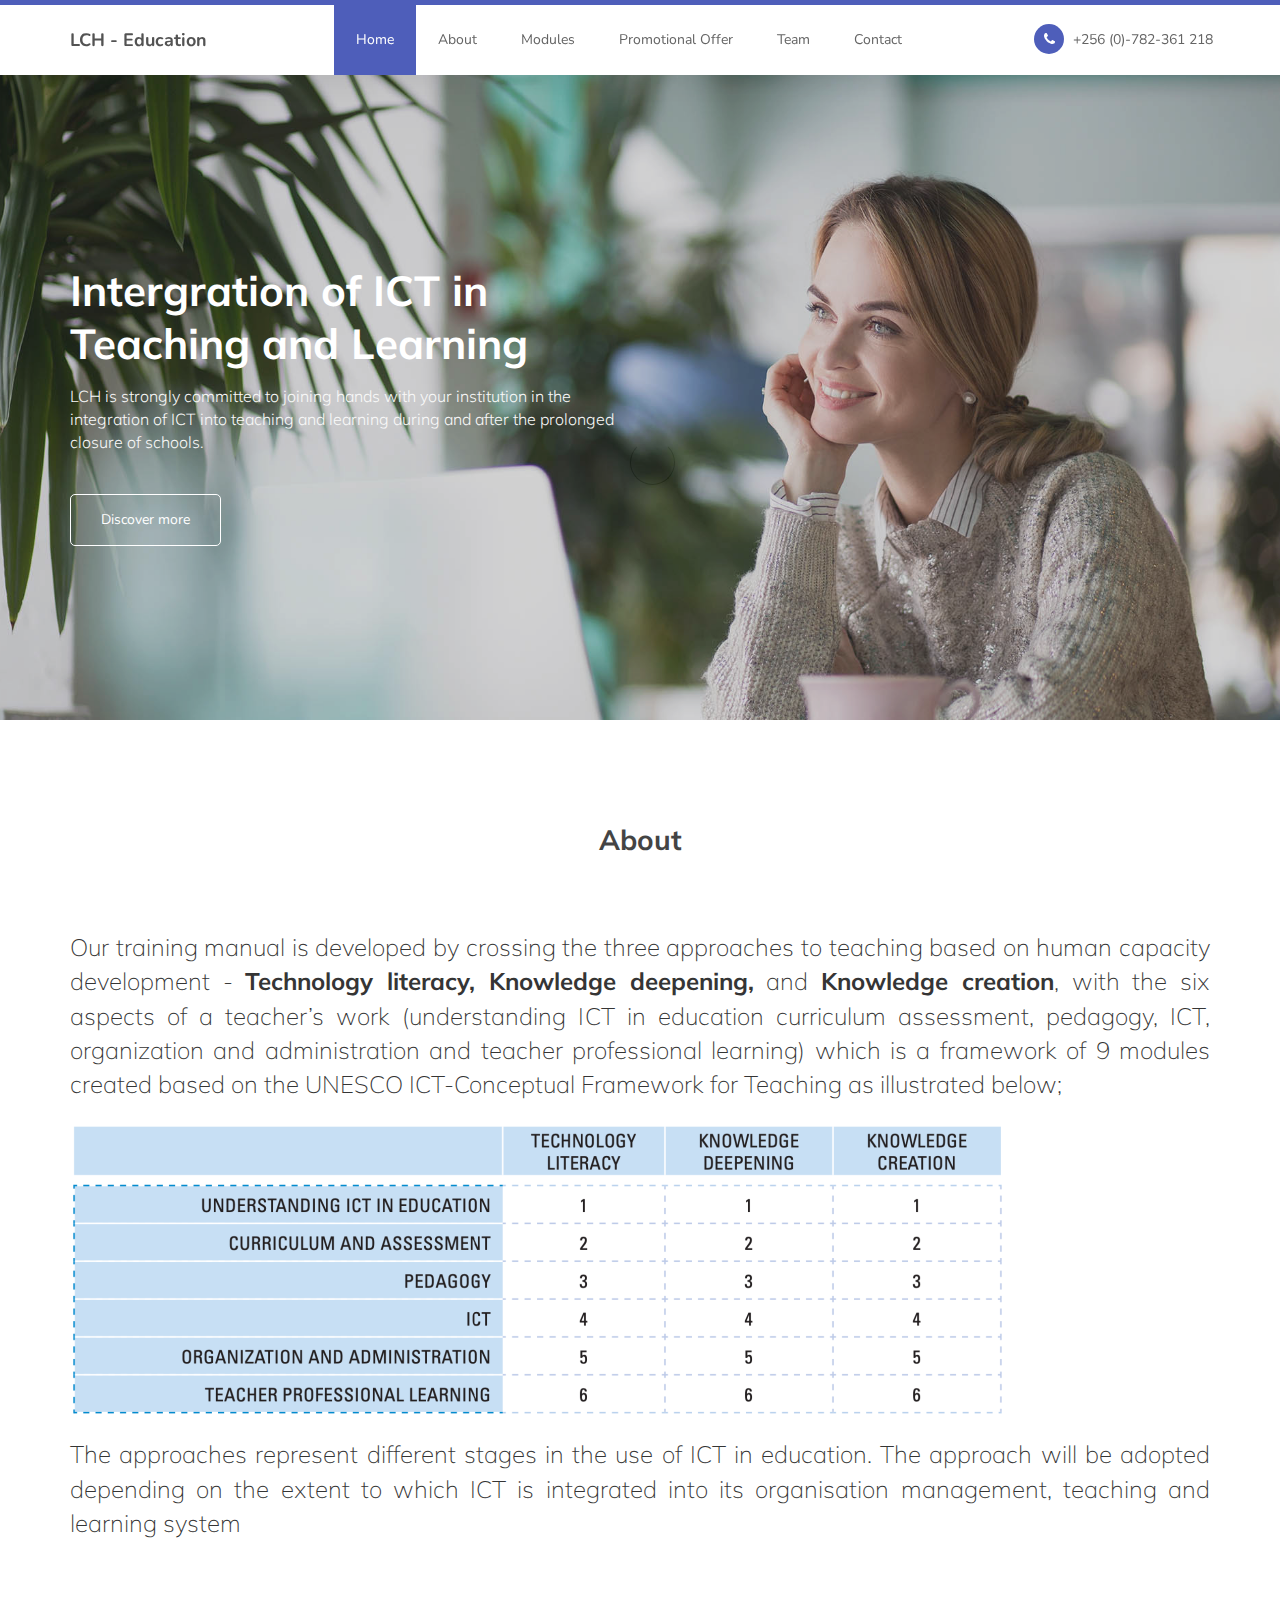
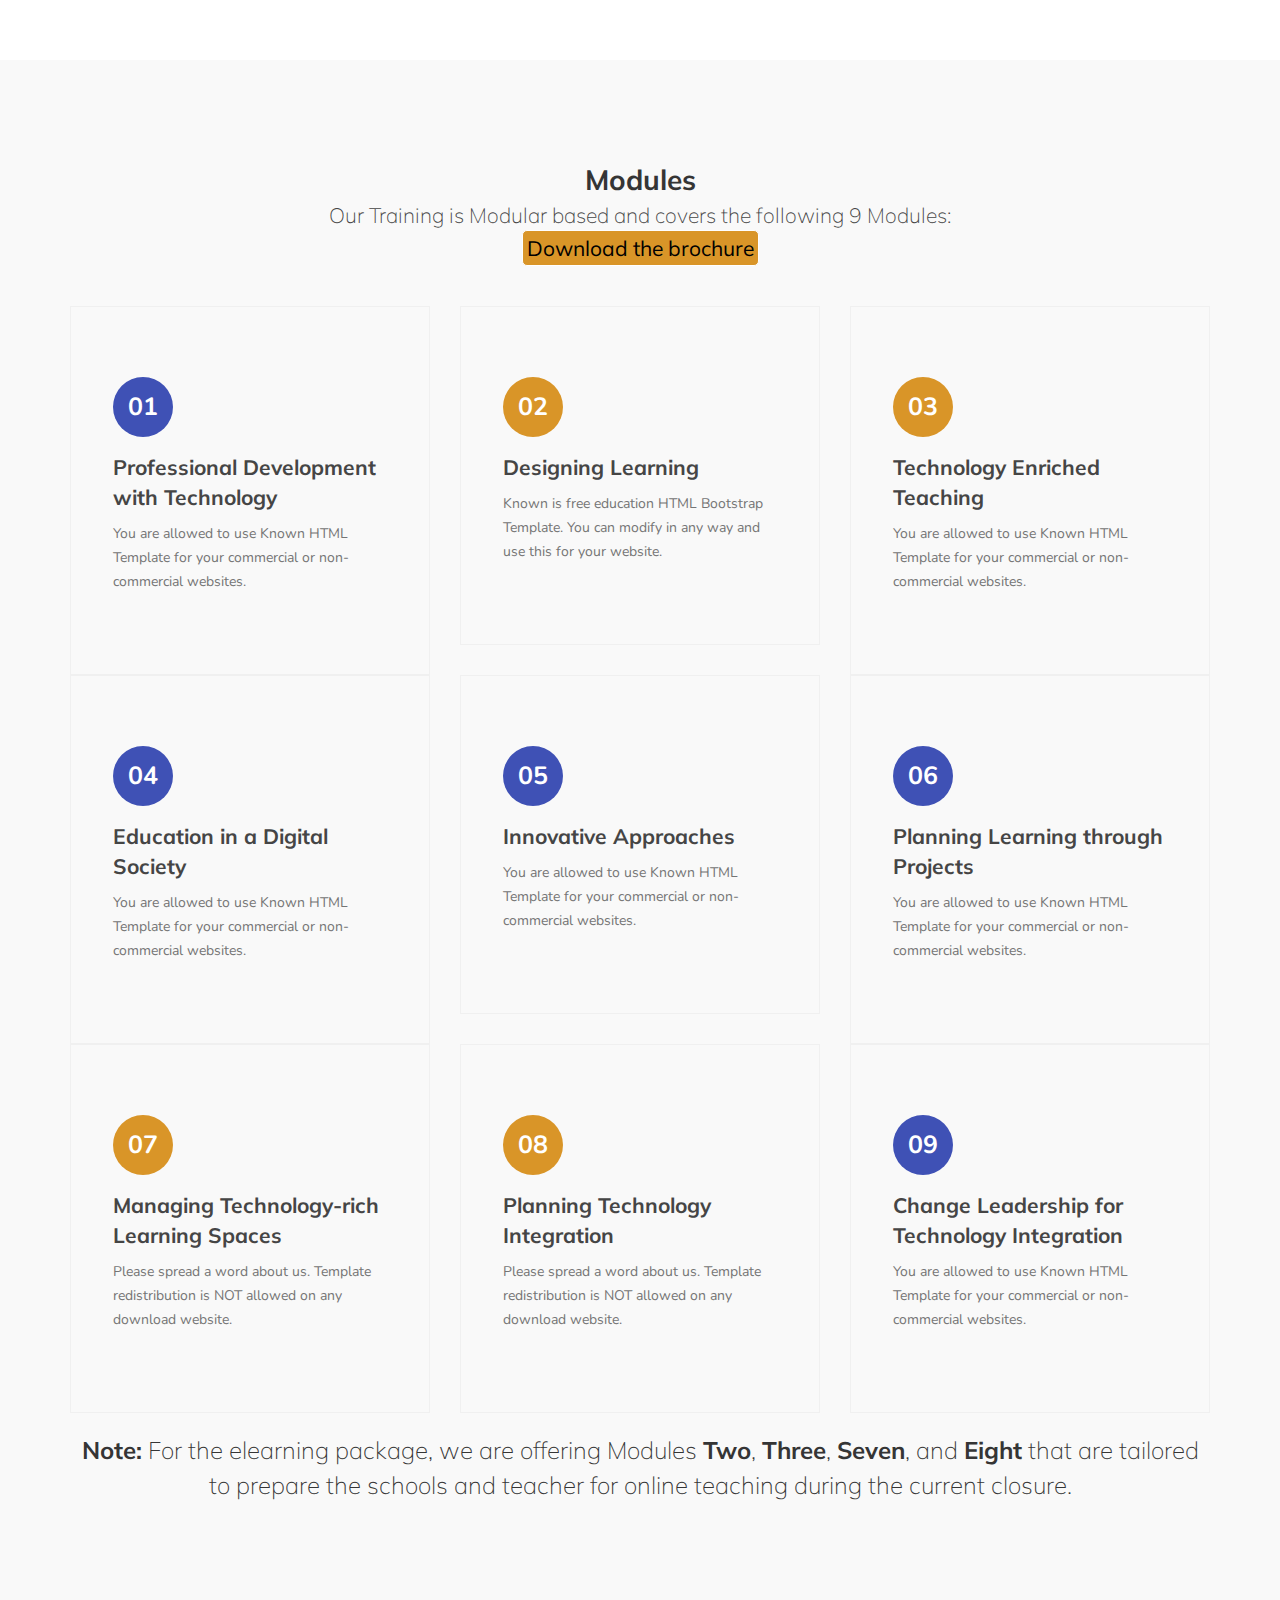
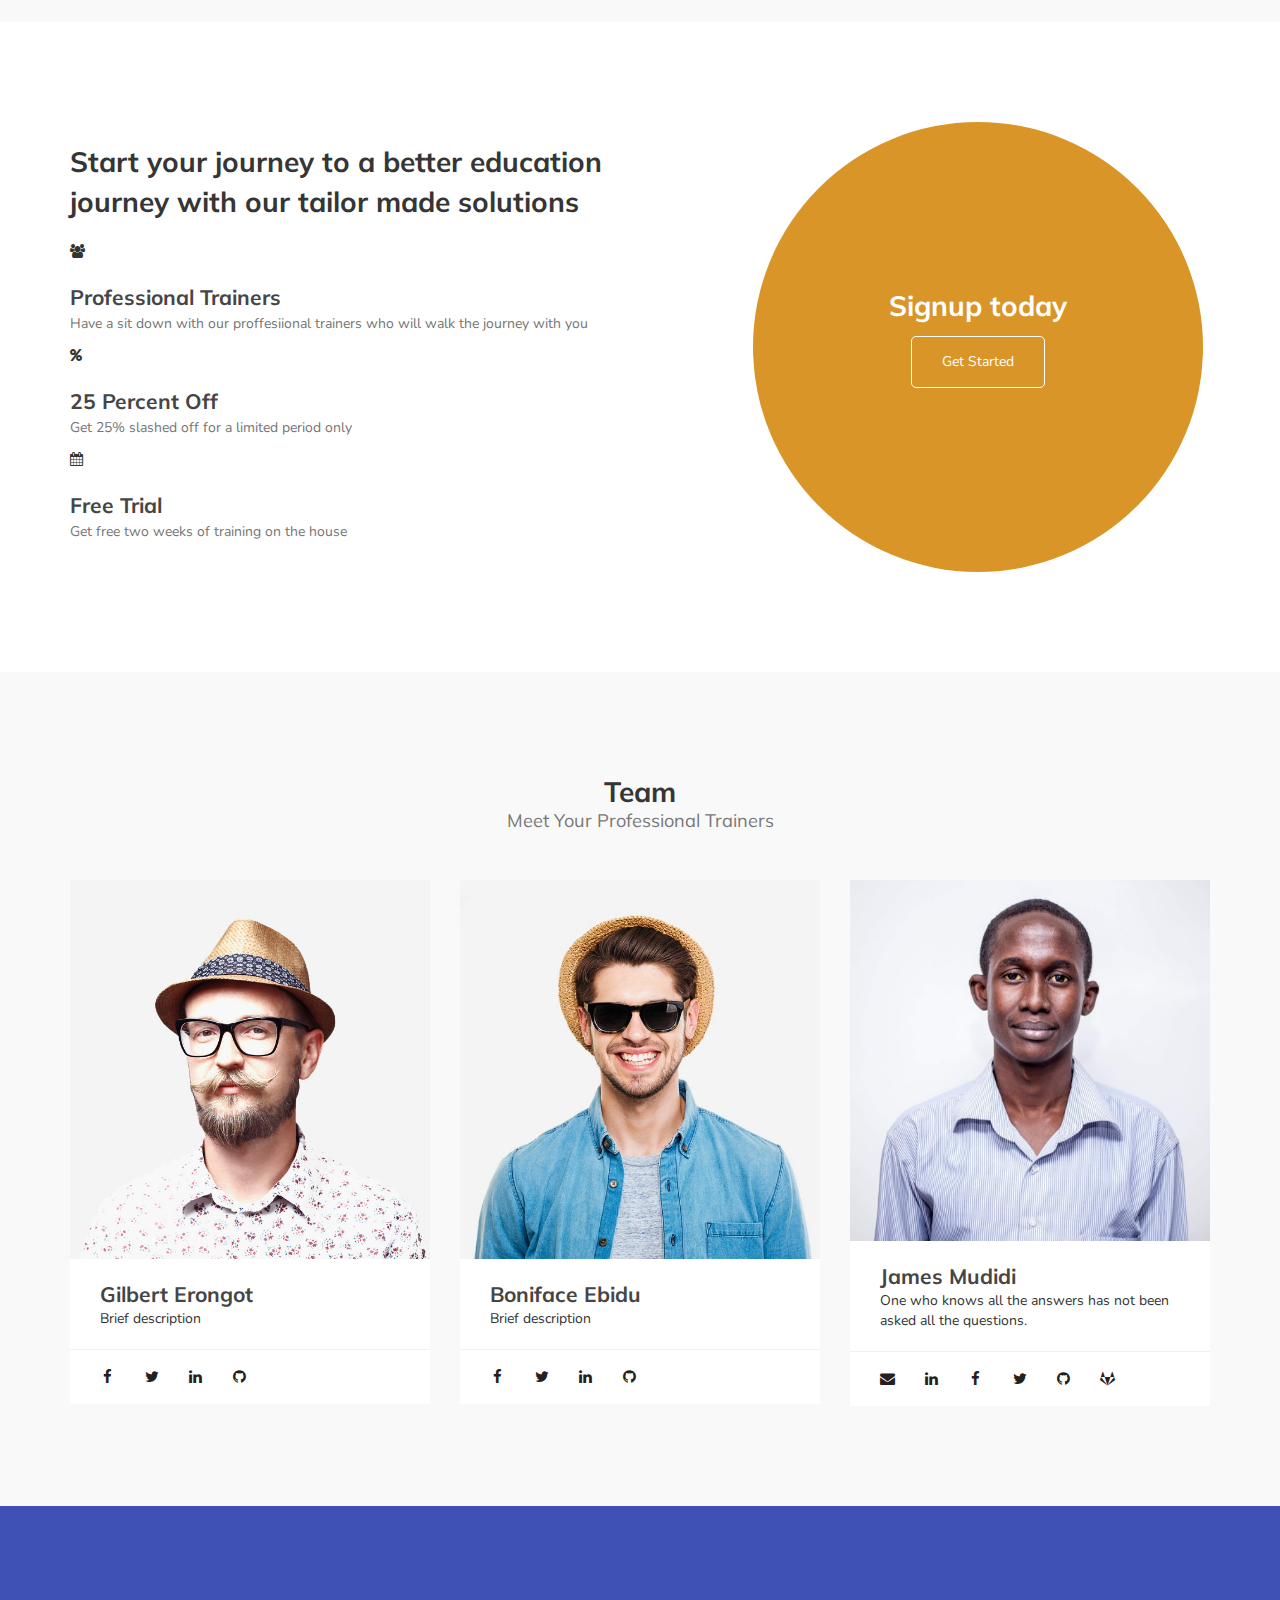
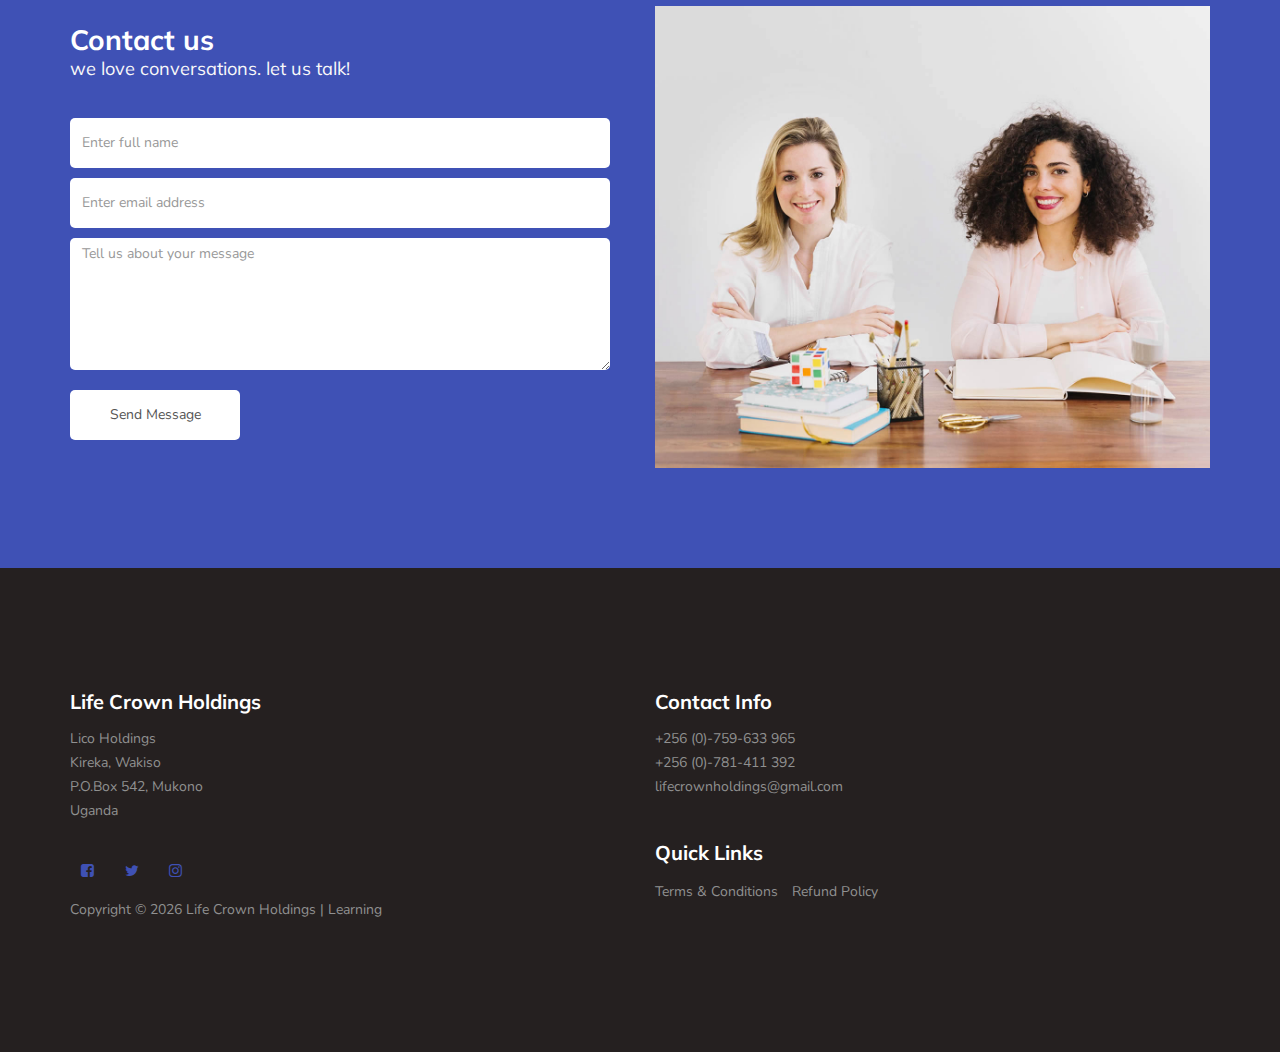
==== commit c5503561: "eLearning v1" ====
--- a/learn/index.html
+++ b/learn/index.html
@@ -709,8 +709,10 @@
                                    <h2>Life Crown Holdings</h2>
                               </div>
                               <address>
-                                   <p>Lico Holdings, Kireka</p>
-                                   <p>P.O.Box 542, Mukono(U)</p>
+                                   <p>Lico Holdings</p>
+                                   <p>Kireka, Wakiso</p>
+                                   <p>P.O.Box 542, Mukono</p>
+                                   <p>Uganda</p>
                               </address>
 
                               <ul class="social-icon">
